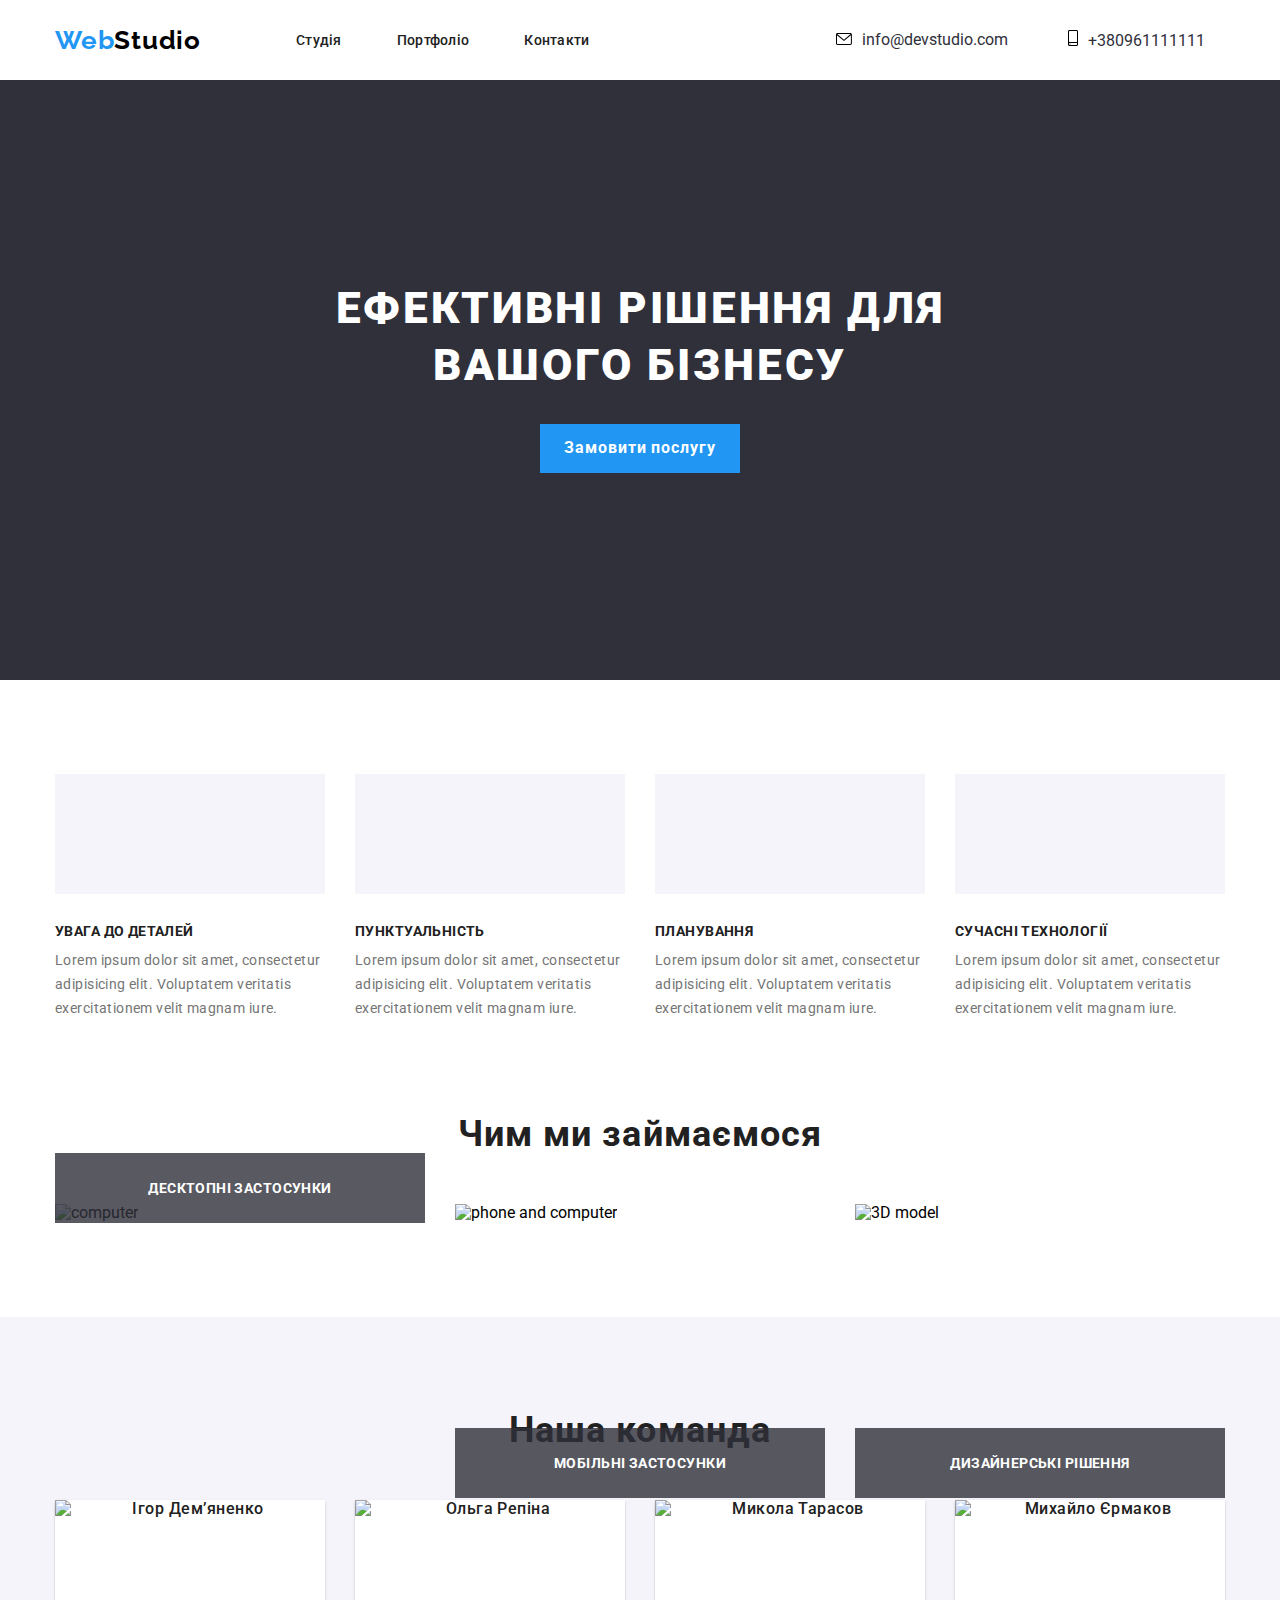
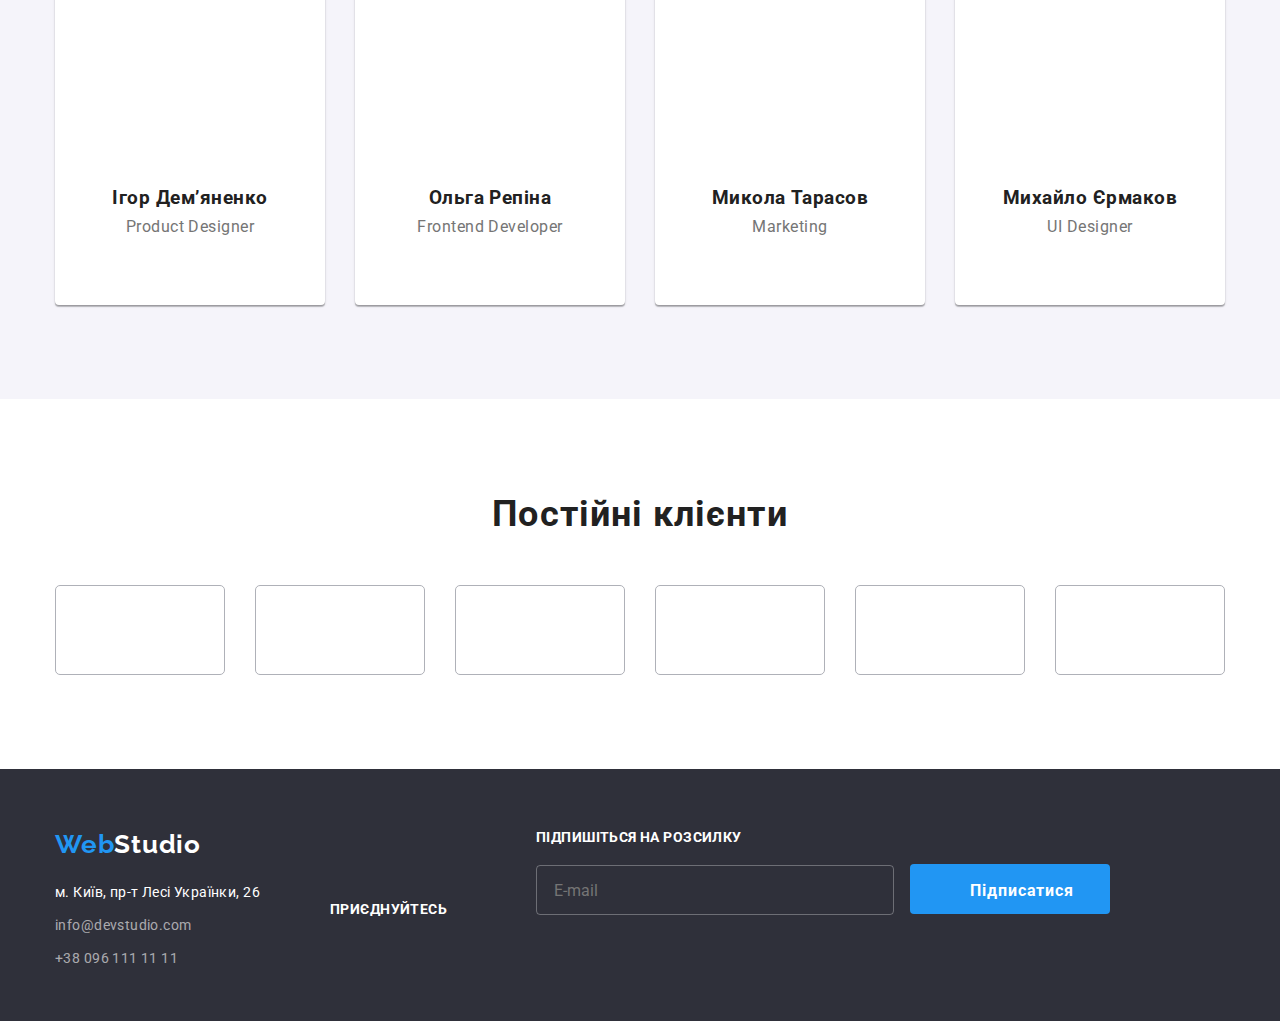
==== index.html @ 92fa2641 "sass" ====
<!DOCTYPE html>
<html lang="en">
  <head>
    <meta charset="UTF-8" />
    <meta http-equiv="X-UA-Compatible" content="IE=edge" />
    <meta name="viewport" content="width=device-width, initial-scale=1.0" />
    <title>Document</title>
    <link
      href="https://fonts.googleapis.com/css2?family=Raleway:wght@400;700&family=Roboto:wght@400;500;700;900&display=swap"
      rel="stylesheet"/>
    <link
      rel="stylesheet"
      href="https://cdnjs.cloudflare.com/ajax/libs/modern-normalize/1.1.0/modern-normalize.min.css"/>
    <link rel="stylesheet" href="./css/main.min.css" />
    <!-- <link rel="stylesheet" href="./modal.js"> -->
  </head>
  <body>
    <!--Хедер-->

    <header>
      <div class="container">
        <nav class="menu">
          <a class="header--logo" href="/">
            <span class="black--logo">Web</span>Studio</a
          >

          <ul class="nav__list">
            <li class="nav__item">
              <a class="header--link" href="/">Студія</a>
            </li>
            <li class="nav__item">
              <a class="header--link" href="./portfolio.html">Портфоліо</a>
            </li>

            <li class="nav__item">
              <a class="header--link" href="#contacts">Контакти</a>
            </li>
          </ul>
        </nav>

        <ul class="header-contacts-list">
          <li class="contacts-item">
            <a
              class="header-contacts contacts-link1"
              href="mailto:info@devstudio.com">
              <svg width="16px" height="12px" class="header--picture">
                <use
                  href="./images/symbol-defs (3).svg#icon-envelope-hover"
                ></use></svg>info@devstudio.com
            </a>
          </li>

          <li class="contacts-item">
            <a class="contacts-link2 header-contacts"
            href="tel:+380961111111">
              <svg width="10px" height="16px" class="header--picture">
                <use href="./images/symbol-defs (3).svg#icon-smartphone"></use>
              </svg>+380961111111
            </a>
            <!-- <a class="header-contacts" href="tel:+380961111111"
              >+38 096 111 11 11</a
            > -->
          </li>
        </ul>
      </div>
    </header>

    <!--Основная часть Main-->

    <main>
      <!--Секция герой-->
      <section class="hero-section">
        <h1 class="hero--title">Ефективні рішення для<br />вашого бізнесу</h1>
        <button class="hero--btn" data-open-modal>
          Замовити послугу
        </button>
      </section>
      <!--Внимание к деталям-->
      <section class="tehnology-section">
        <div class="container">
          <ul class="tehnology-list">
            <li class="tehnology-item">
              <h2 class="tehnology-title">УВАГА ДО ДЕТАЛЕЙ</h2>
              <p class="tehnology-description">
                Lorem ipsum dolor sit amet, consectetur adipisicing elit.
                Voluptatem veritatis exercitationem velit magnam iure.
              </p>
            </li>

            <li class="tehnology-item">
              <h2 class="tehnology-title">ПунктуальнIсть</h2>
              <p class="tehnology-description">
                Lorem ipsum dolor sit amet, consectetur adipisicing elit.
                Voluptatem veritatis exercitationem velit magnam iure.
              </p>
            </li>

            <li class="tehnology-item">
              <h2 class="tehnology-title">ПЛАНУВАННЯ</h2>
              <p class="tehnology-description">
                Lorem ipsum dolor sit amet, consectetur adipisicing elit.
                Voluptatem veritatis exercitationem velit magnam iure.
              </p>
            </li>

            <li class="tehnology-item">
              <h2 class="tehnology-title">Сучасні Технології</h2>
              <p class="tehnology-description">
                Lorem ipsum dolor sit amet, consectetur adipisicing elit.
                Voluptatem veritatis exercitationem velit magnam iure.
              </p>
            </li>
          </ul>
        </div>
      </section>
      <!--Чем мы занимаемся-->
      <section class="about__us">
        <div class="container">
          <h2 class="about--title">Чим ми займаємося</h2>
          <ul class="about__list">
            <li class="about--item">
              <img src="images/box1.png" alt="computer" />
            </li>

            <li class="about--item">
              <img src="images/box2.png" alt="phone and computer" />
            </li>

            <li class="about--item">
              <img src="images/box3.png" alt="3D model" />
            </li>
          </ul>
        </div>
      </section>
      <!--Наша команда-->
      <section class="comand-section">
        <div class="container">
          <h2 class="comand--title">Наша команда</h2>

          <ul class="comand__list">
            <li class="comand--item">
              <img
                class="comand--picture"
                src="images/img.png"
                alt="Ігор Дем’яненко"
              />
              <h3>Ігор Дем’яненко</h3>
              <p class="name">Product Designer</p>
              <ul class="svg__list">
                <li class="comand--icon">
                  <a class="comand--link">
                    <svg width="20px" height="20px">
                      <use href="./images/symbol-defs.svg#icon-instagram"></use>
                    </svg>
                  </a>
                </li>
                <li class="comand--icon">
                  <a class="comand--link">
                    <svg width="20px" height="20px">
                      <use href="./images/symbol-defs.svg#icon-twitter"></use>
                    </svg>
                  </a>
                </li>
                <li class="comand--icon">
                  <a class="comand--link">
                    <svg width="20px" height="20px">
                      <use href="./images/symbol-defs.svg#icon-facebook"></use>
                    </svg>
                  </a>
                </li>
                <li class="comand--icon">
                  <a class="comand--link">
                    <svg width="20px" height="20px">
                      <use href="./images/symbol-defs.svg#icon-linkedin"></use>
                    </svg>
                  </a>
                </li>
              </ul>
            </li>

            <li class="comand--item">
              <img
                class="comand--picture"
                src="images/img2.png"
                alt="Ольга Репіна"
              />
              <h3>Ольга Репіна</h3>
              <p class="name">Frontend Developer</p>
              <ul class="svg__list">
                <li class="comand--icon">
                  <a class="comand--link">
                    <svg width="20px" height="20px">
                      <use href="./images/symbol-defs.svg#icon-instagram"></use>
                    </svg>
                  </a>
                </li>
                <li class="comand--icon">
                  <a class="comand--link">
                    <svg width="20px" height="20px">
                      <use href="./images/symbol-defs.svg#icon-twitter"></use>
                    </svg>
                  </a>
                </li>
                <li class="comand--icon">
                  <a class="comand--link">
                    <svg width="20px" height="20px">
                      <use href="./images/symbol-defs.svg#icon-facebook"></use>
                    </svg>
                  </a>
                </li>
                <li class="comand--icon">
                  <a class="comand--link">
                    <svg width="20px" height="20px">
                      <use href="./images/symbol-defs.svg#icon-linkedin"></use>
                    </svg>
                  </a>
                </li>
              </ul>
            </li>

            <li class="comand--item">
              <img
                class="comand--picture"
                src="images/img3.png"
                alt="Микола Тарасов"
              />
              <h3>Микола Тарасов</h3>
              <p class="name">Marketing</p>
              <ul class="svg__list">
                <li class="comand--icon">
                  <a class="comand--link">
                    <svg width="20px" height="20px">
                      <use href="./images/symbol-defs.svg#icon-instagram"></use>
                    </svg>
                  </a>
                </li>
                <li class="comand--icon">
                  <a class="comand--link">
                    <svg width="20px" height="20px">
                      <use href="./images/symbol-defs.svg#icon-twitter"></use>
                    </svg>
                  </a>
                </li>
                <li class="comand--icon">
                  <a class="comand--link">
                    <svg width="20px" height="20px">
                      <use href="./images/symbol-defs.svg#icon-facebook"></use>
                    </svg>
                  </a>
                </li>
                <li class="comand--icon">
                  <a class="comand--link">
                    <svg width="20px" height="20px">
                      <use href="./images/symbol-defs.svg#icon-linkedin"></use>
                    </svg>
                  </a>
                </li>
              </ul>
            </li>

            <li class="comand--item">
              <img
                class="comand--picture"
                src="images/img4.png"
                alt="Михайло Єрмаков"
              />
              <h3>Михайло Єрмаков</h3>
              <p class="name">UI Designer</p>
              <ul class="svg__list">
                <li class="comand--icon">
                  <a class="comand--link">
                    <svg width="20px" height="20px">
                      <use href="./images/symbol-defs.svg#icon-instagram"></use>
                    </svg>
                  </a>
                </li>
                <li class="comand--icon">
                  <a class="comand--link">
                    <svg width="20px" height="20px">
                      <use href="./images/symbol-defs.svg#icon-twitter"></use>
                    </svg>
                  </a>
                </li>
                <li class="comand--icon">
                  <a class="comand--link">
                    <svg width="20px" height="20px">
                      <use href="./images/symbol-defs.svg#icon-facebook"></use>
                    </svg>
                  </a>
                </li>
                <li class="comand--icon">
                  <a class="comand--link">
                    <svg width="20px" height="20px">
                      <use href="./images/symbol-defs.svg#icon-linkedin"></use>
                    </svg>
                  </a>
                </li>
              </ul>
            </li>
          </ul>
        </div>
      </section>

      <section class="clients__section">
        <div class="container">
          <h2 class="clients--title">Постійні клієнти</h2>
          <ul class="clients__list">
            <li class="clients--item">
              <a class="clients--link">
                <svg width="44.27px" height="49.23px">
                  <use  href="./images/symbol-defs (2).svg#icon-logo-1"></use>
                </svg>
              </a>
            </li>
            <li class="clients--item">
              <a class="clients--link">
                <svg width="40px" height="52px">
                  <use href="./images/symbol-defs (2).svg#icon-logo-2"></use>
                </svg>
              </a>
            </li>
            <li class="clients--item">
              <a class="clients--link">
                <svg width="41px" height="41px">
                  <use href="./images/symbol-defs (2).svg#icon-Object"></use>
                </svg>
              </a>
            </li>
            <li class="clients--item">
              <a class="clients--link">
                <svg width="79.66" height="42.02px">
                  <use href="./images/symbol-defs (2).svg#icon-logo-4"></use>
                </svg>
              </a>
            </li>
            <li class="clients--item">
              <a class="clients--link">
                <svg width="59px" height="47px">
                  <use href="./images/symbol-defs (2).svg#icon-logo-5"></use>
                </svg>
              </a>
            </li>
            <li class="clients--item">
              <a class="clients--link">
                <svg width="88.48" height="45.44px">
                  <use href="./images/symbol-defs (2).svg#icon-logo-6"></use>
                </svg>
              </a>
            </li>
          </ul>
        </div>
      </section>
    </main>

    <!--Подвал footer-->

    <footer>
      <div class="container">
        <div>
        <ul class="footer__list">
          <li class="footer--item">
            <h2 class="footer-logo"><span class="white--logo">Web</span>Studio</h2>
          </li>
          <li class="footer--item">
            <a
              class="footer--link"
              href="https://www.google.com.ua/maps/place/%D0%A0%D0%B5%D0%B3%D0%B8%D0%BE%D0%BD%D0%B0%D0%BB%D1%8C%D0%BD%D1%8B%D0%B9+%D1%81%D0%B5%D1%80%D0%B2%D0%B8%D1%81%D0%BD%D1%8B%D0%B9+%D1%86%D0%B5%D0%BD%D1%82%D1%80+%D0%9C%D0%92%D0%94+%D0%9A%D0%B8%D0%B5%D0%B2%D1%81%D0%BA%D0%BE%D0%B9+%D0%BE%D0%B1%D0%BB%D0%B0%D1%81%D1%82%D0%B8/@50.4267641,30.5365487,17z/data=!3m1!4b1!4m5!3m4!1s0x40d4c9352844eb2b:0x50bd53498a7bb884!8m2!3d50.4267607!4d30.5387374?hl=ru"
              >м. Київ, пр-т Лесі Українки, 26</a
            >
          </li>

          <li class="footer--item">
            <a class="footer--address" href="mailto:info@devstudio.com"
              >info@devstudio.com</a
            >
          </li>

          <li class="footer--item">
            <a class="footer--address" href="tel:+380961111111"
              >+38 096 111 11 11</a
            >
          </li>
        </ul>
        </div>
      <div class="">
        <h2 class="icon--title">Приєднуйтесь</h2>
        <ul class="icon__list">
          <li class="footer--icon">
            <a class="footer--svg">
              <svg width="20px" height="20px">
                <use href="./images/symbol-defs.svg#icon-instagram"></use>
              </svg>
            </a>
          </li>
          <li class="footer--icon">
            <a class="footer--svg">
              <svg width="20px" height="20px">
                <use href="./images/symbol-defs.svg#icon-twitter"></use>
              </svg>
            </a>
          </li>
          <li class="footer--icon">
            <a class="footer--svg">
              <svg width="20px" height="20px">
                <use href="./images/symbol-defs.svg#icon-facebook"></use>
              </svg>
            </a>
          </li>
          <li class="footer--icon">
            <a class="footer--svg">
              <svg width="20px" height="20px">
                <use href="./images/symbol-defs.svg#icon-linkedin"></use>
              </svg>
            </a>
          </li>
        </ul>
      </div>
      <div class="footer__mailing">
        <h3 class="title-input-text">Підпишіться на розсилку</h3>
        <input type="text" placeholder="E-mail" class="footer-input">
        <button type="button" class="footer--btn"><svg width="24" height="24" class="footer--button--pic">
          <use href="./images12/svg/telegram.svg#telegram"></use>
        </svg><span class="footer--button__text">Підписатися</span></button>
        
      </div>
      </div>
    </footer>
    <div class="backdrop is-hidden" data-backdrop>
      <div class="modal">
      <h2 class="modal-title">Залиште свої дані, ми Вам зателефонуємо</h2>
      <p class="input-name1">Ім’я</p>
      <a class="modal-svg1">
        <svg width="18px" height="18px">
          <use href="./images/symbol-defs(4).svg#icon-person-black-18dp-1"></use>
        </svg>
      </a>
      <input class="input1" type="text">

      <p class="input-name1">Телефон</p>
      <a class="modal-svg2">
        <svg width="18px" height="18px">
          <use href="./images/symbol-defs(4).svg#icon-phone-black-18dp-1"></use>
        </svg>
      </a>
      <input class="input1" type="text">

      <p class="input-name1">Пошта</p>
      <a class="modal-svg3">
        <svg width="18px" height="18px">
          <use href="./images/symbol-defs(4).svg#icon-email-black-18dp-1"></use>
        </svg>
      </a>
      <input class="input1" type="text">

      <p class="input-name1">Коментарі</p>
      <textarea class="comment-input" placeholder="Введіть текст"></textarea>
      <br>
        <input class="checkbox" type="checkbox">
      <p class="condition">Погоджуюсь з розсилкою і приймаю <span class="condition-span">Умови договору</span></p>
      <button class="send-button">Надіслати</button>
      <a class="close-modal" data-close-modal>
        <svg width="18px" height="18px">
          <use href="./images/symbol-defs(4).svg#icon-close-black-18dp-2-1"></use>
        </svg>
      </a>
        <!-- <button class="close-modal" data-close-modal>Закрити</button> -->
      </div>
    </div>
    <script>
      const refs = {
        openModalBtn: document.querySelector('[data-open-modal]'),
        closeModalBtn: document.querySelector('[data-close-modal]'),
        backdrop: document.querySelector('[data-backdrop]'),
      };

      refs.openModalBtn.addEventListener('click', toggleModal);
      refs.closeModalBtn.addEventListener('click', toggleModal);

      refs.backdrop.addEventListener('click', logBackdropClick);
      function toggleModal() {
        refs.backdrop.classList.toggle('is-hidden');
      }

      function logBackdropClick() {
        console.log('Це клік в бекдроп');
      }
    </script>
  </body>
</html>
---- css/main.min.css ----
.footer-logo,.header--logo{font-family:"Raleway";font-weight:700;font-size:26px;line-height:31px;letter-spacing:.03em}ul{list-style:none;margin:0;padding:0}a{text-decoration:none}h1,h2,h3,h4,h5,h6{margin:0;padding:0}p{margin:0}body{font-family:"Roboto"}.container{width:1200px;margin-left:auto;margin-right:auto;padding-left:15px;padding-right:15px}.card-container{padding-left:24px;padding-bottom:20px;padding-top:20px}header .container{height:80px;display:-webkit-box;display:-ms-flexbox;display:flex;-webkit-box-align:center;-ms-flex-align:center;align-items:center}.black--logo{color:#2196f3}.nav__list{text-align:center;display:-webkit-box;display:-ms-flexbox;display:flex;-webkit-box-align:center;-ms-flex-align:center;align-items:center;margin-left:95px}.nav__item{margin-left:55px}.nav__item:first-child{margin-left:0}.menu{display:-webkit-box;display:-ms-flexbox;display:flex;-webkit-box-align:center;-ms-flex-align:center;align-items:center;margin-right:auto}header{display:-webkit-box;display:-ms-flexbox;display:flex;-webkit-box-align:center;-ms-flex-align:center;align-items:center}.header--logo{color:#000;text-decoration:none}.header--link{font-weight:500;font-size:14px;line-height:1.1em;letter-spacing:.02em;color:#212121;position:relative;padding-bottom:31px}.header--link::after{content:"";display:block;width:100%;height:5px;background-color:#2196f3;border-radius:3px;position:absolute;top:43px;left:0;-webkit-transition:opacity 250ms cubic-bezier(0.165, 0.84, 0.44, 1) 350ms,-webkit-transform 500ms cubic-bezier(0.175, 0.885, 0.32, 1.275);transition:opacity 250ms cubic-bezier(0.165, 0.84, 0.44, 1) 350ms,-webkit-transform 500ms cubic-bezier(0.175, 0.885, 0.32, 1.275);transition:opacity 250ms cubic-bezier(0.165, 0.84, 0.44, 1) 350ms,transform 500ms cubic-bezier(0.175, 0.885, 0.32, 1.275);transition:opacity 250ms cubic-bezier(0.165, 0.84, 0.44, 1) 350ms,transform 500ms cubic-bezier(0.175, 0.885, 0.32, 1.275),-webkit-transform 500ms cubic-bezier(0.175, 0.885, 0.32, 1.275);-webkit-transform:scaleX(0);transform:scaleX(0)}.header--link:hover::after{opacity:1;width:100%;-webkit-transform:scaleX(1);transform:scaleX(1)}.header--link:hover{color:#2196f3}.header-contacts{color:#2f303a;display:block}.header-contacts-list{display:-webkit-box;display:-ms-flexbox;display:flex}.header-contacts:hover{color:#2196f3}.contacts-item:first-child{margin-right:50px}.contacts-link1,.contacts-link2{margin-right:10px}.contacts-link1:hover{fill:#2196f3}.contacts-item{display:-webkit-box;display:-ms-flexbox;display:flex;-webkit-box-align:center;-ms-flex-align:center;align-items:center}.contacts-link2:hover{fill:#2196f3}.contacts-item:nth-child(2){margin-right:10px}.header--picture{margin-right:10px}.hero-section{height:600px;background-color:#2f303a;text-align:center;padding-bottom:200px;padding-top:200px;background-image:-webkit-gradient(linear, left top, left bottom, from(rgba(47, 48, 58, 0.4)), to(rgba(47, 48, 58, 0.4))),url(./images/background-hero.jpg);background-image:linear-gradient(rgba(47, 48, 58, 0.4), rgba(47, 48, 58, 0.4)),url(./images/background-hero.jpg)}.hero--title{font-weight:900;font-size:44px;line-height:1.3em;text-align:center;letter-spacing:.06em;text-transform:uppercase;color:#fff;margin-bottom:30px}.hero--btn{font-weight:700;font-size:16px;line-height:1.8em;letter-spacing:.06em;color:#fff;background-color:#2196f3;padding-top:10px;padding-bottom:10px;padding-left:24px;padding-right:24px;border:none}footer{height:252px;background-color:#2f303a;padding-top:60px;padding-bottom:57px}.footer-logo{color:#fff;margin-bottom:20px}.footer--link{font-family:"Roboto";font-style:normal;font-weight:400;font-size:14px;line-height:24px;letter-spacing:.03em;color:#fff}.footer--item{margin-bottom:9px}.white--logo{color:#2196f3}.footer--address{font-family:"Roboto";font-weight:400;font-size:14px;line-height:24px;letter-spacing:.03em;color:rgba(255,255,255,.6)}.icon__list{display:-webkit-box;display:-ms-flexbox;display:flex;-webkit-box-pack:center;-ms-flex-pack:center;justify-content:center;margin-left:70px}.footer--icon{margin-top:20px;width:44px;height:44px;margin-left:10px}.footer--icon:first-child{margin-left:0}.icon--title{font-weight:700;font-size:14px;line-height:16px;letter-spacing:.03em;text-transform:uppercase;color:#fff;padding-top:72px;margin-left:70px}.footer--svg{fill:#fff;-webkit-animation-timing-function:cubic-bezier(0.01, -0.01, 0.55, 1);animation-timing-function:cubic-bezier(0.01, -0.01, 0.55, 1);-webkit-transition-duration:250ms;transition-duration:250ms;-webkit-transition-delay:50ms;transition-delay:50ms}.footer-svg:hover{border-radius:50%;background-color:#2196f3;padding-left:12px;padding-right:12px;padding-top:12px;padding-bottom:12px;border-color:#2196f3;color:#fff}footer .container{display:-webkit-box;display:-ms-flexbox;display:flex}.footer-input{width:358px;height:50px;border:1px solid rgba(255,255,255,.3);border-radius:4px;background-color:rgba(0,0,0,0);padding-top:15px;padding-bottom:15px;color:#fff;margin-top:20px;padding-left:17.32px}.title-input-text{font-weight:700;font-size:14px;line-height:16px;letter-spacing:.03em;text-transform:uppercase;color:#fff;display:-webkit-box;display:-ms-flexbox;display:flex}.footer--btn{background:#2196f3;border-radius:4px;width:200px;height:50px;color:#fff;border:0;font-family:"Roboto";font-style:normal;font-weight:700;font-size:16px;line-height:30px;letter-spacing:.06em;color:#fff;margin-left:12px;position:relative;-webkit-box-align:center;-ms-flex-align:center;align-items:center}.tehnology-section{padding-top:94px;padding-bottom:94px}.tehnology-title{font-weight:700;font-size:14px;line-height:1.1em;letter-spacing:.03em;text-transform:uppercase;color:#212121;margin-bottom:10px;margin-top:30px}.tehnology-list{display:-webkit-box;display:-ms-flexbox;display:flex}.tehnology-item{width:270px;margin-left:30px}.tehnology-item:nth-child(1)::before{content:"";display:block;width:270px;height:120px;background-image:url("./images/antenna1.png");background-color:#f5f4fa;background-repeat:no-repeat;background-position:center}.tehnology-item:nth-child(2)::before{content:"";display:block;width:270px;height:120px;background-image:url("./images/Vector.png");background-color:#f5f4fa;background-repeat:no-repeat;background-position:center}.tehnology-item:nth-child(3)::before{content:"";display:block;width:270px;height:120px;background-image:url("./images/Vector (1).png");background-color:#f5f4fa;background-repeat:no-repeat;background-position:center}.tehnology-item:nth-child(4)::before{content:"";display:block;width:270px;height:120px;background-image:url("./images/astronauе 1.png");background-color:#f5f4fa;background-repeat:no-repeat;background-position:center}.tehnology-item:first-child{margin-left:0}.tehnology-description{font-weight:400;font-size:14px;line-height:1.7em;letter-spacing:.03em;color:#757575}.tehnology-section{padding-top:94px;padding-bottom:94px}.tehnology-title{font-weight:700;font-size:14px;line-height:1.1em;letter-spacing:.03em;text-transform:uppercase;color:#212121;margin-bottom:10px;margin-top:30px}.tehnology-list{display:-webkit-box;display:-ms-flexbox;display:flex}.tehnology-item{width:270px;margin-left:30px}.tehnology-item:nth-child(1)::before{content:"";display:block;width:270px;height:120px;background-image:url("./images/antenna1.png");background-color:#f5f4fa;background-repeat:no-repeat;background-position:center}.tehnology-item:nth-child(2)::before{content:"";display:block;width:270px;height:120px;background-image:url("./images/Vector.png");background-color:#f5f4fa;background-repeat:no-repeat;background-position:center}.tehnology-item:nth-child(3)::before{content:"";display:block;width:270px;height:120px;background-image:url("./images/Vector (1).png");background-color:#f5f4fa;background-repeat:no-repeat;background-position:center}.tehnology-item:nth-child(4)::before{content:"";display:block;width:270px;height:120px;background-image:url("./images/astronauе 1.png");background-color:#f5f4fa;background-repeat:no-repeat;background-position:center}.tehnology-item:first-child{margin-left:0}.tehnology-description{font-weight:400;font-size:14px;line-height:1.7em;letter-spacing:.03em;color:#757575}.about--title{font-weight:700;font-size:36px;line-height:1.1em;text-align:center;letter-spacing:.03em;color:#212121;margin-bottom:50px}.about__list{display:-webkit-box;display:-ms-flexbox;display:flex;padding-bottom:94px}.about--item{width:370px;margin-left:30px;position:relative}.about--item:nth-child(1):before{content:"ДЕСКТОПНІ ЗАСТОСУНКИ";font-weight:700;font-size:14px;text-align:center;letter-spacing:.03em;text-transform:uppercase;padding-top:27px;color:#fff;position:absolute;bottom:0;background-color:rgba(47,48,58,.8);width:370px;height:70px}.about--item:nth-child(2):before{content:"МОБІЛЬНІ ЗАСТОСУНКИ";font-weight:700;font-size:14px;text-align:center;letter-spacing:.03em;text-transform:uppercase;padding-top:27px;color:#fff;position:absolute;top:224px;background-color:rgba(47,48,58,.8);width:370px;height:70px}.about--item:nth-child(3):before{content:"ДИЗАЙНЕРСЬКІ РІШЕННЯ";font-weight:700;font-size:14px;text-align:center;letter-spacing:.03em;text-transform:uppercase;padding-top:27px;color:#fff;position:absolute;top:224px;background-color:rgba(47,48,58,.8);width:370px;height:70px}.about--item:first-child{margin-left:0}.comand-section{background-color:#f5f4fa;padding-bottom:94px}.comand__list{display:-webkit-box;display:-ms-flexbox;display:flex;text-align:center}.comand--title{font-weight:700;font-size:36px;line-height:1.1em;text-align:center;letter-spacing:.03em;color:#212121;padding-top:94px;margin-bottom:50px}.comand--picture{width:270px;height:260px;margin-bottom:30px;display:block}.comand--item{font-weight:500;font-size:16px;line-height:1.1em;text-align:center;letter-spacing:.03em;color:#212121;text-align:center;margin-left:30px;padding-bottom:30px;background:#fff;-webkit-box-shadow:0px 1px 3px rgba(0,0,0,.12),0px 1px 1px rgba(0,0,0,.14),0px 2px 1px rgba(0,0,0,.2);box-shadow:0px 1px 3px rgba(0,0,0,.12),0px 1px 1px rgba(0,0,0,.14),0px 2px 1px rgba(0,0,0,.2);border-radius:0px 0px 4px 4px}.comand--item:first-child{margin-left:0}.name{font-weight:400;font-size:16px;line-height:1.1em;text-align:center;letter-spacing:.03em;color:#757575;margin-top:10px;margin-bottom:16px}.comand--link{fill:#afb1b8;-webkit-animation-timing-function:cubic-bezier(0.01, -0.01, 0.55, 1);animation-timing-function:cubic-bezier(0.01, -0.01, 0.55, 1);-webkit-transition-duration:250ms;transition-duration:250ms;-webkit-transition-delay:50ms;transition-delay:50ms}.svg__list{display:-webkit-box;display:-ms-flexbox;display:flex;-webkit-box-pack:center;-ms-flex-pack:center;justify-content:center}.comand--icon{margin-left:22px}.svg__list:first-child{margin-left:44px}.svg__list:last-child{margin-left:0;margin-right:44px}.comand--link:hover{border-radius:50%;background-color:#2196f3;padding-left:12px;padding-right:12px;padding-top:12px;padding-bottom:12px;border-color:#2196f3;color:#fff}.clients__section{padding-top:94px;background-color:#fff;padding-bottom:94px}.clients--title{font-weight:700;font-size:36px;line-height:42px;text-align:center;letter-spacing:.03em;color:#212121;margin-bottom:50px}.clients__list{display:-webkit-box;display:-ms-flexbox;display:flex}.clients--item:first-child{margin-left:0}.clients--item{margin-left:30px}.clients--link{border:1px solid #afb1b8;border-radius:5px;fill:#afb1b8;display:block;width:170px;height:90px;text-align:center;padding-top:20px;-webkit-animation-timing-function:cubic-bezier(0.01, -0.01, 0.55, 1);animation-timing-function:cubic-bezier(0.01, -0.01, 0.55, 1);-webkit-transition-delay:50ms;transition-delay:50ms;-webkit-transition-duration:250ms;transition-duration:250ms}.clients--link:hover{fill:#2196f3;border-color:#2196f3}.backdrop{position:fixed;top:0;left:0;width:100%;height:100%;background-color:rgba(0,0,0,.5);opacity:1;-webkit-transition:opacity 250ms cubic-bezier(0.4, 0, 0.2, 1);transition:opacity 250ms cubic-bezier(0.4, 0, 0.2, 1)}.backdrop.is-hidden{opacity:0;pointer-events:none}.modal{position:absolute;width:528px;height:581px;left:50%;top:50%;-webkit-transform:translate(-50%, -50%);transform:translate(-50%, -50%);background:#fff;-webkit-box-shadow:0px 1px 3px rgba(0,0,0,.12),0px 1px 1px rgba(0,0,0,.14),0px 2px 1px rgba(0,0,0,.2);box-shadow:0px 1px 3px rgba(0,0,0,.12),0px 1px 1px rgba(0,0,0,.14),0px 2px 1px rgba(0,0,0,.2);border-radius:4px}.modal-title{font-weight:700;font-size:20px;line-height:23px;text-align:center;letter-spacing:.03em;color:#212121;padding-top:40px}.input1{width:448px;height:40px;margin-top:30px;margin-top:4px;margin-left:41px;border:1px solid rgba(33,33,33,.2);border-radius:4px}.input-name1{font-weight:400;font-size:12px;line-height:14px;letter-spacing:.01em;color:#757575;margin-left:41px;margin-top:12px}.comment-input{width:448px;height:120px;margin-left:41px;border:1px solid rgba(33,33,33,.2);border-radius:4px;margin-top:4px}.condition{font-weight:400;font-size:14px;line-height:24px;letter-spacing:.03em;color:#757575;margin-top:20px;text-align:center;margin-bottom:1px}.condition-span{color:#2196f3;-webkit-text-decoration:underline #2196f3;text-decoration:underline #2196f3}.send-button{font-weight:700;font-size:16px;line-height:30px;display:-webkit-box;display:-ms-flexbox;display:flex;-webkit-box-align:center;-ms-flex-align:center;align-items:center;text-align:center;letter-spacing:.06em;color:#fff;background-color:#188ce8;border:none;-webkit-box-shadow:0px 4px 4px rgba(0,0,0,.15);box-shadow:0px 4px 4px rgba(0,0,0,.15);border-radius:4px;padding-top:10px;padding-bottom:10px;padding-right:58px;padding-left:58px;margin-left:165px;margin-top:30px}.checkbox{margin-left:54px;position:absolute;top:0;left:0;margin-top:452px}.modal-svg1{position:absolute;top:0;left:0;margin-top:104px;margin-left:53px}.modal-svg2{position:absolute;top:0;left:0;margin-top:174px;margin-left:53px}.modal-svg3{position:absolute;top:0;left:0;margin-top:243px;margin-left:53px}.modal-svg1:hover{fill:#2196f3}.modal-svg2:hover{fill:#2196f3}.modal-svg3:hover{fill:#2196f3}.close-modal{margin-left:496px;margin-top:14px;border:1px solid #000;border-radius:20px;padding:6px}.close-modal:hover{fill:#2196f3;border-color:#2196f3}/*# sourceMappingURL=main.min.css.map */
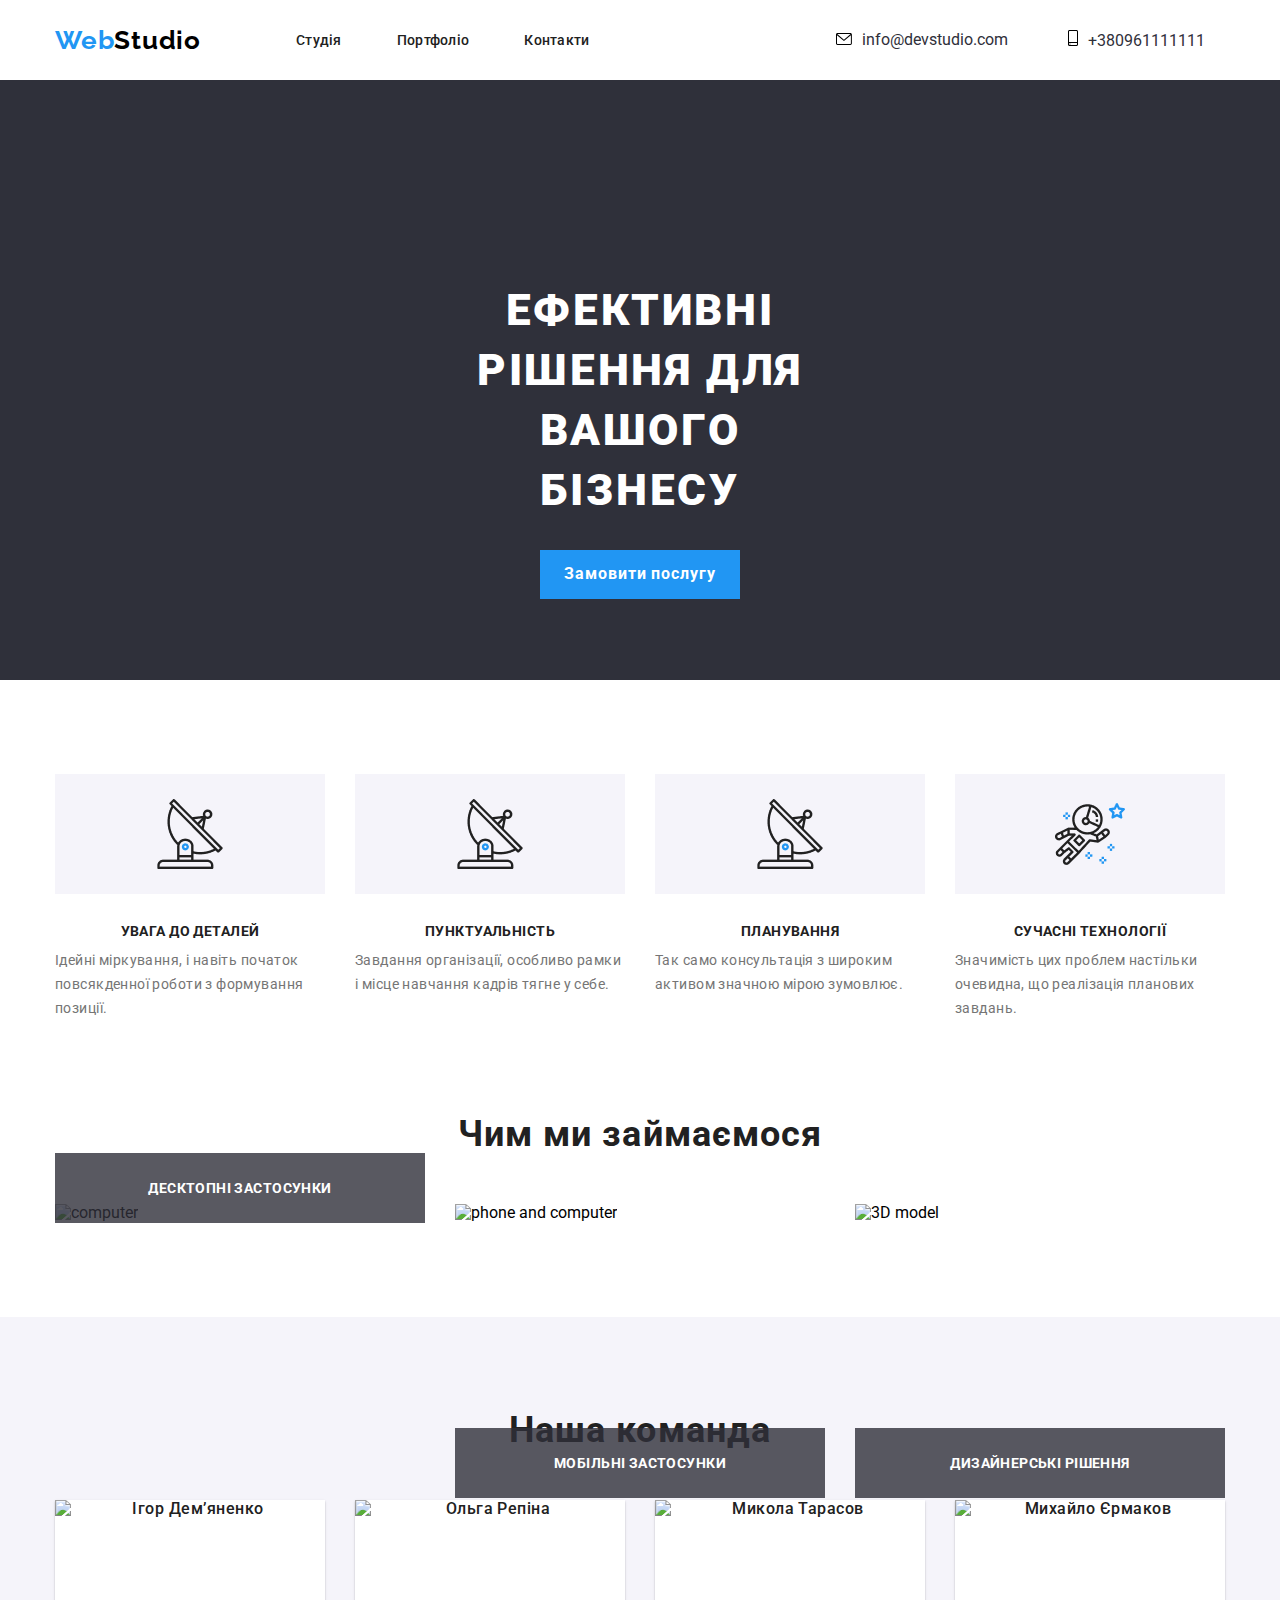
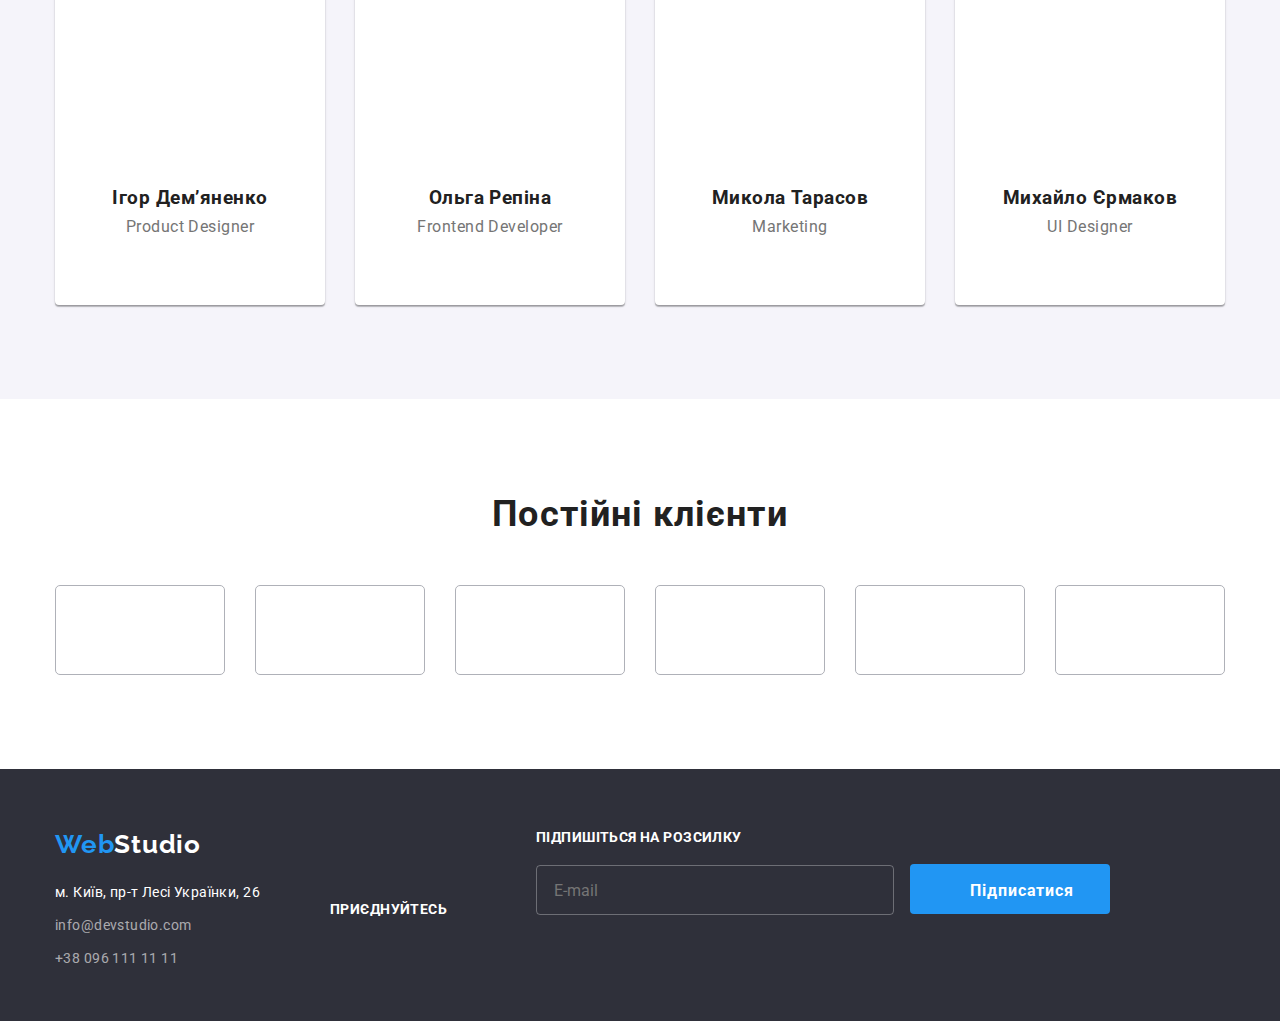
==== commit e33a6073: "add mobile and tablet" ====
--- a/index.html
+++ b/index.html
@@ -3,7 +3,7 @@
   <head>
     <meta charset="UTF-8" />
     <meta http-equiv="X-UA-Compatible" content="IE=edge" />
-    <meta name="viewport" content="width=device-width, initial-scale=1.0" />
+    <meta name="viewport" content="width-device-width, initial-scale=1.0" />
     <title>Document</title>
     <link
       href="https://fonts.googleapis.com/css2?family=Raleway:wght@400;700&family=Roboto:wght@400;500;700;900&display=swap"
@@ -20,19 +20,19 @@
     <header>
       <div class="container">
         <nav class="menu">
-          <a class="header--logo" href="/">
+          <a class="menu__logo" href="/">
             <span class="black--logo">Web</span>Studio</a
           >
 
-          <ul class="nav__list">
-            <li class="nav__item">
+          <ul class="menu__list">
+            <li class="menu__item">
               <a class="header--link" href="/">Студія</a>
             </li>
-            <li class="nav__item">
+            <li class="menu__item">
               <a class="header--link" href="./portfolio.html">Портфоліо</a>
             </li>
 
-            <li class="nav__item">
+            <li class="menu__item">
               <a class="header--link" href="#contacts">Контакти</a>
             </li>
           </ul>
@@ -82,32 +82,28 @@
             <li class="tehnology-item">
               <h2 class="tehnology-title">УВАГА ДО ДЕТАЛЕЙ</h2>
               <p class="tehnology-description">
-                Lorem ipsum dolor sit amet, consectetur adipisicing elit.
-                Voluptatem veritatis exercitationem velit magnam iure.
+                Ідейні міркування, і навіть початок повсякденної роботи з формування позиції.
               </p>
             </li>
 
             <li class="tehnology-item">
               <h2 class="tehnology-title">ПунктуальнIсть</h2>
               <p class="tehnology-description">
-                Lorem ipsum dolor sit amet, consectetur adipisicing elit.
-                Voluptatem veritatis exercitationem velit magnam iure.
+                Завдання організації, особливо рамки і місце навчання кадрів тягне у себе.
               </p>
             </li>
 
             <li class="tehnology-item">
               <h2 class="tehnology-title">ПЛАНУВАННЯ</h2>
               <p class="tehnology-description">
-                Lorem ipsum dolor sit amet, consectetur adipisicing elit.
-                Voluptatem veritatis exercitationem velit magnam iure.
+                Так само консультація з широким активом значною мірою зумовлює.
               </p>
             </li>
 
             <li class="tehnology-item">
               <h2 class="tehnology-title">Сучасні Технології</h2>
               <p class="tehnology-description">
-                Lorem ipsum dolor sit amet, consectetur adipisicing elit.
-                Voluptatem veritatis exercitationem velit magnam iure.
+                Значимість цих проблем настільки очевидна, що реалізація планових завдань.
               </p>
             </li>
           </ul>
--- a/css/main.min.css
+++ b/css/main.min.css
@@ -1 +1 @@
-.footer-logo,.header--logo{font-family:"Raleway";font-weight:700;font-size:26px;line-height:31px;letter-spacing:.03em}ul{list-style:none;margin:0;padding:0}a{text-decoration:none}h1,h2,h3,h4,h5,h6{margin:0;padding:0}p{margin:0}body{font-family:"Roboto"}.container{width:1200px;margin-left:auto;margin-right:auto;padding-left:15px;padding-right:15px}.card-container{padding-left:24px;padding-bottom:20px;padding-top:20px}header .container{height:80px;display:-webkit-box;display:-ms-flexbox;display:flex;-webkit-box-align:center;-ms-flex-align:center;align-items:center}.black--logo{color:#2196f3}.nav__list{text-align:center;display:-webkit-box;display:-ms-flexbox;display:flex;-webkit-box-align:center;-ms-flex-align:center;align-items:center;margin-left:95px}.nav__item{margin-left:55px}.nav__item:first-child{margin-left:0}.menu{display:-webkit-box;display:-ms-flexbox;display:flex;-webkit-box-align:center;-ms-flex-align:center;align-items:center;margin-right:auto}header{display:-webkit-box;display:-ms-flexbox;display:flex;-webkit-box-align:center;-ms-flex-align:center;align-items:center}.header--logo{color:#000;text-decoration:none}.header--link{font-weight:500;font-size:14px;line-height:1.1em;letter-spacing:.02em;color:#212121;position:relative;padding-bottom:31px}.header--link::after{content:"";display:block;width:100%;height:5px;background-color:#2196f3;border-radius:3px;position:absolute;top:43px;left:0;-webkit-transition:opacity 250ms cubic-bezier(0.165, 0.84, 0.44, 1) 350ms,-webkit-transform 500ms cubic-bezier(0.175, 0.885, 0.32, 1.275);transition:opacity 250ms cubic-bezier(0.165, 0.84, 0.44, 1) 350ms,-webkit-transform 500ms cubic-bezier(0.175, 0.885, 0.32, 1.275);transition:opacity 250ms cubic-bezier(0.165, 0.84, 0.44, 1) 350ms,transform 500ms cubic-bezier(0.175, 0.885, 0.32, 1.275);transition:opacity 250ms cubic-bezier(0.165, 0.84, 0.44, 1) 350ms,transform 500ms cubic-bezier(0.175, 0.885, 0.32, 1.275),-webkit-transform 500ms cubic-bezier(0.175, 0.885, 0.32, 1.275);-webkit-transform:scaleX(0);transform:scaleX(0)}.header--link:hover::after{opacity:1;width:100%;-webkit-transform:scaleX(1);transform:scaleX(1)}.header--link:hover{color:#2196f3}.header-contacts{color:#2f303a;display:block}.header-contacts-list{display:-webkit-box;display:-ms-flexbox;display:flex}.header-contacts:hover{color:#2196f3}.contacts-item:first-child{margin-right:50px}.contacts-link1,.contacts-link2{margin-right:10px}.contacts-link1:hover{fill:#2196f3}.contacts-item{display:-webkit-box;display:-ms-flexbox;display:flex;-webkit-box-align:center;-ms-flex-align:center;align-items:center}.contacts-link2:hover{fill:#2196f3}.contacts-item:nth-child(2){margin-right:10px}.header--picture{margin-right:10px}.hero-section{height:600px;background-color:#2f303a;text-align:center;padding-bottom:200px;padding-top:200px;background-image:-webkit-gradient(linear, left top, left bottom, from(rgba(47, 48, 58, 0.4)), to(rgba(47, 48, 58, 0.4))),url(./images/background-hero.jpg);background-image:linear-gradient(rgba(47, 48, 58, 0.4), rgba(47, 48, 58, 0.4)),url(./images/background-hero.jpg)}.hero--title{font-weight:900;font-size:44px;line-height:1.3em;text-align:center;letter-spacing:.06em;text-transform:uppercase;color:#fff;margin-bottom:30px}.hero--btn{font-weight:700;font-size:16px;line-height:1.8em;letter-spacing:.06em;color:#fff;background-color:#2196f3;padding-top:10px;padding-bottom:10px;padding-left:24px;padding-right:24px;border:none}footer{height:252px;background-color:#2f303a;padding-top:60px;padding-bottom:57px}.footer-logo{color:#fff;margin-bottom:20px}.footer--link{font-family:"Roboto";font-style:normal;font-weight:400;font-size:14px;line-height:24px;letter-spacing:.03em;color:#fff}.footer--item{margin-bottom:9px}.white--logo{color:#2196f3}.footer--address{font-family:"Roboto";font-weight:400;font-size:14px;line-height:24px;letter-spacing:.03em;color:rgba(255,255,255,.6)}.icon__list{display:-webkit-box;display:-ms-flexbox;display:flex;-webkit-box-pack:center;-ms-flex-pack:center;justify-content:center;margin-left:70px}.footer--icon{margin-top:20px;width:44px;height:44px;margin-left:10px}.footer--icon:first-child{margin-left:0}.icon--title{font-weight:700;font-size:14px;line-height:16px;letter-spacing:.03em;text-transform:uppercase;color:#fff;padding-top:72px;margin-left:70px}.footer--svg{fill:#fff;-webkit-animation-timing-function:cubic-bezier(0.01, -0.01, 0.55, 1);animation-timing-function:cubic-bezier(0.01, -0.01, 0.55, 1);-webkit-transition-duration:250ms;transition-duration:250ms;-webkit-transition-delay:50ms;transition-delay:50ms}.footer-svg:hover{border-radius:50%;background-color:#2196f3;padding-left:12px;padding-right:12px;padding-top:12px;padding-bottom:12px;border-color:#2196f3;color:#fff}footer .container{display:-webkit-box;display:-ms-flexbox;display:flex}.footer-input{width:358px;height:50px;border:1px solid rgba(255,255,255,.3);border-radius:4px;background-color:rgba(0,0,0,0);padding-top:15px;padding-bottom:15px;color:#fff;margin-top:20px;padding-left:17.32px}.title-input-text{font-weight:700;font-size:14px;line-height:16px;letter-spacing:.03em;text-transform:uppercase;color:#fff;display:-webkit-box;display:-ms-flexbox;display:flex}.footer--btn{background:#2196f3;border-radius:4px;width:200px;height:50px;color:#fff;border:0;font-family:"Roboto";font-style:normal;font-weight:700;font-size:16px;line-height:30px;letter-spacing:.06em;color:#fff;margin-left:12px;position:relative;-webkit-box-align:center;-ms-flex-align:center;align-items:center}.tehnology-section{padding-top:94px;padding-bottom:94px}.tehnology-title{font-weight:700;font-size:14px;line-height:1.1em;letter-spacing:.03em;text-transform:uppercase;color:#212121;margin-bottom:10px;margin-top:30px}.tehnology-list{display:-webkit-box;display:-ms-flexbox;display:flex}.tehnology-item{width:270px;margin-left:30px}.tehnology-item:nth-child(1)::before{content:"";display:block;width:270px;height:120px;background-image:url("./images/antenna1.png");background-color:#f5f4fa;background-repeat:no-repeat;background-position:center}.tehnology-item:nth-child(2)::before{content:"";display:block;width:270px;height:120px;background-image:url("./images/Vector.png");background-color:#f5f4fa;background-repeat:no-repeat;background-position:center}.tehnology-item:nth-child(3)::before{content:"";display:block;width:270px;height:120px;background-image:url("./images/Vector (1).png");background-color:#f5f4fa;background-repeat:no-repeat;background-position:center}.tehnology-item:nth-child(4)::before{content:"";display:block;width:270px;height:120px;background-image:url("./images/astronauе 1.png");background-color:#f5f4fa;background-repeat:no-repeat;background-position:center}.tehnology-item:first-child{margin-left:0}.tehnology-description{font-weight:400;font-size:14px;line-height:1.7em;letter-spacing:.03em;color:#757575}.tehnology-section{padding-top:94px;padding-bottom:94px}.tehnology-title{font-weight:700;font-size:14px;line-height:1.1em;letter-spacing:.03em;text-transform:uppercase;color:#212121;margin-bottom:10px;margin-top:30px}.tehnology-list{display:-webkit-box;display:-ms-flexbox;display:flex}.tehnology-item{width:270px;margin-left:30px}.tehnology-item:nth-child(1)::before{content:"";display:block;width:270px;height:120px;background-image:url("./images/antenna1.png");background-color:#f5f4fa;background-repeat:no-repeat;background-position:center}.tehnology-item:nth-child(2)::before{content:"";display:block;width:270px;height:120px;background-image:url("./images/Vector.png");background-color:#f5f4fa;background-repeat:no-repeat;background-position:center}.tehnology-item:nth-child(3)::before{content:"";display:block;width:270px;height:120px;background-image:url("./images/Vector (1).png");background-color:#f5f4fa;background-repeat:no-repeat;background-position:center}.tehnology-item:nth-child(4)::before{content:"";display:block;width:270px;height:120px;background-image:url("./images/astronauе 1.png");background-color:#f5f4fa;background-repeat:no-repeat;background-position:center}.tehnology-item:first-child{margin-left:0}.tehnology-description{font-weight:400;font-size:14px;line-height:1.7em;letter-spacing:.03em;color:#757575}.about--title{font-weight:700;font-size:36px;line-height:1.1em;text-align:center;letter-spacing:.03em;color:#212121;margin-bottom:50px}.about__list{display:-webkit-box;display:-ms-flexbox;display:flex;padding-bottom:94px}.about--item{width:370px;margin-left:30px;position:relative}.about--item:nth-child(1):before{content:"ДЕСКТОПНІ ЗАСТОСУНКИ";font-weight:700;font-size:14px;text-align:center;letter-spacing:.03em;text-transform:uppercase;padding-top:27px;color:#fff;position:absolute;bottom:0;background-color:rgba(47,48,58,.8);width:370px;height:70px}.about--item:nth-child(2):before{content:"МОБІЛЬНІ ЗАСТОСУНКИ";font-weight:700;font-size:14px;text-align:center;letter-spacing:.03em;text-transform:uppercase;padding-top:27px;color:#fff;position:absolute;top:224px;background-color:rgba(47,48,58,.8);width:370px;height:70px}.about--item:nth-child(3):before{content:"ДИЗАЙНЕРСЬКІ РІШЕННЯ";font-weight:700;font-size:14px;text-align:center;letter-spacing:.03em;text-transform:uppercase;padding-top:27px;color:#fff;position:absolute;top:224px;background-color:rgba(47,48,58,.8);width:370px;height:70px}.about--item:first-child{margin-left:0}.comand-section{background-color:#f5f4fa;padding-bottom:94px}.comand__list{display:-webkit-box;display:-ms-flexbox;display:flex;text-align:center}.comand--title{font-weight:700;font-size:36px;line-height:1.1em;text-align:center;letter-spacing:.03em;color:#212121;padding-top:94px;margin-bottom:50px}.comand--picture{width:270px;height:260px;margin-bottom:30px;display:block}.comand--item{font-weight:500;font-size:16px;line-height:1.1em;text-align:center;letter-spacing:.03em;color:#212121;text-align:center;margin-left:30px;padding-bottom:30px;background:#fff;-webkit-box-shadow:0px 1px 3px rgba(0,0,0,.12),0px 1px 1px rgba(0,0,0,.14),0px 2px 1px rgba(0,0,0,.2);box-shadow:0px 1px 3px rgba(0,0,0,.12),0px 1px 1px rgba(0,0,0,.14),0px 2px 1px rgba(0,0,0,.2);border-radius:0px 0px 4px 4px}.comand--item:first-child{margin-left:0}.name{font-weight:400;font-size:16px;line-height:1.1em;text-align:center;letter-spacing:.03em;color:#757575;margin-top:10px;margin-bottom:16px}.comand--link{fill:#afb1b8;-webkit-animation-timing-function:cubic-bezier(0.01, -0.01, 0.55, 1);animation-timing-function:cubic-bezier(0.01, -0.01, 0.55, 1);-webkit-transition-duration:250ms;transition-duration:250ms;-webkit-transition-delay:50ms;transition-delay:50ms}.svg__list{display:-webkit-box;display:-ms-flexbox;display:flex;-webkit-box-pack:center;-ms-flex-pack:center;justify-content:center}.comand--icon{margin-left:22px}.svg__list:first-child{margin-left:44px}.svg__list:last-child{margin-left:0;margin-right:44px}.comand--link:hover{border-radius:50%;background-color:#2196f3;padding-left:12px;padding-right:12px;padding-top:12px;padding-bottom:12px;border-color:#2196f3;color:#fff}.clients__section{padding-top:94px;background-color:#fff;padding-bottom:94px}.clients--title{font-weight:700;font-size:36px;line-height:42px;text-align:center;letter-spacing:.03em;color:#212121;margin-bottom:50px}.clients__list{display:-webkit-box;display:-ms-flexbox;display:flex}.clients--item:first-child{margin-left:0}.clients--item{margin-left:30px}.clients--link{border:1px solid #afb1b8;border-radius:5px;fill:#afb1b8;display:block;width:170px;height:90px;text-align:center;padding-top:20px;-webkit-animation-timing-function:cubic-bezier(0.01, -0.01, 0.55, 1);animation-timing-function:cubic-bezier(0.01, -0.01, 0.55, 1);-webkit-transition-delay:50ms;transition-delay:50ms;-webkit-transition-duration:250ms;transition-duration:250ms}.clients--link:hover{fill:#2196f3;border-color:#2196f3}.backdrop{position:fixed;top:0;left:0;width:100%;height:100%;background-color:rgba(0,0,0,.5);opacity:1;-webkit-transition:opacity 250ms cubic-bezier(0.4, 0, 0.2, 1);transition:opacity 250ms cubic-bezier(0.4, 0, 0.2, 1)}.backdrop.is-hidden{opacity:0;pointer-events:none}.modal{position:absolute;width:528px;height:581px;left:50%;top:50%;-webkit-transform:translate(-50%, -50%);transform:translate(-50%, -50%);background:#fff;-webkit-box-shadow:0px 1px 3px rgba(0,0,0,.12),0px 1px 1px rgba(0,0,0,.14),0px 2px 1px rgba(0,0,0,.2);box-shadow:0px 1px 3px rgba(0,0,0,.12),0px 1px 1px rgba(0,0,0,.14),0px 2px 1px rgba(0,0,0,.2);border-radius:4px}.modal-title{font-weight:700;font-size:20px;line-height:23px;text-align:center;letter-spacing:.03em;color:#212121;padding-top:40px}.input1{width:448px;height:40px;margin-top:30px;margin-top:4px;margin-left:41px;border:1px solid rgba(33,33,33,.2);border-radius:4px}.input-name1{font-weight:400;font-size:12px;line-height:14px;letter-spacing:.01em;color:#757575;margin-left:41px;margin-top:12px}.comment-input{width:448px;height:120px;margin-left:41px;border:1px solid rgba(33,33,33,.2);border-radius:4px;margin-top:4px}.condition{font-weight:400;font-size:14px;line-height:24px;letter-spacing:.03em;color:#757575;margin-top:20px;text-align:center;margin-bottom:1px}.condition-span{color:#2196f3;-webkit-text-decoration:underline #2196f3;text-decoration:underline #2196f3}.send-button{font-weight:700;font-size:16px;line-height:30px;display:-webkit-box;display:-ms-flexbox;display:flex;-webkit-box-align:center;-ms-flex-align:center;align-items:center;text-align:center;letter-spacing:.06em;color:#fff;background-color:#188ce8;border:none;-webkit-box-shadow:0px 4px 4px rgba(0,0,0,.15);box-shadow:0px 4px 4px rgba(0,0,0,.15);border-radius:4px;padding-top:10px;padding-bottom:10px;padding-right:58px;padding-left:58px;margin-left:165px;margin-top:30px}.checkbox{margin-left:54px;position:absolute;top:0;left:0;margin-top:452px}.modal-svg1{position:absolute;top:0;left:0;margin-top:104px;margin-left:53px}.modal-svg2{position:absolute;top:0;left:0;margin-top:174px;margin-left:53px}.modal-svg3{position:absolute;top:0;left:0;margin-top:243px;margin-left:53px}.modal-svg1:hover{fill:#2196f3}.modal-svg2:hover{fill:#2196f3}.modal-svg3:hover{fill:#2196f3}.close-modal{margin-left:496px;margin-top:14px;border:1px solid #000;border-radius:20px;padding:6px}.close-modal:hover{fill:#2196f3;border-color:#2196f3}/*# sourceMappingURL=main.min.css.map */+.footer-logo{font-family:"Raleway";font-weight:700;font-size:26px;line-height:31px;letter-spacing:.03em}ul{list-style:none;margin:0;padding:0}a{text-decoration:none}h1,h2,h3,h4,h5,h6{margin:0;padding:0}p{margin:0}body{font-family:"Roboto"}@media screen and (min-width: 480px){.container{width:480px;margin-left:auto;margin-right:auto;padding-left:15px;padding-right:15px}}@media screen and (min-width: 768px){.container{width:768px}}@media screen and (min-width: 1200px){.container{width:1200px}}.card-container{padding-left:24px;padding-bottom:20px;padding-top:20px}header .container{height:80px;display:-webkit-box;display:-ms-flexbox;display:flex;-webkit-box-align:center;-ms-flex-align:center;align-items:center}.black--logo{color:#2196f3}@media screen and (min-width: 480px){.menu__list{display:none}}@media screen and (min-width: 768px){.menu__list{display:-webkit-box;display:-ms-flexbox;display:flex;margin-left:95px}}@media screen and (min-width: 1200px){.menu__list{text-align:center;display:-webkit-box;display:-ms-flexbox;display:flex;-webkit-box-align:center;-ms-flex-align:center;align-items:center;margin-left:95px}}.menu__item{margin-left:55px}.menu__item:first-child{margin-left:0}.menu{display:-webkit-box;display:-ms-flexbox;display:flex;-webkit-box-align:center;-ms-flex-align:center;align-items:center;margin-right:auto}header{display:-webkit-box;display:-ms-flexbox;display:flex;-webkit-box-align:center;-ms-flex-align:center;align-items:center}.menu__logo{font-family:"Raleway";font-weight:700;font-size:26px;line-height:31px;letter-spacing:.03em;color:#000;text-decoration:none}.header--link{font-weight:500;font-size:14px;line-height:1.1em;letter-spacing:.02em;color:#212121;position:relative;padding-bottom:31px}.header--link::after{content:"";display:block;width:100%;height:5px;background-color:#2196f3;border-radius:3px;position:absolute;top:43px;left:0;-webkit-transition:opacity 250ms cubic-bezier(0.165, 0.84, 0.44, 1) 350ms,-webkit-transform 500ms cubic-bezier(0.175, 0.885, 0.32, 1.275);transition:opacity 250ms cubic-bezier(0.165, 0.84, 0.44, 1) 350ms,-webkit-transform 500ms cubic-bezier(0.175, 0.885, 0.32, 1.275);transition:opacity 250ms cubic-bezier(0.165, 0.84, 0.44, 1) 350ms,transform 500ms cubic-bezier(0.175, 0.885, 0.32, 1.275);transition:opacity 250ms cubic-bezier(0.165, 0.84, 0.44, 1) 350ms,transform 500ms cubic-bezier(0.175, 0.885, 0.32, 1.275),-webkit-transform 500ms cubic-bezier(0.175, 0.885, 0.32, 1.275);-webkit-transform:scaleX(0);transform:scaleX(0)}.header--link:hover::after{opacity:1;width:100%;-webkit-transform:scaleX(1);transform:scaleX(1)}.header--link:hover{color:#2196f3}.header-contacts{color:#2f303a;display:block}.header-contacts-list{display:-webkit-box;display:-ms-flexbox;display:flex}@media screen and (min-width: 480px){.header-contacts-list{display:none}}@media screen and (min-width: 768px){.header-contacts-list{display:-webkit-box;display:-ms-flexbox;display:flex}}@media screen and (min-width: 1200px){.header-contacts-list{text-align:center;display:-webkit-box;display:-ms-flexbox;display:flex;-webkit-box-align:center;-ms-flex-align:center;align-items:center}}.header-contacts:hover{color:#2196f3}.contacts-item:first-child{margin-right:50px}.contacts-link1,.contacts-link2{margin-right:10px}.contacts-link1:hover{fill:#2196f3}.contacts-item{display:-webkit-box;display:-ms-flexbox;display:flex;-webkit-box-align:center;-ms-flex-align:center;align-items:center}.contacts-link2:hover{fill:#2196f3}.contacts-item:nth-child(2){margin-right:10px}.header--picture{margin-right:10px}@media screen and (min-width: 480px){.hero-section{height:400px;background-color:#2f303a;text-align:center;padding-bottom:118px;padding-top:118px;background-image:-webkit-gradient(linear, left top, left bottom, from(rgba(47, 48, 58, 0.4)), to(rgba(47, 48, 58, 0.4))),url(././);background-image:linear-gradient(rgba(47, 48, 58, 0.4), rgba(47, 48, 58, 0.4)),url(././)}}@media screen and (min-width: 768px){.hero-section{padding-right:204px;padding-left:204px;padding-top:118px;padding-bottom:118px}}@media screen and (min-width: 1200px){.hero-section{height:600px;background-color:#2f303a;text-align:center;padding-bottom:200px;padding-top:200px;padding-left:452px;padding-right:452px;background-image:-webkit-gradient(linear, left top, left bottom, from(rgba(47, 48, 58, 0.4)), to(rgba(47, 48, 58, 0.4)));background-image:linear-gradient(rgba(47, 48, 58, 0.4), rgba(47, 48, 58, 0.4))}}@media screen and (min-width: 480px){.hero--title{font-weight:900;font-size:26px;line-height:42px;text-align:center;letter-spacing:.06em;text-transform:uppercase;color:#fff;margin-bottom:30px}}@media screen and (min-width: 1200px){.hero--title{font-size:44px;line-height:60px}}.hero--btn{font-weight:700;font-size:16px;line-height:1.8em;letter-spacing:.06em;color:#fff;background-color:#2196f3;padding-top:10px;padding-bottom:10px;padding-left:24px;padding-right:24px;border:none}footer{height:252px;background-color:#2f303a;padding-top:60px;padding-bottom:57px}.footer-logo{color:#fff;margin-bottom:20px}.footer--link{font-family:"Roboto";font-style:normal;font-weight:400;font-size:14px;line-height:24px;letter-spacing:.03em;color:#fff}.footer--item{margin-bottom:9px}.white--logo{color:#2196f3}.footer--address{font-family:"Roboto";font-weight:400;font-size:14px;line-height:24px;letter-spacing:.03em;color:rgba(255,255,255,.6)}.icon__list{display:-webkit-box;display:-ms-flexbox;display:flex;-webkit-box-pack:center;-ms-flex-pack:center;justify-content:center;margin-left:70px}.footer--icon{margin-top:20px;width:44px;height:44px;margin-left:10px}.footer--icon:first-child{margin-left:0}.icon--title{font-weight:700;font-size:14px;line-height:16px;letter-spacing:.03em;text-transform:uppercase;color:#fff;padding-top:72px;margin-left:70px}.footer--svg{fill:#fff;-webkit-animation-timing-function:cubic-bezier(0.01, -0.01, 0.55, 1);animation-timing-function:cubic-bezier(0.01, -0.01, 0.55, 1);-webkit-transition-duration:250ms;transition-duration:250ms;-webkit-transition-delay:50ms;transition-delay:50ms}.footer-svg:hover{border-radius:50%;background-color:#2196f3;padding-left:12px;padding-right:12px;padding-top:12px;padding-bottom:12px;border-color:#2196f3;color:#fff}footer .container{display:-webkit-box;display:-ms-flexbox;display:flex}.footer-input{width:358px;height:50px;border:1px solid rgba(255,255,255,.3);border-radius:4px;background-color:rgba(0,0,0,0);padding-top:15px;padding-bottom:15px;color:#fff;margin-top:20px;padding-left:17.32px}.title-input-text{font-weight:700;font-size:14px;line-height:16px;letter-spacing:.03em;text-transform:uppercase;color:#fff;display:-webkit-box;display:-ms-flexbox;display:flex}.footer--btn{background:#2196f3;border-radius:4px;width:200px;height:50px;color:#fff;border:0;font-family:"Roboto";font-style:normal;font-weight:700;font-size:16px;line-height:30px;letter-spacing:.06em;color:#fff;margin-left:12px;position:relative;-webkit-box-align:center;-ms-flex-align:center;align-items:center}@media screen and (min-width: 480px){.tehnology-section{padding-top:60px;padding-bottom:60px}}@media screen and (min-width: 768px){.tehnology-section{padding-top:60px;padding-bottom:60px}}@media screen and (min-width: 1200px){.tehnology-section{padding-top:94px;padding-bottom:94px}}@media screen and (min-width: 480px){.tehnology-title{font-weight:700;font-size:14px;line-height:16px;text-align:center;letter-spacing:.03em;text-transform:uppercase;margin-bottom:10px;color:#212121;margin-top:30px}}@media screen and (min-width: 1200px){.tehnology-title{line-height:1.1em}}@media screen and (min-width: 480px){.tehnology-list{-ms-flex-wrap:wrap;flex-wrap:wrap;-webkit-box-pack:center;-ms-flex-pack:center;justify-content:center}}@media screen and (min-width: 1200px){.tehnology-list{display:-webkit-box;display:-ms-flexbox;display:flex}}.tehnology-item{width:270px;margin-left:30px}@media screen and (min-width: 480px){.tehnology-item:nth-child(1)::before{content:"";display:block;width:450px;height:120px;background-image:url("../../images/antenna1.png");background-color:#f5f4fa;background-repeat:no-repeat;background-position:center}}@media screen and (min-width: 768px){.tehnology-item:nth-child(1)::before{content:"";display:block;width:354px;height:120px;background-image:url("../../images/antenna1.png");background-color:#f5f4fa;background-repeat:no-repeat;background-position:center}}@media screen and (min-width: 1200px){.tehnology-item:nth-child(1)::before{content:"";display:block;width:270px;height:120px;background-image:url("../../images/antenna1.png");background-color:#f5f4fa;background-repeat:no-repeat;background-position:center}}@media screen and (min-width: 480px){.tehnology-item:nth-child(2)::before{content:"";display:block;width:450px;height:120px;background-image:url("../../images/antenna1.png");background-color:#f5f4fa;background-repeat:no-repeat;background-position:center}}@media screen and (min-width: 768px){.tehnology-item:nth-child(2)::before{content:"";display:block;width:354px;height:120px;background-image:url("../../images/antenna1.png");background-color:#f5f4fa;background-repeat:no-repeat;background-position:center}}@media screen and (min-width: 1200px){.tehnology-item:nth-child(2)::before{content:"";display:block;width:270px;height:120px;background-image:url("../../images/antenna1.png");background-color:#f5f4fa;background-repeat:no-repeat;background-position:center}}@media screen and (min-width: 480px){.tehnology-item:nth-child(3)::before{content:"";display:block;width:450px;height:120px;background-image:url("../../images/antenna1.png");background-color:#f5f4fa;background-repeat:no-repeat;background-position:center}}@media screen and (min-width: 768px){.tehnology-item:nth-child(3)::before{content:"";display:block;width:354px;height:120px;background-image:url("../../images/antenna1.png");background-color:#f5f4fa;background-repeat:no-repeat;background-position:center}}@media screen and (min-width: 1200px){.tehnology-item:nth-child(3)::before{content:"";display:block;width:270px;height:120px;background-image:url("../../images/antenna1.png");background-color:#f5f4fa;background-repeat:no-repeat;background-position:center}}.tehnology-item:nth-child(4)::before{content:"";display:block;width:270px;height:120px;background-image:url("../../images/astronauе 1.png");background-color:#f5f4fa;background-repeat:no-repeat;background-position:center}.tehnology-item:first-child{margin-left:0}.tehnology-description{font-weight:400;font-size:14px;line-height:1.7em;letter-spacing:.03em;color:#757575}@media screen and (min-width: 480px){.tehnology-section{padding-top:60px;padding-bottom:60px}}@media screen and (min-width: 768px){.tehnology-section{padding-top:60px;padding-bottom:60px}}@media screen and (min-width: 1200px){.tehnology-section{padding-top:94px;padding-bottom:94px}}@media screen and (min-width: 480px){.tehnology-title{font-weight:700;font-size:14px;line-height:16px;text-align:center;letter-spacing:.03em;text-transform:uppercase;margin-bottom:10px;color:#212121;margin-top:30px}}@media screen and (min-width: 1200px){.tehnology-title{line-height:1.1em}}@media screen and (min-width: 480px){.tehnology-list{-ms-flex-wrap:wrap;flex-wrap:wrap;-webkit-box-pack:center;-ms-flex-pack:center;justify-content:center}}@media screen and (min-width: 1200px){.tehnology-list{display:-webkit-box;display:-ms-flexbox;display:flex}}.tehnology-item{width:270px;margin-left:30px}@media screen and (min-width: 480px){.tehnology-item:nth-child(1)::before{content:"";display:block;width:450px;height:120px;background-image:url("../../images/antenna1.png");background-color:#f5f4fa;background-repeat:no-repeat;background-position:center}}@media screen and (min-width: 768px){.tehnology-item:nth-child(1)::before{content:"";display:block;width:354px;height:120px;background-image:url("../../images/antenna1.png");background-color:#f5f4fa;background-repeat:no-repeat;background-position:center}}@media screen and (min-width: 1200px){.tehnology-item:nth-child(1)::before{content:"";display:block;width:270px;height:120px;background-image:url("../../images/antenna1.png");background-color:#f5f4fa;background-repeat:no-repeat;background-position:center}}@media screen and (min-width: 480px){.tehnology-item:nth-child(2)::before{content:"";display:block;width:450px;height:120px;background-image:url("../../images/antenna1.png");background-color:#f5f4fa;background-repeat:no-repeat;background-position:center}}@media screen and (min-width: 768px){.tehnology-item:nth-child(2)::before{content:"";display:block;width:354px;height:120px;background-image:url("../../images/antenna1.png");background-color:#f5f4fa;background-repeat:no-repeat;background-position:center}}@media screen and (min-width: 1200px){.tehnology-item:nth-child(2)::before{content:"";display:block;width:270px;height:120px;background-image:url("../../images/antenna1.png");background-color:#f5f4fa;background-repeat:no-repeat;background-position:center}}@media screen and (min-width: 480px){.tehnology-item:nth-child(3)::before{content:"";display:block;width:450px;height:120px;background-image:url("../../images/antenna1.png");background-color:#f5f4fa;background-repeat:no-repeat;background-position:center}}@media screen and (min-width: 768px){.tehnology-item:nth-child(3)::before{content:"";display:block;width:354px;height:120px;background-image:url("../../images/antenna1.png");background-color:#f5f4fa;background-repeat:no-repeat;background-position:center}}@media screen and (min-width: 1200px){.tehnology-item:nth-child(3)::before{content:"";display:block;width:270px;height:120px;background-image:url("../../images/antenna1.png");background-color:#f5f4fa;background-repeat:no-repeat;background-position:center}}.tehnology-item:nth-child(4)::before{content:"";display:block;width:270px;height:120px;background-image:url("../../images/astronauе 1.png");background-color:#f5f4fa;background-repeat:no-repeat;background-position:center}.tehnology-item:first-child{margin-left:0}.tehnology-description{font-weight:400;font-size:14px;line-height:1.7em;letter-spacing:.03em;color:#757575}.about--title{font-weight:700;font-size:36px;line-height:1.1em;text-align:center;letter-spacing:.03em;color:#212121;margin-bottom:50px}.about__list{display:-webkit-box;display:-ms-flexbox;display:flex;padding-bottom:94px}.about--item{width:370px;margin-left:30px;position:relative}.about--item:nth-child(1):before{content:"ДЕСКТОПНІ ЗАСТОСУНКИ";font-weight:700;font-size:14px;text-align:center;letter-spacing:.03em;text-transform:uppercase;padding-top:27px;color:#fff;position:absolute;bottom:0;background-color:rgba(47,48,58,.8);width:370px;height:70px}.about--item:nth-child(2):before{content:"МОБІЛЬНІ ЗАСТОСУНКИ";font-weight:700;font-size:14px;text-align:center;letter-spacing:.03em;text-transform:uppercase;padding-top:27px;color:#fff;position:absolute;top:224px;background-color:rgba(47,48,58,.8);width:370px;height:70px}.about--item:nth-child(3):before{content:"ДИЗАЙНЕРСЬКІ РІШЕННЯ";font-weight:700;font-size:14px;text-align:center;letter-spacing:.03em;text-transform:uppercase;padding-top:27px;color:#fff;position:absolute;top:224px;background-color:rgba(47,48,58,.8);width:370px;height:70px}.about--item:first-child{margin-left:0}.comand-section{background-color:#f5f4fa;padding-bottom:94px}.comand__list{display:-webkit-box;display:-ms-flexbox;display:flex;text-align:center}.comand--title{font-weight:700;font-size:36px;line-height:1.1em;text-align:center;letter-spacing:.03em;color:#212121;padding-top:94px;margin-bottom:50px}.comand--picture{width:270px;height:260px;margin-bottom:30px;display:block}.comand--item{font-weight:500;font-size:16px;line-height:1.1em;text-align:center;letter-spacing:.03em;color:#212121;text-align:center;margin-left:30px;padding-bottom:30px;background:#fff;-webkit-box-shadow:0px 1px 3px rgba(0,0,0,.12),0px 1px 1px rgba(0,0,0,.14),0px 2px 1px rgba(0,0,0,.2);box-shadow:0px 1px 3px rgba(0,0,0,.12),0px 1px 1px rgba(0,0,0,.14),0px 2px 1px rgba(0,0,0,.2);border-radius:0px 0px 4px 4px}.comand--item:first-child{margin-left:0}.name{font-weight:400;font-size:16px;line-height:1.1em;text-align:center;letter-spacing:.03em;color:#757575;margin-top:10px;margin-bottom:16px}.comand--link{fill:#afb1b8;-webkit-animation-timing-function:cubic-bezier(0.01, -0.01, 0.55, 1);animation-timing-function:cubic-bezier(0.01, -0.01, 0.55, 1);-webkit-transition-duration:250ms;transition-duration:250ms;-webkit-transition-delay:50ms;transition-delay:50ms}.svg__list{display:-webkit-box;display:-ms-flexbox;display:flex;-webkit-box-pack:center;-ms-flex-pack:center;justify-content:center}.comand--icon{margin-left:22px}.svg__list:first-child{margin-left:44px}.svg__list:last-child{margin-left:0;margin-right:44px}.comand--link:hover{border-radius:50%;background-color:#2196f3;padding-left:12px;padding-right:12px;padding-top:12px;padding-bottom:12px;border-color:#2196f3;color:#fff}.clients__section{padding-top:94px;background-color:#fff;padding-bottom:94px}.clients--title{font-weight:700;font-size:36px;line-height:42px;text-align:center;letter-spacing:.03em;color:#212121;margin-bottom:50px}.clients__list{display:-webkit-box;display:-ms-flexbox;display:flex}.clients--item:first-child{margin-left:0}.clients--item{margin-left:30px}.clients--link{border:1px solid #afb1b8;border-radius:5px;fill:#afb1b8;display:block;width:170px;height:90px;text-align:center;padding-top:20px;-webkit-animation-timing-function:cubic-bezier(0.01, -0.01, 0.55, 1);animation-timing-function:cubic-bezier(0.01, -0.01, 0.55, 1);-webkit-transition-delay:50ms;transition-delay:50ms;-webkit-transition-duration:250ms;transition-duration:250ms}.clients--link:hover{fill:#2196f3;border-color:#2196f3}.backdrop{position:fixed;top:0;left:0;width:100%;height:100%;background-color:rgba(0,0,0,.5);opacity:1;-webkit-transition:opacity 250ms cubic-bezier(0.4, 0, 0.2, 1);transition:opacity 250ms cubic-bezier(0.4, 0, 0.2, 1)}.backdrop.is-hidden{opacity:0;pointer-events:none}.modal{position:absolute;width:528px;height:581px;left:50%;top:50%;-webkit-transform:translate(-50%, -50%);transform:translate(-50%, -50%);background:#fff;-webkit-box-shadow:0px 1px 3px rgba(0,0,0,.12),0px 1px 1px rgba(0,0,0,.14),0px 2px 1px rgba(0,0,0,.2);box-shadow:0px 1px 3px rgba(0,0,0,.12),0px 1px 1px rgba(0,0,0,.14),0px 2px 1px rgba(0,0,0,.2);border-radius:4px}.modal-title{font-weight:700;font-size:20px;line-height:23px;text-align:center;letter-spacing:.03em;color:#212121;padding-top:40px}.input1{width:448px;height:40px;margin-top:30px;margin-top:4px;margin-left:41px;border:1px solid rgba(33,33,33,.2);border-radius:4px}.input-name1{font-weight:400;font-size:12px;line-height:14px;letter-spacing:.01em;color:#757575;margin-left:41px;margin-top:12px}.comment-input{width:448px;height:120px;margin-left:41px;border:1px solid rgba(33,33,33,.2);border-radius:4px;margin-top:4px}.condition{font-weight:400;font-size:14px;line-height:24px;letter-spacing:.03em;color:#757575;margin-top:20px;text-align:center;margin-bottom:1px}.condition-span{color:#2196f3;-webkit-text-decoration:underline #2196f3;text-decoration:underline #2196f3}.send-button{font-weight:700;font-size:16px;line-height:30px;display:-webkit-box;display:-ms-flexbox;display:flex;-webkit-box-align:center;-ms-flex-align:center;align-items:center;text-align:center;letter-spacing:.06em;color:#fff;background-color:#188ce8;border:none;-webkit-box-shadow:0px 4px 4px rgba(0,0,0,.15);box-shadow:0px 4px 4px rgba(0,0,0,.15);border-radius:4px;padding-top:10px;padding-bottom:10px;padding-right:58px;padding-left:58px;margin-left:165px;margin-top:30px}.checkbox{margin-left:54px;position:absolute;top:0;left:0;margin-top:452px}.modal-svg1{position:absolute;top:0;left:0;margin-top:104px;margin-left:53px}.modal-svg2{position:absolute;top:0;left:0;margin-top:174px;margin-left:53px}.modal-svg3{position:absolute;top:0;left:0;margin-top:243px;margin-left:53px}.modal-svg1:hover{fill:#2196f3}.modal-svg2:hover{fill:#2196f3}.modal-svg3:hover{fill:#2196f3}.close-modal{margin-left:496px;margin-top:14px;border:1px solid #000;border-radius:20px;padding:6px}.close-modal:hover{fill:#2196f3;border-color:#2196f3}/*# sourceMappingURL=main.min.css.map */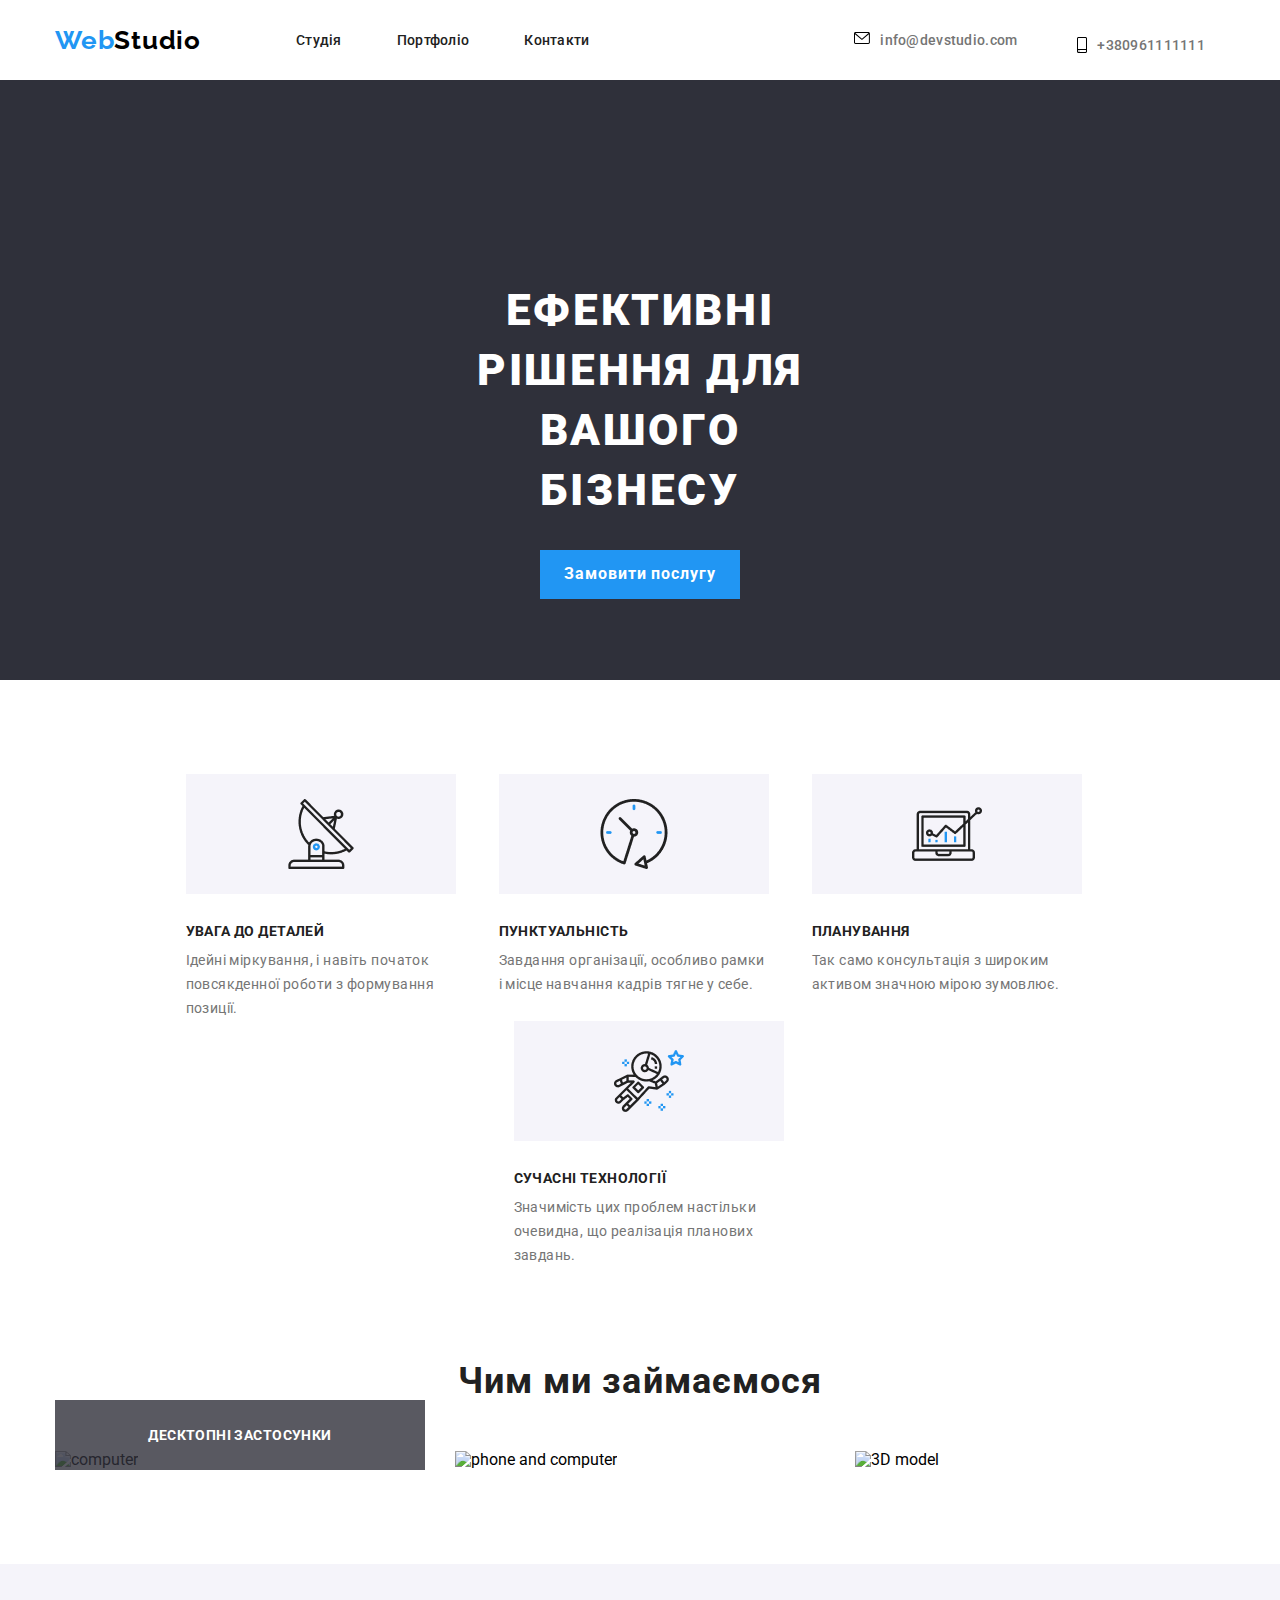
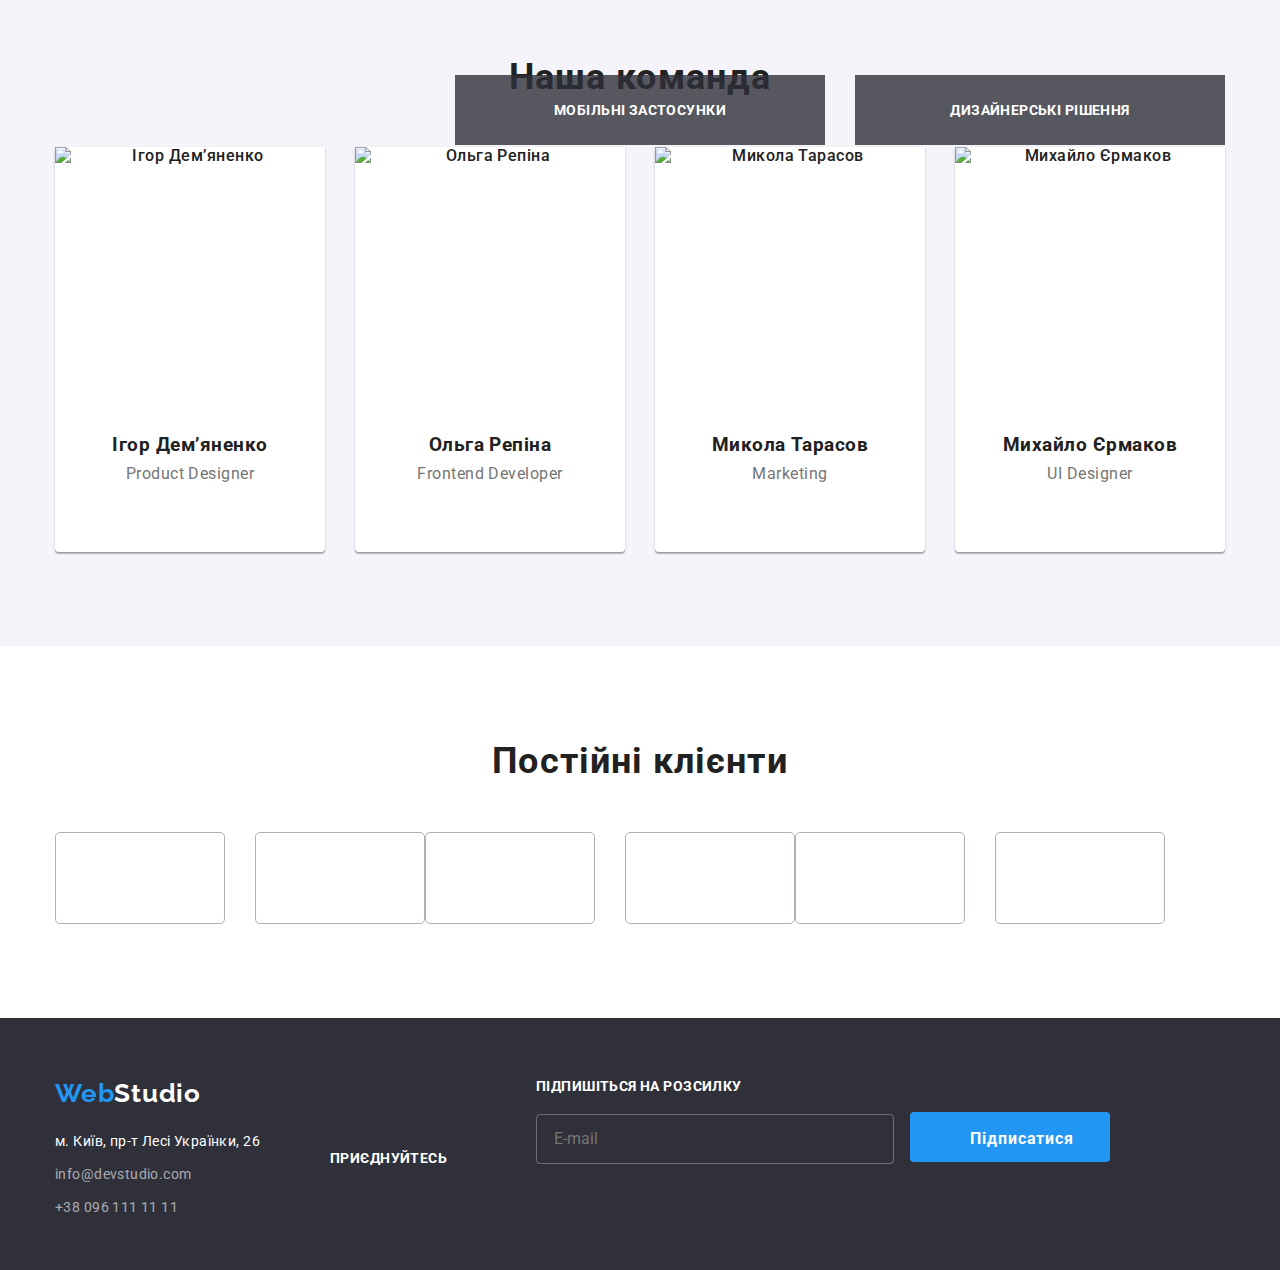
==== commit 471fe4de: "add tablet" ====
--- a/index.html
+++ b/index.html
@@ -26,22 +26,22 @@
 
           <ul class="menu__list">
             <li class="menu__item">
-              <a class="header--link" href="/">Студія</a>
+              <a class="menu--link" href="/">Студія</a>
             </li>
             <li class="menu__item">
-              <a class="header--link" href="./portfolio.html">Портфоліо</a>
+              <a class="menu--link" href="./portfolio.html">Портфоліо</a>
             </li>
 
             <li class="menu__item">
-              <a class="header--link" href="#contacts">Контакти</a>
+              <a class="menu--link" href="#contacts">Контакти</a>
             </li>
           </ul>
         </nav>
 
-        <ul class="header-contacts-list">
-          <li class="contacts-item">
+        <ul class="header__list">
+          <li class="header__item">
             <a
-              class="header-contacts contacts-link1"
+              class="header--contacts contacts--link1"
               href="mailto:info@devstudio.com">
               <svg width="16px" height="12px" class="header--picture">
                 <use
@@ -50,8 +50,8 @@
             </a>
           </li>
 
-          <li class="contacts-item">
-            <a class="contacts-link2 header-contacts"
+          <li class="header__item">
+            <a class="contacts--link2 header--contacts"
             href="tel:+380961111111">
               <svg width="10px" height="16px" class="header--picture">
                 <use href="./images/symbol-defs (3).svg#icon-smartphone"></use>
@@ -69,40 +69,40 @@
 
     <main>
       <!--Секция герой-->
-      <section class="hero-section">
-        <h1 class="hero--title">Ефективні рішення для<br />вашого бізнесу</h1>
-        <button class="hero--btn" data-open-modal>
-          Замовити послугу
+      <section class="hero">
+        <h1 class="hero__title">Ефективні рішення для вашого бізнесу</h1>
+        <button class="hero__btn" data-open-modal>
+          Замовити послугу 
         </button>
       </section>
       <!--Внимание к деталям-->
-      <section class="tehnology-section">
+      <section class="tehnology">
         <div class="container">
-          <ul class="tehnology-list">
-            <li class="tehnology-item">
-              <h2 class="tehnology-title">УВАГА ДО ДЕТАЛЕЙ</h2>
-              <p class="tehnology-description">
+          <ul class="tehnology__list">
+            <li class="tehnology__item">
+              <h2 class="tehnology__title">УВАГА ДО ДЕТАЛЕЙ</h2>
+              <p class="tehnology__description">
                 Ідейні міркування, і навіть початок повсякденної роботи з формування позиції.
               </p>
             </li>
 
-            <li class="tehnology-item">
-              <h2 class="tehnology-title">ПунктуальнIсть</h2>
-              <p class="tehnology-description">
+            <li class="tehnology__item">
+              <h2 class="tehnology__title">ПунктуальнIсть</h2>
+              <p class="tehnology__description">
                 Завдання організації, особливо рамки і місце навчання кадрів тягне у себе.
               </p>
             </li>
 
-            <li class="tehnology-item">
-              <h2 class="tehnology-title">ПЛАНУВАННЯ</h2>
-              <p class="tehnology-description">
+            <li class="tehnology__item">
+              <h2 class="tehnology__title">ПЛАНУВАННЯ</h2>
+              <p class="tehnology__description">
                 Так само консультація з широким активом значною мірою зумовлює.
               </p>
             </li>
 
-            <li class="tehnology-item">
-              <h2 class="tehnology-title">Сучасні Технології</h2>
-              <p class="tehnology-description">
+            <li class="tehnology__item">
+              <h2 class="tehnology__title">Сучасні Технології</h2>
+              <p class="tehnology__description">
                 Значимість цих проблем настільки очевидна, що реалізація планових завдань.
               </p>
             </li>
@@ -112,59 +112,61 @@
       <!--Чем мы занимаемся-->
       <section class="about__us">
         <div class="container">
-          <h2 class="about--title">Чим ми займаємося</h2>
+          <h2 class="about__title">Чим ми займаємося</h2>
           <ul class="about__list">
-            <li class="about--item">
+            <li class="about__item">
               <img src="images/box1.png" alt="computer" />
             </li>
 
-            <li class="about--item">
+            <li class="about__item">
               <img src="images/box2.png" alt="phone and computer" />
             </li>
 
-            <li class="about--item">
+            <li class="about__item">
               <img src="images/box3.png" alt="3D model" />
             </li>
           </ul>
         </div>
       </section>
+
       <!--Наша команда-->
-      <section class="comand-section">
+
+      <section class="comand">
         <div class="container">
-          <h2 class="comand--title">Наша команда</h2>
+          <h2 class="comand__title">Наша команда</h2>
 
           <ul class="comand__list">
-            <li class="comand--item">
+            <li class="comand__item">
               <img
-                class="comand--picture"
+                class="comand__picture"
                 src="images/img.png"
                 alt="Ігор Дем’яненко"
               />
               <h3>Ігор Дем’яненко</h3>
-              <p class="name">Product Designer</p>
+              <p class="comand__text">Product Designer</p>
               <ul class="svg__list">
-                <li class="comand--icon">
+                <li class="comand__icon">
                   <a class="comand--link">
                     <svg width="20px" height="20px">
                       <use href="./images/symbol-defs.svg#icon-instagram"></use>
                     </svg>
                   </a>
                 </li>
-                <li class="comand--icon">
+                <li class="comand__icon">
                   <a class="comand--link">
                     <svg width="20px" height="20px">
                       <use href="./images/symbol-defs.svg#icon-twitter"></use>
                     </svg>
                   </a>
                 </li>
-                <li class="comand--icon">
+                <li class="comand__icon">
                   <a class="comand--link">
                     <svg width="20px" height="20px">
                       <use href="./images/symbol-defs.svg#icon-facebook"></use>
                     </svg>
                   </a>
                 </li>
-                <li class="comand--icon">
+                <li class="comand__icon">
                   <a class="comand--link">
                     <svg width="20px" height="20px">
                       <use href="./images/symbol-defs.svg#icon-linkedin"></use>
@@ -174,37 +176,37 @@
               </ul>
             </li>
 
-            <li class="comand--item">
+            <li class="comand__item">
               <img
-                class="comand--picture"
+                class="comand__picture"
                 src="images/img2.png"
                 alt="Ольга Репіна"
               />
               <h3>Ольга Репіна</h3>
-              <p class="name">Frontend Developer</p>
+              <p class="comand__text">Frontend Developer</p>
               <ul class="svg__list">
-                <li class="comand--icon">
+                <li class="comand__icon">
                   <a class="comand--link">
                     <svg width="20px" height="20px">
                       <use href="./images/symbol-defs.svg#icon-instagram"></use>
                     </svg>
                   </a>
                 </li>
-                <li class="comand--icon">
+                <li class="comand__icon">
                   <a class="comand--link">
                     <svg width="20px" height="20px">
                       <use href="./images/symbol-defs.svg#icon-twitter"></use>
                     </svg>
                   </a>
                 </li>
-                <li class="comand--icon">
+                <li class="comand__icon">
                   <a class="comand--link">
                     <svg width="20px" height="20px">
                       <use href="./images/symbol-defs.svg#icon-facebook"></use>
                     </svg>
                   </a>
                 </li>
-                <li class="comand--icon">
+                <li class="comand__icon">
                   <a class="comand--link">
                     <svg width="20px" height="20px">
                       <use href="./images/symbol-defs.svg#icon-linkedin"></use>
@@ -214,37 +216,37 @@
               </ul>
             </li>
 
-            <li class="comand--item">
+            <li class="comand__item">
               <img
-                class="comand--picture"
+                class="comand__picture"
                 src="images/img3.png"
                 alt="Микола Тарасов"
               />
               <h3>Микола Тарасов</h3>
-              <p class="name">Marketing</p>
+              <p class="comand__text">Marketing</p>
               <ul class="svg__list">
-                <li class="comand--icon">
+                <li class="comand__icon">
                   <a class="comand--link">
                     <svg width="20px" height="20px">
                       <use href="./images/symbol-defs.svg#icon-instagram"></use>
                     </svg>
                   </a>
                 </li>
-                <li class="comand--icon">
+                <li class="comand__icon">
                   <a class="comand--link">
                     <svg width="20px" height="20px">
                       <use href="./images/symbol-defs.svg#icon-twitter"></use>
                     </svg>
                   </a>
                 </li>
-                <li class="comand--icon">
+                <li class="comand__icon">
                   <a class="comand--link">
                     <svg width="20px" height="20px">
                       <use href="./images/symbol-defs.svg#icon-facebook"></use>
                     </svg>
                   </a>
                 </li>
-                <li class="comand--icon">
+                <li class="comand__icon">
                   <a class="comand--link">
                     <svg width="20px" height="20px">
                       <use href="./images/symbol-defs.svg#icon-linkedin"></use>
@@ -254,37 +256,37 @@
               </ul>
             </li>
 
-            <li class="comand--item">
+            <li class="comand__item">
               <img
-                class="comand--picture"
+                class="comand__picture"
                 src="images/img4.png"
                 alt="Михайло Єрмаков"
               />
               <h3>Михайло Єрмаков</h3>
-              <p class="name">UI Designer</p>
+              <p class="comand__text">UI Designer</p>
               <ul class="svg__list">
-                <li class="comand--icon">
+                <li class="comand__icon">
                   <a class="comand--link">
                     <svg width="20px" height="20px">
                       <use href="./images/symbol-defs.svg#icon-instagram"></use>
                     </svg>
                   </a>
                 </li>
-                <li class="comand--icon">
+                <li class="comand__icon">
                   <a class="comand--link">
                     <svg width="20px" height="20px">
                       <use href="./images/symbol-defs.svg#icon-twitter"></use>
                     </svg>
                   </a>
                 </li>
-                <li class="comand--icon">
+                <li class="comand__icon">
                   <a class="comand--link">
                     <svg width="20px" height="20px">
                       <use href="./images/symbol-defs.svg#icon-facebook"></use>
                     </svg>
                   </a>
                 </li>
-                <li class="comand--icon">
+                <li class="comand__icon">
                   <a class="comand--link">
                     <svg width="20px" height="20px">
                       <use href="./images/symbol-defs.svg#icon-linkedin"></use>
@@ -297,46 +299,46 @@
         </div>
       </section>
 
-      <section class="clients__section">
+      <section class="clients">
         <div class="container">
-          <h2 class="clients--title">Постійні клієнти</h2>
+          <h2 class="clients__title">Постійні клієнти</h2>
           <ul class="clients__list">
-            <li class="clients--item">
+            <li class="clients__item">
               <a class="clients--link">
                 <svg width="44.27px" height="49.23px">
                   <use  href="./images/symbol-defs (2).svg#icon-logo-1"></use>
                 </svg>
               </a>
             </li>
-            <li class="clients--item">
+            <li class="clients__item">
               <a class="clients--link">
                 <svg width="40px" height="52px">
                   <use href="./images/symbol-defs (2).svg#icon-logo-2"></use>
                 </svg>
               </a>
             </li>
-            <li class="clients--item">
+            <li class="clients__item">
               <a class="clients--link">
                 <svg width="41px" height="41px">
                   <use href="./images/symbol-defs (2).svg#icon-Object"></use>
                 </svg>
               </a>
             </li>
-            <li class="clients--item">
+            <li class="clients__item">
               <a class="clients--link">
                 <svg width="79.66" height="42.02px">
                   <use href="./images/symbol-defs (2).svg#icon-logo-4"></use>
                 </svg>
               </a>
             </li>
-            <li class="clients--item">
+            <li class="clients__item">
               <a class="clients--link">
                 <svg width="59px" height="47px">
                   <use href="./images/symbol-defs (2).svg#icon-logo-5"></use>
                 </svg>
               </a>
             </li>
-            <li class="clients--item">
+            <li class="clients__item">
               <a class="clients--link">
                 <svg width="88.48" height="45.44px">
                   <use href="./images/symbol-defs (2).svg#icon-logo-6"></use>
@@ -354,10 +356,10 @@
       <div class="container">
         <div>
         <ul class="footer__list">
-          <li class="footer--item">
-            <h2 class="footer-logo"><span class="white--logo">Web</span>Studio</h2>
-          </li>
-          <li class="footer--item">
+          <li class="footer__item">
+            <h2 class="footer-logo"><span class="white__logo">Web</span>Studio</h2>
+          </li>
+          <li class="footer__item">
             <a
               class="footer--link"
               href="https://www.google.com.ua/maps/place/%D0%A0%D0%B5%D0%B3%D0%B8%D0%BE%D0%BD%D0%B0%D0%BB%D1%8C%D0%BD%D1%8B%D0%B9+%D1%81%D0%B5%D1%80%D0%B2%D0%B8%D1%81%D0%BD%D1%8B%D0%B9+%D1%86%D0%B5%D0%BD%D1%82%D1%80+%D0%9C%D0%92%D0%94+%D0%9A%D0%B8%D0%B5%D0%B2%D1%81%D0%BA%D0%BE%D0%B9+%D0%BE%D0%B1%D0%BB%D0%B0%D1%81%D1%82%D0%B8/@50.4267641,30.5365487,17z/data=!3m1!4b1!4m5!3m4!1s0x40d4c9352844eb2b:0x50bd53498a7bb884!8m2!3d50.4267607!4d30.5387374?hl=ru"
@@ -365,44 +367,44 @@
             >
           </li>
 
-          <li class="footer--item">
-            <a class="footer--address" href="mailto:info@devstudio.com"
+          <li class="footer__item">
+            <a class="address" href="mailto:info@devstudio.com"
               >info@devstudio.com</a
             >
           </li>
 
-          <li class="footer--item">
-            <a class="footer--address" href="tel:+380961111111"
+          <li class="footer__item">
+            <a class="address" href="tel:+380961111111"
               >+38 096 111 11 11</a
             >
           </li>
         </ul>
         </div>
       <div class="">
-        <h2 class="icon--title">Приєднуйтесь</h2>
+        <h2 class="icon__title">Приєднуйтесь</h2>
         <ul class="icon__list">
-          <li class="footer--icon">
+          <li class="footer__icon">
             <a class="footer--svg">
               <svg width="20px" height="20px">
                 <use href="./images/symbol-defs.svg#icon-instagram"></use>
               </svg>
             </a>
           </li>
-          <li class="footer--icon">
+          <li class="footer__icon">
             <a class="footer--svg">
               <svg width="20px" height="20px">
                 <use href="./images/symbol-defs.svg#icon-twitter"></use>
               </svg>
             </a>
           </li>
-          <li class="footer--icon">
+          <li class="footer__icon">
             <a class="footer--svg">
               <svg width="20px" height="20px">
                 <use href="./images/symbol-defs.svg#icon-facebook"></use>
               </svg>
             </a>
           </li>
-          <li class="footer--icon">
+          <li class="footer__icon">
             <a class="footer--svg">
               <svg width="20px" height="20px">
                 <use href="./images/symbol-defs.svg#icon-linkedin"></use>
@@ -423,8 +425,8 @@
     </footer>
     <div class="backdrop is-hidden" data-backdrop>
       <div class="modal">
-      <h2 class="modal-title">Залиште свої дані, ми Вам зателефонуємо</h2>
-      <p class="input-name1">Ім’я</p>
+      <h2 class="modal__title">Залиште свої дані, ми Вам зателефонуємо</h2>
+      <p class="input__name1">Ім’я</p>
       <a class="modal-svg1">
         <svg width="18px" height="18px">
           <use href="./images/symbol-defs(4).svg#icon-person-black-18dp-1"></use>
@@ -432,7 +434,7 @@
       </a>
       <input class="input1" type="text">
 
-      <p class="input-name1">Телефон</p>
+      <p class="input__name1">Телефон</p>
       <a class="modal-svg2">
         <svg width="18px" height="18px">
           <use href="./images/symbol-defs(4).svg#icon-phone-black-18dp-1"></use>
@@ -440,7 +442,7 @@
       </a>
       <input class="input1" type="text">
 
-      <p class="input-name1">Пошта</p>
+      <p class="input__name1">Пошта</p>
       <a class="modal-svg3">
         <svg width="18px" height="18px">
           <use href="./images/symbol-defs(4).svg#icon-email-black-18dp-1"></use>
@@ -448,7 +450,7 @@
       </a>
       <input class="input1" type="text">
 
-      <p class="input-name1">Коментарі</p>
+      <p class="input__name1">Коментарі</p>
       <textarea class="comment-input" placeholder="Введіть текст"></textarea>
       <br>
         <input class="checkbox" type="checkbox">
--- a/css/main.min.css
+++ b/css/main.min.css
@@ -1 +1 @@
-.footer-logo{font-family:"Raleway";font-weight:700;font-size:26px;line-height:31px;letter-spacing:.03em}ul{list-style:none;margin:0;padding:0}a{text-decoration:none}h1,h2,h3,h4,h5,h6{margin:0;padding:0}p{margin:0}body{font-family:"Roboto"}@media screen and (min-width: 480px){.container{width:480px;margin-left:auto;margin-right:auto;padding-left:15px;padding-right:15px}}@media screen and (min-width: 768px){.container{width:768px}}@media screen and (min-width: 1200px){.container{width:1200px}}.card-container{padding-left:24px;padding-bottom:20px;padding-top:20px}header .container{height:80px;display:-webkit-box;display:-ms-flexbox;display:flex;-webkit-box-align:center;-ms-flex-align:center;align-items:center}.black--logo{color:#2196f3}@media screen and (min-width: 480px){.menu__list{display:none}}@media screen and (min-width: 768px){.menu__list{display:-webkit-box;display:-ms-flexbox;display:flex;margin-left:95px}}@media screen and (min-width: 1200px){.menu__list{text-align:center;display:-webkit-box;display:-ms-flexbox;display:flex;-webkit-box-align:center;-ms-flex-align:center;align-items:center;margin-left:95px}}.menu__item{margin-left:55px}.menu__item:first-child{margin-left:0}.menu{display:-webkit-box;display:-ms-flexbox;display:flex;-webkit-box-align:center;-ms-flex-align:center;align-items:center;margin-right:auto}header{display:-webkit-box;display:-ms-flexbox;display:flex;-webkit-box-align:center;-ms-flex-align:center;align-items:center}.menu__logo{font-family:"Raleway";font-weight:700;font-size:26px;line-height:31px;letter-spacing:.03em;color:#000;text-decoration:none}.header--link{font-weight:500;font-size:14px;line-height:1.1em;letter-spacing:.02em;color:#212121;position:relative;padding-bottom:31px}.header--link::after{content:"";display:block;width:100%;height:5px;background-color:#2196f3;border-radius:3px;position:absolute;top:43px;left:0;-webkit-transition:opacity 250ms cubic-bezier(0.165, 0.84, 0.44, 1) 350ms,-webkit-transform 500ms cubic-bezier(0.175, 0.885, 0.32, 1.275);transition:opacity 250ms cubic-bezier(0.165, 0.84, 0.44, 1) 350ms,-webkit-transform 500ms cubic-bezier(0.175, 0.885, 0.32, 1.275);transition:opacity 250ms cubic-bezier(0.165, 0.84, 0.44, 1) 350ms,transform 500ms cubic-bezier(0.175, 0.885, 0.32, 1.275);transition:opacity 250ms cubic-bezier(0.165, 0.84, 0.44, 1) 350ms,transform 500ms cubic-bezier(0.175, 0.885, 0.32, 1.275),-webkit-transform 500ms cubic-bezier(0.175, 0.885, 0.32, 1.275);-webkit-transform:scaleX(0);transform:scaleX(0)}.header--link:hover::after{opacity:1;width:100%;-webkit-transform:scaleX(1);transform:scaleX(1)}.header--link:hover{color:#2196f3}.header-contacts{color:#2f303a;display:block}.header-contacts-list{display:-webkit-box;display:-ms-flexbox;display:flex}@media screen and (min-width: 480px){.header-contacts-list{display:none}}@media screen and (min-width: 768px){.header-contacts-list{display:-webkit-box;display:-ms-flexbox;display:flex}}@media screen and (min-width: 1200px){.header-contacts-list{text-align:center;display:-webkit-box;display:-ms-flexbox;display:flex;-webkit-box-align:center;-ms-flex-align:center;align-items:center}}.header-contacts:hover{color:#2196f3}.contacts-item:first-child{margin-right:50px}.contacts-link1,.contacts-link2{margin-right:10px}.contacts-link1:hover{fill:#2196f3}.contacts-item{display:-webkit-box;display:-ms-flexbox;display:flex;-webkit-box-align:center;-ms-flex-align:center;align-items:center}.contacts-link2:hover{fill:#2196f3}.contacts-item:nth-child(2){margin-right:10px}.header--picture{margin-right:10px}@media screen and (min-width: 480px){.hero-section{height:400px;background-color:#2f303a;text-align:center;padding-bottom:118px;padding-top:118px;background-image:-webkit-gradient(linear, left top, left bottom, from(rgba(47, 48, 58, 0.4)), to(rgba(47, 48, 58, 0.4))),url(././);background-image:linear-gradient(rgba(47, 48, 58, 0.4), rgba(47, 48, 58, 0.4)),url(././)}}@media screen and (min-width: 768px){.hero-section{padding-right:204px;padding-left:204px;padding-top:118px;padding-bottom:118px}}@media screen and (min-width: 1200px){.hero-section{height:600px;background-color:#2f303a;text-align:center;padding-bottom:200px;padding-top:200px;padding-left:452px;padding-right:452px;background-image:-webkit-gradient(linear, left top, left bottom, from(rgba(47, 48, 58, 0.4)), to(rgba(47, 48, 58, 0.4)));background-image:linear-gradient(rgba(47, 48, 58, 0.4), rgba(47, 48, 58, 0.4))}}@media screen and (min-width: 480px){.hero--title{font-weight:900;font-size:26px;line-height:42px;text-align:center;letter-spacing:.06em;text-transform:uppercase;color:#fff;margin-bottom:30px}}@media screen and (min-width: 1200px){.hero--title{font-size:44px;line-height:60px}}.hero--btn{font-weight:700;font-size:16px;line-height:1.8em;letter-spacing:.06em;color:#fff;background-color:#2196f3;padding-top:10px;padding-bottom:10px;padding-left:24px;padding-right:24px;border:none}footer{height:252px;background-color:#2f303a;padding-top:60px;padding-bottom:57px}.footer-logo{color:#fff;margin-bottom:20px}.footer--link{font-family:"Roboto";font-style:normal;font-weight:400;font-size:14px;line-height:24px;letter-spacing:.03em;color:#fff}.footer--item{margin-bottom:9px}.white--logo{color:#2196f3}.footer--address{font-family:"Roboto";font-weight:400;font-size:14px;line-height:24px;letter-spacing:.03em;color:rgba(255,255,255,.6)}.icon__list{display:-webkit-box;display:-ms-flexbox;display:flex;-webkit-box-pack:center;-ms-flex-pack:center;justify-content:center;margin-left:70px}.footer--icon{margin-top:20px;width:44px;height:44px;margin-left:10px}.footer--icon:first-child{margin-left:0}.icon--title{font-weight:700;font-size:14px;line-height:16px;letter-spacing:.03em;text-transform:uppercase;color:#fff;padding-top:72px;margin-left:70px}.footer--svg{fill:#fff;-webkit-animation-timing-function:cubic-bezier(0.01, -0.01, 0.55, 1);animation-timing-function:cubic-bezier(0.01, -0.01, 0.55, 1);-webkit-transition-duration:250ms;transition-duration:250ms;-webkit-transition-delay:50ms;transition-delay:50ms}.footer-svg:hover{border-radius:50%;background-color:#2196f3;padding-left:12px;padding-right:12px;padding-top:12px;padding-bottom:12px;border-color:#2196f3;color:#fff}footer .container{display:-webkit-box;display:-ms-flexbox;display:flex}.footer-input{width:358px;height:50px;border:1px solid rgba(255,255,255,.3);border-radius:4px;background-color:rgba(0,0,0,0);padding-top:15px;padding-bottom:15px;color:#fff;margin-top:20px;padding-left:17.32px}.title-input-text{font-weight:700;font-size:14px;line-height:16px;letter-spacing:.03em;text-transform:uppercase;color:#fff;display:-webkit-box;display:-ms-flexbox;display:flex}.footer--btn{background:#2196f3;border-radius:4px;width:200px;height:50px;color:#fff;border:0;font-family:"Roboto";font-style:normal;font-weight:700;font-size:16px;line-height:30px;letter-spacing:.06em;color:#fff;margin-left:12px;position:relative;-webkit-box-align:center;-ms-flex-align:center;align-items:center}@media screen and (min-width: 480px){.tehnology-section{padding-top:60px;padding-bottom:60px}}@media screen and (min-width: 768px){.tehnology-section{padding-top:60px;padding-bottom:60px}}@media screen and (min-width: 1200px){.tehnology-section{padding-top:94px;padding-bottom:94px}}@media screen and (min-width: 480px){.tehnology-title{font-weight:700;font-size:14px;line-height:16px;text-align:center;letter-spacing:.03em;text-transform:uppercase;margin-bottom:10px;color:#212121;margin-top:30px}}@media screen and (min-width: 1200px){.tehnology-title{line-height:1.1em}}@media screen and (min-width: 480px){.tehnology-list{-ms-flex-wrap:wrap;flex-wrap:wrap;-webkit-box-pack:center;-ms-flex-pack:center;justify-content:center}}@media screen and (min-width: 1200px){.tehnology-list{display:-webkit-box;display:-ms-flexbox;display:flex}}.tehnology-item{width:270px;margin-left:30px}@media screen and (min-width: 480px){.tehnology-item:nth-child(1)::before{content:"";display:block;width:450px;height:120px;background-image:url("../../images/antenna1.png");background-color:#f5f4fa;background-repeat:no-repeat;background-position:center}}@media screen and (min-width: 768px){.tehnology-item:nth-child(1)::before{content:"";display:block;width:354px;height:120px;background-image:url("../../images/antenna1.png");background-color:#f5f4fa;background-repeat:no-repeat;background-position:center}}@media screen and (min-width: 1200px){.tehnology-item:nth-child(1)::before{content:"";display:block;width:270px;height:120px;background-image:url("../../images/antenna1.png");background-color:#f5f4fa;background-repeat:no-repeat;background-position:center}}@media screen and (min-width: 480px){.tehnology-item:nth-child(2)::before{content:"";display:block;width:450px;height:120px;background-image:url("../../images/antenna1.png");background-color:#f5f4fa;background-repeat:no-repeat;background-position:center}}@media screen and (min-width: 768px){.tehnology-item:nth-child(2)::before{content:"";display:block;width:354px;height:120px;background-image:url("../../images/antenna1.png");background-color:#f5f4fa;background-repeat:no-repeat;background-position:center}}@media screen and (min-width: 1200px){.tehnology-item:nth-child(2)::before{content:"";display:block;width:270px;height:120px;background-image:url("../../images/antenna1.png");background-color:#f5f4fa;background-repeat:no-repeat;background-position:center}}@media screen and (min-width: 480px){.tehnology-item:nth-child(3)::before{content:"";display:block;width:450px;height:120px;background-image:url("../../images/antenna1.png");background-color:#f5f4fa;background-repeat:no-repeat;background-position:center}}@media screen and (min-width: 768px){.tehnology-item:nth-child(3)::before{content:"";display:block;width:354px;height:120px;background-image:url("../../images/antenna1.png");background-color:#f5f4fa;background-repeat:no-repeat;background-position:center}}@media screen and (min-width: 1200px){.tehnology-item:nth-child(3)::before{content:"";display:block;width:270px;height:120px;background-image:url("../../images/antenna1.png");background-color:#f5f4fa;background-repeat:no-repeat;background-position:center}}.tehnology-item:nth-child(4)::before{content:"";display:block;width:270px;height:120px;background-image:url("../../images/astronauе 1.png");background-color:#f5f4fa;background-repeat:no-repeat;background-position:center}.tehnology-item:first-child{margin-left:0}.tehnology-description{font-weight:400;font-size:14px;line-height:1.7em;letter-spacing:.03em;color:#757575}@media screen and (min-width: 480px){.tehnology-section{padding-top:60px;padding-bottom:60px}}@media screen and (min-width: 768px){.tehnology-section{padding-top:60px;padding-bottom:60px}}@media screen and (min-width: 1200px){.tehnology-section{padding-top:94px;padding-bottom:94px}}@media screen and (min-width: 480px){.tehnology-title{font-weight:700;font-size:14px;line-height:16px;text-align:center;letter-spacing:.03em;text-transform:uppercase;margin-bottom:10px;color:#212121;margin-top:30px}}@media screen and (min-width: 1200px){.tehnology-title{line-height:1.1em}}@media screen and (min-width: 480px){.tehnology-list{-ms-flex-wrap:wrap;flex-wrap:wrap;-webkit-box-pack:center;-ms-flex-pack:center;justify-content:center}}@media screen and (min-width: 1200px){.tehnology-list{display:-webkit-box;display:-ms-flexbox;display:flex}}.tehnology-item{width:270px;margin-left:30px}@media screen and (min-width: 480px){.tehnology-item:nth-child(1)::before{content:"";display:block;width:450px;height:120px;background-image:url("../../images/antenna1.png");background-color:#f5f4fa;background-repeat:no-repeat;background-position:center}}@media screen and (min-width: 768px){.tehnology-item:nth-child(1)::before{content:"";display:block;width:354px;height:120px;background-image:url("../../images/antenna1.png");background-color:#f5f4fa;background-repeat:no-repeat;background-position:center}}@media screen and (min-width: 1200px){.tehnology-item:nth-child(1)::before{content:"";display:block;width:270px;height:120px;background-image:url("../../images/antenna1.png");background-color:#f5f4fa;background-repeat:no-repeat;background-position:center}}@media screen and (min-width: 480px){.tehnology-item:nth-child(2)::before{content:"";display:block;width:450px;height:120px;background-image:url("../../images/antenna1.png");background-color:#f5f4fa;background-repeat:no-repeat;background-position:center}}@media screen and (min-width: 768px){.tehnology-item:nth-child(2)::before{content:"";display:block;width:354px;height:120px;background-image:url("../../images/antenna1.png");background-color:#f5f4fa;background-repeat:no-repeat;background-position:center}}@media screen and (min-width: 1200px){.tehnology-item:nth-child(2)::before{content:"";display:block;width:270px;height:120px;background-image:url("../../images/antenna1.png");background-color:#f5f4fa;background-repeat:no-repeat;background-position:center}}@media screen and (min-width: 480px){.tehnology-item:nth-child(3)::before{content:"";display:block;width:450px;height:120px;background-image:url("../../images/antenna1.png");background-color:#f5f4fa;background-repeat:no-repeat;background-position:center}}@media screen and (min-width: 768px){.tehnology-item:nth-child(3)::before{content:"";display:block;width:354px;height:120px;background-image:url("../../images/antenna1.png");background-color:#f5f4fa;background-repeat:no-repeat;background-position:center}}@media screen and (min-width: 1200px){.tehnology-item:nth-child(3)::before{content:"";display:block;width:270px;height:120px;background-image:url("../../images/antenna1.png");background-color:#f5f4fa;background-repeat:no-repeat;background-position:center}}.tehnology-item:nth-child(4)::before{content:"";display:block;width:270px;height:120px;background-image:url("../../images/astronauе 1.png");background-color:#f5f4fa;background-repeat:no-repeat;background-position:center}.tehnology-item:first-child{margin-left:0}.tehnology-description{font-weight:400;font-size:14px;line-height:1.7em;letter-spacing:.03em;color:#757575}.about--title{font-weight:700;font-size:36px;line-height:1.1em;text-align:center;letter-spacing:.03em;color:#212121;margin-bottom:50px}.about__list{display:-webkit-box;display:-ms-flexbox;display:flex;padding-bottom:94px}.about--item{width:370px;margin-left:30px;position:relative}.about--item:nth-child(1):before{content:"ДЕСКТОПНІ ЗАСТОСУНКИ";font-weight:700;font-size:14px;text-align:center;letter-spacing:.03em;text-transform:uppercase;padding-top:27px;color:#fff;position:absolute;bottom:0;background-color:rgba(47,48,58,.8);width:370px;height:70px}.about--item:nth-child(2):before{content:"МОБІЛЬНІ ЗАСТОСУНКИ";font-weight:700;font-size:14px;text-align:center;letter-spacing:.03em;text-transform:uppercase;padding-top:27px;color:#fff;position:absolute;top:224px;background-color:rgba(47,48,58,.8);width:370px;height:70px}.about--item:nth-child(3):before{content:"ДИЗАЙНЕРСЬКІ РІШЕННЯ";font-weight:700;font-size:14px;text-align:center;letter-spacing:.03em;text-transform:uppercase;padding-top:27px;color:#fff;position:absolute;top:224px;background-color:rgba(47,48,58,.8);width:370px;height:70px}.about--item:first-child{margin-left:0}.comand-section{background-color:#f5f4fa;padding-bottom:94px}.comand__list{display:-webkit-box;display:-ms-flexbox;display:flex;text-align:center}.comand--title{font-weight:700;font-size:36px;line-height:1.1em;text-align:center;letter-spacing:.03em;color:#212121;padding-top:94px;margin-bottom:50px}.comand--picture{width:270px;height:260px;margin-bottom:30px;display:block}.comand--item{font-weight:500;font-size:16px;line-height:1.1em;text-align:center;letter-spacing:.03em;color:#212121;text-align:center;margin-left:30px;padding-bottom:30px;background:#fff;-webkit-box-shadow:0px 1px 3px rgba(0,0,0,.12),0px 1px 1px rgba(0,0,0,.14),0px 2px 1px rgba(0,0,0,.2);box-shadow:0px 1px 3px rgba(0,0,0,.12),0px 1px 1px rgba(0,0,0,.14),0px 2px 1px rgba(0,0,0,.2);border-radius:0px 0px 4px 4px}.comand--item:first-child{margin-left:0}.name{font-weight:400;font-size:16px;line-height:1.1em;text-align:center;letter-spacing:.03em;color:#757575;margin-top:10px;margin-bottom:16px}.comand--link{fill:#afb1b8;-webkit-animation-timing-function:cubic-bezier(0.01, -0.01, 0.55, 1);animation-timing-function:cubic-bezier(0.01, -0.01, 0.55, 1);-webkit-transition-duration:250ms;transition-duration:250ms;-webkit-transition-delay:50ms;transition-delay:50ms}.svg__list{display:-webkit-box;display:-ms-flexbox;display:flex;-webkit-box-pack:center;-ms-flex-pack:center;justify-content:center}.comand--icon{margin-left:22px}.svg__list:first-child{margin-left:44px}.svg__list:last-child{margin-left:0;margin-right:44px}.comand--link:hover{border-radius:50%;background-color:#2196f3;padding-left:12px;padding-right:12px;padding-top:12px;padding-bottom:12px;border-color:#2196f3;color:#fff}.clients__section{padding-top:94px;background-color:#fff;padding-bottom:94px}.clients--title{font-weight:700;font-size:36px;line-height:42px;text-align:center;letter-spacing:.03em;color:#212121;margin-bottom:50px}.clients__list{display:-webkit-box;display:-ms-flexbox;display:flex}.clients--item:first-child{margin-left:0}.clients--item{margin-left:30px}.clients--link{border:1px solid #afb1b8;border-radius:5px;fill:#afb1b8;display:block;width:170px;height:90px;text-align:center;padding-top:20px;-webkit-animation-timing-function:cubic-bezier(0.01, -0.01, 0.55, 1);animation-timing-function:cubic-bezier(0.01, -0.01, 0.55, 1);-webkit-transition-delay:50ms;transition-delay:50ms;-webkit-transition-duration:250ms;transition-duration:250ms}.clients--link:hover{fill:#2196f3;border-color:#2196f3}.backdrop{position:fixed;top:0;left:0;width:100%;height:100%;background-color:rgba(0,0,0,.5);opacity:1;-webkit-transition:opacity 250ms cubic-bezier(0.4, 0, 0.2, 1);transition:opacity 250ms cubic-bezier(0.4, 0, 0.2, 1)}.backdrop.is-hidden{opacity:0;pointer-events:none}.modal{position:absolute;width:528px;height:581px;left:50%;top:50%;-webkit-transform:translate(-50%, -50%);transform:translate(-50%, -50%);background:#fff;-webkit-box-shadow:0px 1px 3px rgba(0,0,0,.12),0px 1px 1px rgba(0,0,0,.14),0px 2px 1px rgba(0,0,0,.2);box-shadow:0px 1px 3px rgba(0,0,0,.12),0px 1px 1px rgba(0,0,0,.14),0px 2px 1px rgba(0,0,0,.2);border-radius:4px}.modal-title{font-weight:700;font-size:20px;line-height:23px;text-align:center;letter-spacing:.03em;color:#212121;padding-top:40px}.input1{width:448px;height:40px;margin-top:30px;margin-top:4px;margin-left:41px;border:1px solid rgba(33,33,33,.2);border-radius:4px}.input-name1{font-weight:400;font-size:12px;line-height:14px;letter-spacing:.01em;color:#757575;margin-left:41px;margin-top:12px}.comment-input{width:448px;height:120px;margin-left:41px;border:1px solid rgba(33,33,33,.2);border-radius:4px;margin-top:4px}.condition{font-weight:400;font-size:14px;line-height:24px;letter-spacing:.03em;color:#757575;margin-top:20px;text-align:center;margin-bottom:1px}.condition-span{color:#2196f3;-webkit-text-decoration:underline #2196f3;text-decoration:underline #2196f3}.send-button{font-weight:700;font-size:16px;line-height:30px;display:-webkit-box;display:-ms-flexbox;display:flex;-webkit-box-align:center;-ms-flex-align:center;align-items:center;text-align:center;letter-spacing:.06em;color:#fff;background-color:#188ce8;border:none;-webkit-box-shadow:0px 4px 4px rgba(0,0,0,.15);box-shadow:0px 4px 4px rgba(0,0,0,.15);border-radius:4px;padding-top:10px;padding-bottom:10px;padding-right:58px;padding-left:58px;margin-left:165px;margin-top:30px}.checkbox{margin-left:54px;position:absolute;top:0;left:0;margin-top:452px}.modal-svg1{position:absolute;top:0;left:0;margin-top:104px;margin-left:53px}.modal-svg2{position:absolute;top:0;left:0;margin-top:174px;margin-left:53px}.modal-svg3{position:absolute;top:0;left:0;margin-top:243px;margin-left:53px}.modal-svg1:hover{fill:#2196f3}.modal-svg2:hover{fill:#2196f3}.modal-svg3:hover{fill:#2196f3}.close-modal{margin-left:496px;margin-top:14px;border:1px solid #000;border-radius:20px;padding:6px}.close-modal:hover{fill:#2196f3;border-color:#2196f3}/*# sourceMappingURL=main.min.css.map */+.footer-logo{font-family:"Raleway";font-weight:700;font-size:26px;line-height:31px;letter-spacing:.03em}ul{list-style:none;margin:0;padding:0}a{text-decoration:none}h1,h2,h3,h4,h5,h6{margin:0;padding:0}p{margin:0}body{font-family:"Roboto"}@media screen and (min-width: 480px){.container{width:480px;margin-left:auto;margin-right:auto;padding-left:15px;padding-right:15px}}@media screen and (min-width: 768px){.container{width:768px}}@media screen and (min-width: 1200px){.container{width:1200px}}.card-container{padding-left:24px;padding-bottom:20px;padding-top:20px}header .container{height:80px;display:-webkit-box;display:-ms-flexbox;display:flex;-webkit-box-align:center;-ms-flex-align:center;align-items:center}.black--logo{color:#2196f3}@media screen and (min-width: 480px){.menu__list{display:none}}@media screen and (min-width: 768px){.menu__list{display:-webkit-box;display:-ms-flexbox;display:flex}}@media screen and (min-width: 1200px){.menu__list{text-align:center;display:-webkit-box;display:-ms-flexbox;display:flex;-webkit-box-align:center;-ms-flex-align:center;align-items:center;margin-left:95px}}@media screen and (min-width: 768px){.menu__item{margin-left:51px}}@media screen and (min-width: 1200px){.menu__item{margin-left:55px}}@media screen and (min-width: 768px){.menu__item:first-child{margin-left:88px}}@media screen and (min-width: 1200px){.menu__item:first-child{margin-left:0}}.menu{display:-webkit-box;display:-ms-flexbox;display:flex;-webkit-box-align:center;-ms-flex-align:center;align-items:center;margin-right:auto}header{display:-webkit-box;display:-ms-flexbox;display:flex;-webkit-box-align:center;-ms-flex-align:center;align-items:center}.menu__logo{font-family:"Raleway";font-weight:700;font-size:26px;line-height:31px;letter-spacing:.03em;color:#000;text-decoration:none}.menu--link{font-weight:500;font-size:14px;line-height:1.1em;letter-spacing:.02em;color:#212121;position:relative;padding-bottom:31px}.menu--link::after{content:"";display:block;width:100%;height:5px;background-color:#2196f3;border-radius:3px;position:absolute;top:43px;left:0;-webkit-transition:opacity 250ms cubic-bezier(0.165, 0.84, 0.44, 1) 350ms,-webkit-transform 500ms cubic-bezier(0.175, 0.885, 0.32, 1.275);transition:opacity 250ms cubic-bezier(0.165, 0.84, 0.44, 1) 350ms,-webkit-transform 500ms cubic-bezier(0.175, 0.885, 0.32, 1.275);transition:opacity 250ms cubic-bezier(0.165, 0.84, 0.44, 1) 350ms,transform 500ms cubic-bezier(0.175, 0.885, 0.32, 1.275);transition:opacity 250ms cubic-bezier(0.165, 0.84, 0.44, 1) 350ms,transform 500ms cubic-bezier(0.175, 0.885, 0.32, 1.275),-webkit-transform 500ms cubic-bezier(0.175, 0.885, 0.32, 1.275);-webkit-transform:scaleX(0);transform:scaleX(0)}.menu--link:hover::after{opacity:1;width:100%;-webkit-transform:scaleX(1);transform:scaleX(1)}.menu--link:hover{color:#2196f3}@media screen and (min-width: 480px){.header__list{display:none}}@media screen and (min-width: 768px){.header__list{display:block;margin-left:96px}}@media screen and (min-width: 1200px){.header__list{text-align:center;display:-webkit-box;display:-ms-flexbox;display:flex;-webkit-box-align:center;-ms-flex-align:center;align-items:center}}.header--contacts{color:#2f303a;display:block}.header--contacts:hover{color:#2196f3}.header__item:first-child{margin-right:50px}.contacts--link1,.contacts--link2{margin-right:10px;display:-webkit-box;display:-ms-flexbox;display:flex}@media screen and (min-width: 768px){.contacts--link1,.contacts--link2{font-weight:500;font-size:14px;line-height:16px;letter-spacing:.02em;font-weight:500;font-size:12px;line-height:14px;letter-spacing:.02em;color:#757575}}@media screen and (min-width: 1200px){.contacts--link1,.contacts--link2{font-weight:500;font-size:14px;line-height:16px;letter-spacing:.02em}}.contacts--link1:hover{fill:#2196f3}@media screen and (min-width: 1200px){.header__item{display:-webkit-box;display:-ms-flexbox;display:flex;-webkit-box-align:center;-ms-flex-align:center;align-items:center}}.header__item:nth-child(2){margin-top:10px}.contacts--link2:hover{fill:#2196f3}.header__item:nth-child(2){margin-right:10px}.header--picture{margin-right:10px}@media screen and (min-width: 480px){.hero{height:400px;background-color:#2f303a;text-align:center;padding-bottom:118px;padding-top:118px;background-image:-webkit-gradient(linear, left top, left bottom, from(rgba(47, 48, 58, 0.4)), to(rgba(47, 48, 58, 0.4))),url(../../images/background-hero.jpg);background-image:linear-gradient(rgba(47, 48, 58, 0.4), rgba(47, 48, 58, 0.4)),url(../../images/background-hero.jpg)}}@media screen and (min-width: 768px){.hero{padding-right:204px;padding-left:204px;padding-top:118px;padding-bottom:118px;background-image:url(../../images/background-hero.jpg)}}@media screen and (min-width: 1200px){.hero{height:600px;background-color:#2f303a;text-align:center;padding-bottom:200px;padding-top:200px;padding-left:452px;padding-right:452px;background-image:-webkit-gradient(linear, left top, left bottom, from(rgba(47, 48, 58, 0.4)), to(rgba(47, 48, 58, 0.4))),url(../../images/background-hero.jpg);background-image:linear-gradient(rgba(47, 48, 58, 0.4), rgba(47, 48, 58, 0.4)),url(../../images/background-hero.jpg)}}@media screen and (min-width: 480px){.hero__title{font-weight:900;font-size:26px;line-height:42px;text-align:center;letter-spacing:.06em;text-transform:uppercase;color:#fff;margin-bottom:30px}}@media screen and (min-width: 1200px){.hero__title{font-size:44px;line-height:60px}}.hero__btn{font-weight:700;font-size:16px;line-height:1.8em;letter-spacing:.06em;color:#fff;background-color:#2196f3;padding-top:10px;padding-bottom:10px;padding-left:24px;padding-right:24px;border:none}footer{height:252px;background-color:#2f303a;padding-top:60px;padding-bottom:57px}.footer-logo{color:#fff;margin-bottom:20px}.footer--link{font-family:"Roboto";font-style:normal;font-weight:400;font-size:14px;line-height:24px;letter-spacing:.03em;color:#fff}.footer__item{margin-bottom:9px}.white__logo{color:#2196f3}.address{font-family:"Roboto";font-weight:400;font-size:14px;line-height:24px;letter-spacing:.03em;color:rgba(255,255,255,.6)}.icon__list{display:-webkit-box;display:-ms-flexbox;display:flex;-webkit-box-pack:center;-ms-flex-pack:center;justify-content:center;margin-left:70px}.footer__icon{margin-top:20px;width:44px;height:44px;margin-left:10px}.footer__icon:first-child{margin-left:0}.icon__title{font-weight:700;font-size:14px;line-height:16px;letter-spacing:.03em;text-transform:uppercase;color:#fff;padding-top:72px;margin-left:70px}.footer--svg{fill:#fff;-webkit-animation-timing-function:cubic-bezier(0.01, -0.01, 0.55, 1);animation-timing-function:cubic-bezier(0.01, -0.01, 0.55, 1);-webkit-transition-duration:250ms;transition-duration:250ms;-webkit-transition-delay:50ms;transition-delay:50ms}.footer--svg:hover{border-radius:50%;background-color:#2196f3;padding-left:12px;padding-right:12px;padding-top:12px;padding-bottom:12px;border-color:#2196f3;color:#fff}footer .container{display:-webkit-box;display:-ms-flexbox;display:flex}.footer-input{width:358px;height:50px;border:1px solid rgba(255,255,255,.3);border-radius:4px;background-color:rgba(0,0,0,0);padding-top:15px;padding-bottom:15px;color:#fff;margin-top:20px;padding-left:17.32px}.title-input-text{font-weight:700;font-size:14px;line-height:16px;letter-spacing:.03em;text-transform:uppercase;color:#fff;display:-webkit-box;display:-ms-flexbox;display:flex}.footer--btn{background:#2196f3;border-radius:4px;width:200px;height:50px;color:#fff;border:0;font-family:"Roboto";font-style:normal;font-weight:700;font-size:16px;line-height:30px;letter-spacing:.06em;color:#fff;margin-left:12px;position:relative;-webkit-box-align:center;-ms-flex-align:center;align-items:center}@media screen and (min-width: 480px){.tehnology{padding-top:60px;padding-bottom:60px}}@media screen and (min-width: 1200px){.tehnology{padding-top:94px;padding-bottom:94px}}@media screen and (min-width: 480px){.tehnology__title{font-weight:700;font-size:14px;line-height:16px;text-align:center;letter-spacing:.03em;text-transform:uppercase;margin-bottom:10px;color:#212121;margin-top:30px}}@media screen and (min-width: 768px){.tehnology__title{text-align:left}}@media screen and (min-width: 1200px){.tehnology__title{line-height:1.1em}}@media screen and (min-width: 480px){.tehnology__list{-ms-flex-wrap:wrap;flex-wrap:wrap;-webkit-box-pack:center;-ms-flex-pack:center;justify-content:center}}@media screen and (min-width: 768px){.tehnology__list{-ms-flex-wrap:wrap;flex-wrap:wrap}}@media screen and (min-width: 1200px){.tehnology__list{display:-webkit-box;display:-ms-flexbox;display:flex}}@media screen and (min-width: 480px){.tehnology__item{width:450px;margin-top:30px}}@media screen and (min-width: 768px){.tehnology__item{width:354px;display:inline-block;margin-right:13px}}@media screen and (min-width: 1200px){.tehnology__item{width:270px;margin-left:30px;margin-top:0}}@media screen and (min-width: 480px){.tehnology__item:nth-child(1)::before{content:"";display:block;width:450px;height:120px;background-image:url("../../images/antenna1.png");background-color:#f5f4fa;background-repeat:no-repeat;background-position:center}}@media screen and (min-width: 768px){.tehnology__item:nth-child(1)::before{content:"";display:block;width:354px;height:120px;background-image:url("../../images/antenna1.png");background-color:#f5f4fa;background-repeat:no-repeat;background-position:center}}@media screen and (min-width: 1200px){.tehnology__item:nth-child(1)::before{content:"";display:block;width:270px;height:120px;background-image:url("../../images/antenna1.png");background-color:#f5f4fa;background-repeat:no-repeat;background-position:center}}@media screen and (min-width: 480px){.tehnology__item:nth-child(2)::before{content:"";display:block;width:450px;height:120px;background-image:url("../../images/Vector.png");background-color:#f5f4fa;background-repeat:no-repeat;background-position:center}}@media screen and (min-width: 768px){.tehnology__item:nth-child(2)::before{content:"";display:block;width:354px;height:120px;background-image:url("../../images/Vector.png");background-color:#f5f4fa;background-repeat:no-repeat;background-position:center}}@media screen and (min-width: 1200px){.tehnology__item:nth-child(2)::before{content:"";display:block;width:270px;height:120px;background-image:url("../../images/Vector.png");background-color:#f5f4fa;background-repeat:no-repeat;background-position:center}}@media screen and (min-width: 480px){.tehnology__item:nth-child(3)::before{content:"";display:block;width:450px;height:120px;background-image:url("../../images/Vector (1).png");background-color:#f5f4fa;background-repeat:no-repeat;background-position:center}}@media screen and (min-width: 768px){.tehnology__item:nth-child(3)::before{content:"";display:block;width:354px;height:120px;background-image:url("../../images/Vector (1).png");background-color:#f5f4fa;background-repeat:no-repeat;background-position:center}}@media screen and (min-width: 1200px){.tehnology__item:nth-child(3)::before{content:"";display:block;width:270px;height:120px;background-image:url("../../images/Vector (1).png");background-color:#f5f4fa;background-repeat:no-repeat;background-position:center}}@media screen and (min-width: 480px){.tehnology__item:nth-child(4)::before{content:"";display:block;width:450px;height:120px;background-image:url("../..//images/astronauе 1.png");background-color:#f5f4fa;background-repeat:no-repeat;background-position:center}}@media screen and (min-width: 768px){.tehnology__item:nth-child(4)::before{content:"";display:block;width:354px;height:120px;background-image:url("../../images/astronauе 1.png");background-color:#f5f4fa;background-repeat:no-repeat;background-position:center}}@media screen and (min-width: 1200px){.tehnology__item:nth-child(4)::before{content:"";display:block;width:270px;height:120px;background-image:url("../../images/astronauе 1.png");background-color:#f5f4fa;background-repeat:no-repeat;background-position:center}}@media screen and (min-width: 480px){.tehnology__item{margin-left:0}}@media screen and (min-width: 1200px){.tehnology__item{margin-left:30px}}.tehnology__item:first-child{margin-left:0}.tehnology__description{font-weight:400;font-size:14px;line-height:1.7em;letter-spacing:.03em;color:#757575}@media screen and (min-width: 480px){.tehnology{padding-top:60px;padding-bottom:60px}}@media screen and (min-width: 1200px){.tehnology{padding-top:94px;padding-bottom:94px}}@media screen and (min-width: 480px){.tehnology__title{font-weight:700;font-size:14px;line-height:16px;text-align:center;letter-spacing:.03em;text-transform:uppercase;margin-bottom:10px;color:#212121;margin-top:30px}}@media screen and (min-width: 768px){.tehnology__title{text-align:left}}@media screen and (min-width: 1200px){.tehnology__title{line-height:1.1em}}@media screen and (min-width: 480px){.tehnology__list{-ms-flex-wrap:wrap;flex-wrap:wrap;-webkit-box-pack:center;-ms-flex-pack:center;justify-content:center}}@media screen and (min-width: 768px){.tehnology__list{-ms-flex-wrap:wrap;flex-wrap:wrap}}@media screen and (min-width: 1200px){.tehnology__list{display:-webkit-box;display:-ms-flexbox;display:flex}}@media screen and (min-width: 480px){.tehnology__item{width:450px;margin-top:30px}}@media screen and (min-width: 768px){.tehnology__item{width:354px;display:inline-block;margin-right:13px}}@media screen and (min-width: 1200px){.tehnology__item{width:270px;margin-left:30px;margin-top:0}}@media screen and (min-width: 480px){.tehnology__item:nth-child(1)::before{content:"";display:block;width:450px;height:120px;background-image:url("../../images/antenna1.png");background-color:#f5f4fa;background-repeat:no-repeat;background-position:center}}@media screen and (min-width: 768px){.tehnology__item:nth-child(1)::before{content:"";display:block;width:354px;height:120px;background-image:url("../../images/antenna1.png");background-color:#f5f4fa;background-repeat:no-repeat;background-position:center}}@media screen and (min-width: 1200px){.tehnology__item:nth-child(1)::before{content:"";display:block;width:270px;height:120px;background-image:url("../../images/antenna1.png");background-color:#f5f4fa;background-repeat:no-repeat;background-position:center}}@media screen and (min-width: 480px){.tehnology__item:nth-child(2)::before{content:"";display:block;width:450px;height:120px;background-image:url("../../images/Vector.png");background-color:#f5f4fa;background-repeat:no-repeat;background-position:center}}@media screen and (min-width: 768px){.tehnology__item:nth-child(2)::before{content:"";display:block;width:354px;height:120px;background-image:url("../../images/Vector.png");background-color:#f5f4fa;background-repeat:no-repeat;background-position:center}}@media screen and (min-width: 1200px){.tehnology__item:nth-child(2)::before{content:"";display:block;width:270px;height:120px;background-image:url("../../images/Vector.png");background-color:#f5f4fa;background-repeat:no-repeat;background-position:center}}@media screen and (min-width: 480px){.tehnology__item:nth-child(3)::before{content:"";display:block;width:450px;height:120px;background-image:url("../../images/Vector (1).png");background-color:#f5f4fa;background-repeat:no-repeat;background-position:center}}@media screen and (min-width: 768px){.tehnology__item:nth-child(3)::before{content:"";display:block;width:354px;height:120px;background-image:url("../../images/Vector (1).png");background-color:#f5f4fa;background-repeat:no-repeat;background-position:center}}@media screen and (min-width: 1200px){.tehnology__item:nth-child(3)::before{content:"";display:block;width:270px;height:120px;background-image:url("../../images/Vector (1).png");background-color:#f5f4fa;background-repeat:no-repeat;background-position:center}}@media screen and (min-width: 480px){.tehnology__item:nth-child(4)::before{content:"";display:block;width:450px;height:120px;background-image:url("../..//images/astronauе 1.png");background-color:#f5f4fa;background-repeat:no-repeat;background-position:center}}@media screen and (min-width: 768px){.tehnology__item:nth-child(4)::before{content:"";display:block;width:354px;height:120px;background-image:url("../../images/astronauе 1.png");background-color:#f5f4fa;background-repeat:no-repeat;background-position:center}}@media screen and (min-width: 1200px){.tehnology__item:nth-child(4)::before{content:"";display:block;width:270px;height:120px;background-image:url("../../images/astronauе 1.png");background-color:#f5f4fa;background-repeat:no-repeat;background-position:center}}@media screen and (min-width: 480px){.tehnology__item{margin-left:0}}@media screen and (min-width: 1200px){.tehnology__item{margin-left:30px}}.tehnology__item:first-child{margin-left:0}.tehnology__description{font-weight:400;font-size:14px;line-height:1.7em;letter-spacing:.03em;color:#757575}@media screen and (min-width: 480px){.about__us{display:none}}@media screen and (min-width: 768px){.about__us{display:none}}@media screen and (min-width: 1200px){.about__us{display:-webkit-box;display:-ms-flexbox;display:flex}}.about__title{font-weight:700;font-size:36px;line-height:1.1em;text-align:center;letter-spacing:.03em;color:#212121;margin-bottom:50px}.about__list{display:-webkit-box;display:-ms-flexbox;display:flex;padding-bottom:94px}.about__item{width:370px;margin-left:30px;position:relative}.about__item:nth-child(1):before{content:"ДЕСКТОПНІ ЗАСТОСУНКИ";font-weight:700;font-size:14px;text-align:center;letter-spacing:.03em;text-transform:uppercase;padding-top:27px;color:#fff;position:absolute;bottom:0;background-color:rgba(47,48,58,.8);width:370px;height:70px}.about__item:nth-child(2):before{content:"МОБІЛЬНІ ЗАСТОСУНКИ";font-weight:700;font-size:14px;text-align:center;letter-spacing:.03em;text-transform:uppercase;padding-top:27px;color:#fff;position:absolute;top:224px;background-color:rgba(47,48,58,.8);width:370px;height:70px}.about__item:nth-child(3):before{content:"ДИЗАЙНЕРСЬКІ РІШЕННЯ";font-weight:700;font-size:14px;text-align:center;letter-spacing:.03em;text-transform:uppercase;padding-top:27px;color:#fff;position:absolute;top:224px;background-color:rgba(47,48,58,.8);width:370px;height:70px}.about__item:first-child{margin-left:0}.comand{background-color:#f5f4fa;padding-bottom:94px}.comand__list{display:-webkit-box;display:-ms-flexbox;display:flex;text-align:center}@media screen and (min-width: 480px){.comand__list{-ms-flex-wrap:wrap;flex-wrap:wrap}}.comand__title{font-weight:700;font-size:36px;line-height:1.1em;text-align:center;letter-spacing:.03em;color:#212121;padding-top:94px;margin-bottom:50px}@media screen and (min-width: 480px){.comand__picture{width:450px;height:460px;margin-bottom:30px}}@media screen and (min-width: 768px){.comand__picture{width:354px;height:374px}}@media screen and (min-width: 1200px){.comand__picture{width:270px;height:260px;display:block}}.comand__item{font-weight:500;font-size:16px;line-height:1.1em;text-align:center;letter-spacing:.03em;color:#212121;text-align:center;margin-left:30px;padding-bottom:30px;background:#fff;-webkit-box-shadow:0px 1px 3px rgba(0,0,0,.12),0px 1px 1px rgba(0,0,0,.14),0px 2px 1px rgba(0,0,0,.2);box-shadow:0px 1px 3px rgba(0,0,0,.12),0px 1px 1px rgba(0,0,0,.14),0px 2px 1px rgba(0,0,0,.2);border-radius:0px 0px 4px 4px}@media screen and (min-width: 480px){.comand__item{margin-top:30px;margin-left:0}}@media screen and (min-width: 768px){.comand__item{margin-left:px;margin-top:0}}@media screen and (min-width: 1200px){.comand__item{margin-left:30px;margin-top:0}}.comand__item:first-child{margin-left:0;margin-top:0}.comand__text{font-weight:400;font-size:16px;line-height:1.1em;text-align:center;letter-spacing:.03em;color:#757575;margin-top:10px;margin-bottom:16px}.comand--link{fill:#afb1b8;-webkit-animation-timing-function:cubic-bezier(0.01, -0.01, 0.55, 1);animation-timing-function:cubic-bezier(0.01, -0.01, 0.55, 1);-webkit-transition-duration:250ms;transition-duration:250ms;-webkit-transition-delay:50ms;transition-delay:50ms}.svg__list{display:-webkit-box;display:-ms-flexbox;display:flex;-webkit-box-pack:center;-ms-flex-pack:center;justify-content:center}.comand__icon{margin-left:22px}.svg__list:first-child{margin-left:44px}.svg__list:last-child{margin-left:0;margin-right:44px}.comand--link:hover{border-radius:50%;background-color:#2196f3;padding-left:12px;padding-right:12px;padding-top:12px;padding-bottom:12px;border-color:#2196f3;color:#fff}@media screen and (min-width: 480px){.clients{padding-top:60px;padding-bottom:60px}}@media screen and (min-width: 1200px){.clients{padding-top:94px;background-color:#fff;padding-bottom:94px}}.clients__title{font-weight:700;font-size:36px;line-height:42px;text-align:center;letter-spacing:.03em;color:#212121;margin-bottom:50px}.clients__list{display:-webkit-box;display:-ms-flexbox;display:flex;-ms-flex-wrap:wrap;flex-wrap:wrap}.clients__item:first-child{margin-left:0}.clients__item:nth-child(3){margin-left:0}.clients__item:nth-child(5){margin-left:0}@media screen and (min-width: 480px){.clients__item{width:210px;height:92px;margin-left:30px}}@media screen and (min-width: 768px){.clients__item{width:226px;height:92px;margin-left:30px}}@media screen and (min-width: 1200px){.clients__item{width:170px;height:92px}}.clients--link{border:1px solid #afb1b8;border-radius:5px;fill:#afb1b8;display:block;width:170px;height:92px;text-align:center;padding-top:20px;-webkit-animation-timing-function:cubic-bezier(0.01, -0.01, 0.55, 1);animation-timing-function:cubic-bezier(0.01, -0.01, 0.55, 1);-webkit-transition-delay:50ms;transition-delay:50ms;-webkit-transition-duration:250ms;transition-duration:250ms}@media screen and (min-width: 480px){.clients--link{width:210px;height:92px}}@media screen and (min-width: 1200px){.clients--link{border:1px solid #afb1b8;border-radius:5px;fill:#afb1b8;display:block;width:170px;height:92px;text-align:center;padding-top:20px;-webkit-animation-timing-function:cubic-bezier(0.01, -0.01, 0.55, 1);animation-timing-function:cubic-bezier(0.01, -0.01, 0.55, 1);-webkit-transition-delay:50ms;transition-delay:50ms;-webkit-transition-duration:250ms;transition-duration:250ms}}.clients--link:hover{fill:#2196f3;border-color:#2196f3}.backdrop{position:fixed;top:0;left:0;width:100%;height:100%;background-color:rgba(0,0,0,.5);opacity:1;-webkit-transition:opacity 250ms cubic-bezier(0.4, 0, 0.2, 1);transition:opacity 250ms cubic-bezier(0.4, 0, 0.2, 1)}.backdrop.is-hidden{opacity:0;pointer-events:none}.modal{position:absolute;width:528px;height:581px;left:50%;top:50%;-webkit-transform:translate(-50%, -50%);transform:translate(-50%, -50%);background:#fff;-webkit-box-shadow:0px 1px 3px rgba(0,0,0,.12),0px 1px 1px rgba(0,0,0,.14),0px 2px 1px rgba(0,0,0,.2);box-shadow:0px 1px 3px rgba(0,0,0,.12),0px 1px 1px rgba(0,0,0,.14),0px 2px 1px rgba(0,0,0,.2);border-radius:4px}.modal__title{font-weight:700;font-size:20px;line-height:23px;text-align:center;letter-spacing:.03em;color:#212121;padding-top:40px}.input1{width:448px;height:40px;margin-top:30px;margin-top:4px;margin-left:41px;border:1px solid rgba(33,33,33,.2);border-radius:4px}.input__name1{font-weight:400;font-size:12px;line-height:14px;letter-spacing:.01em;color:#757575;margin-left:41px;margin-top:12px}.comment-input{width:448px;height:120px;margin-left:41px;border:1px solid rgba(33,33,33,.2);border-radius:4px;margin-top:4px}.condition{font-weight:400;font-size:14px;line-height:24px;letter-spacing:.03em;color:#757575;margin-top:20px;text-align:center;margin-bottom:1px}.condition-span{color:#2196f3;-webkit-text-decoration:underline #2196f3;text-decoration:underline #2196f3}.send-button{font-weight:700;font-size:16px;line-height:30px;display:-webkit-box;display:-ms-flexbox;display:flex;-webkit-box-align:center;-ms-flex-align:center;align-items:center;text-align:center;letter-spacing:.06em;color:#fff;background-color:#188ce8;border:none;-webkit-box-shadow:0px 4px 4px rgba(0,0,0,.15);box-shadow:0px 4px 4px rgba(0,0,0,.15);border-radius:4px;padding-top:10px;padding-bottom:10px;padding-right:58px;padding-left:58px;margin-left:165px;margin-top:30px}.checkbox{margin-left:54px;position:absolute;top:0;left:0;margin-top:452px}.modal-svg1{position:absolute;top:0;left:0;margin-top:104px;margin-left:53px}.modal-svg2{position:absolute;top:0;left:0;margin-top:174px;margin-left:53px}.modal-svg3{position:absolute;top:0;left:0;margin-top:243px;margin-left:53px}.modal-svg1:hover{fill:#2196f3}.modal-svg2:hover{fill:#2196f3}.modal-svg3:hover{fill:#2196f3}.close-modal{margin-left:496px;margin-top:14px;border:1px solid #000;border-radius:20px;padding:6px}.close-modal:hover{fill:#2196f3;border-color:#2196f3}/*# sourceMappingURL=main.min.css.map */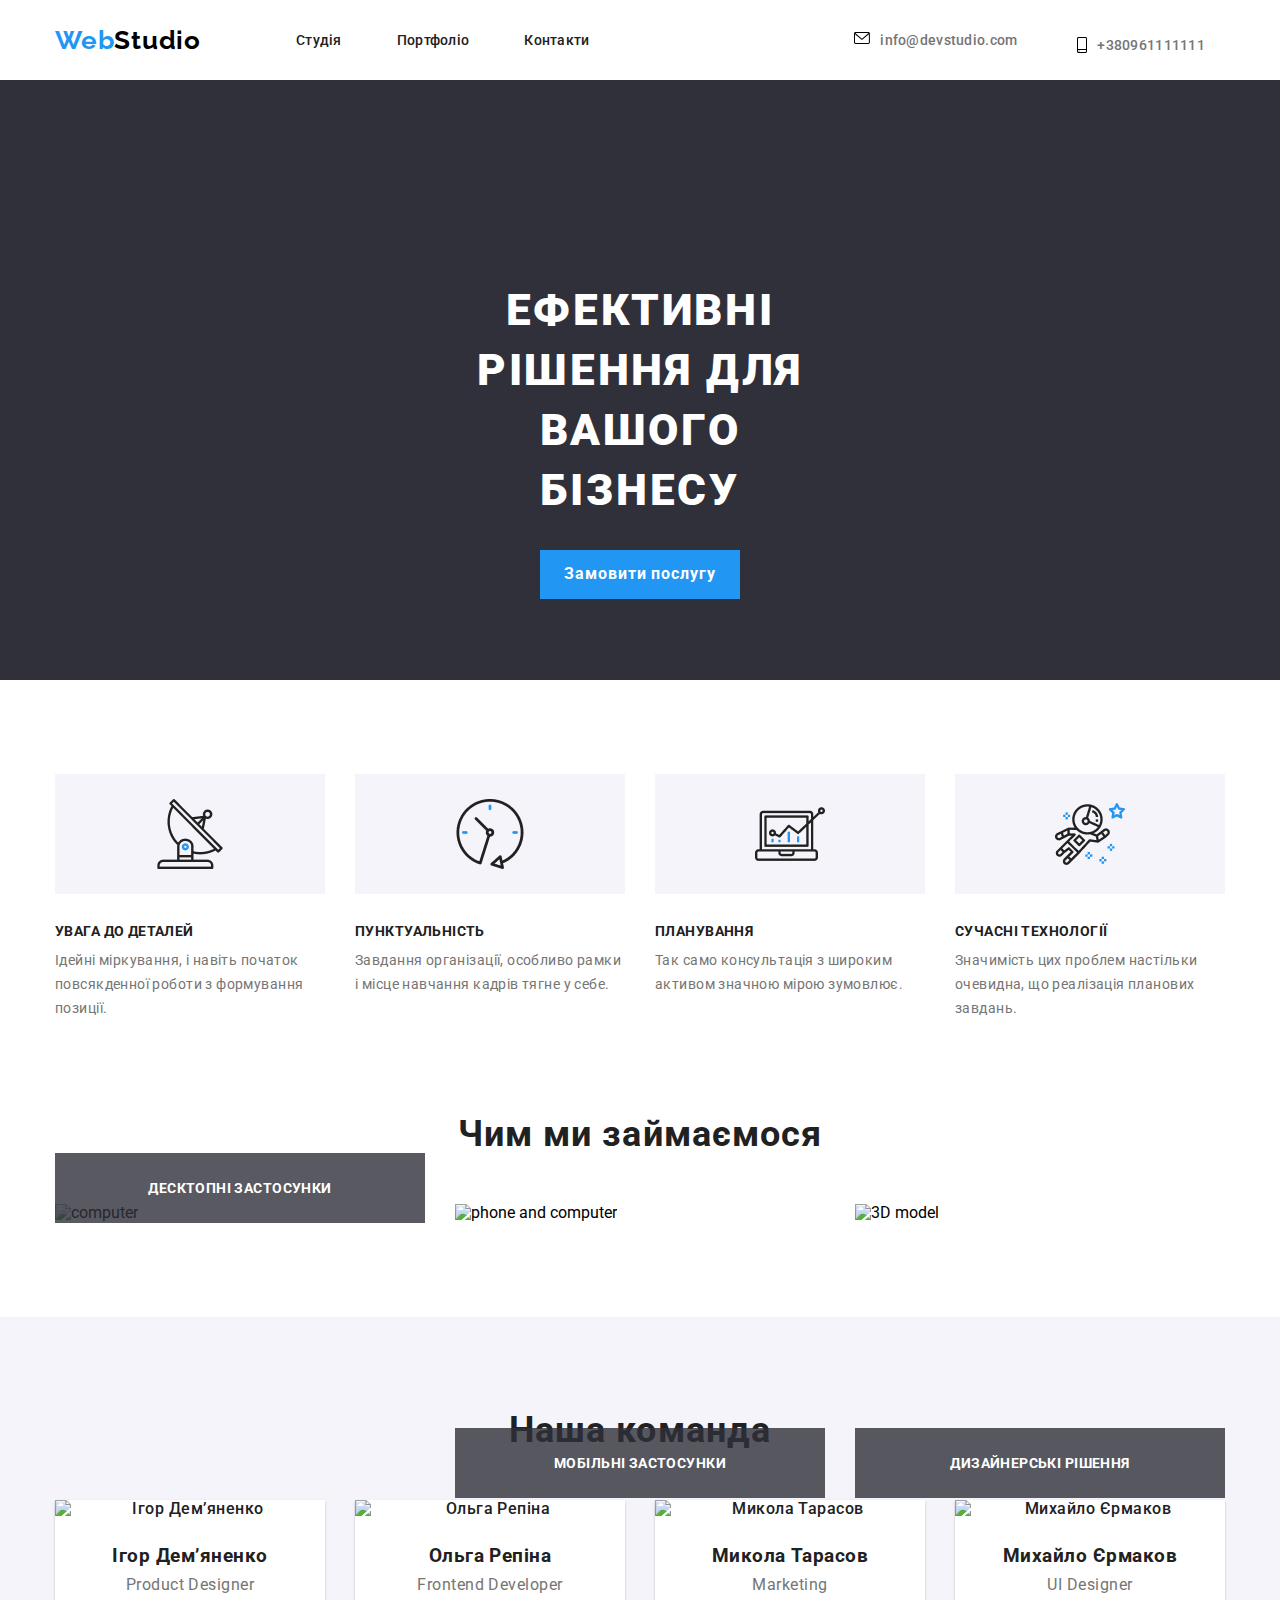
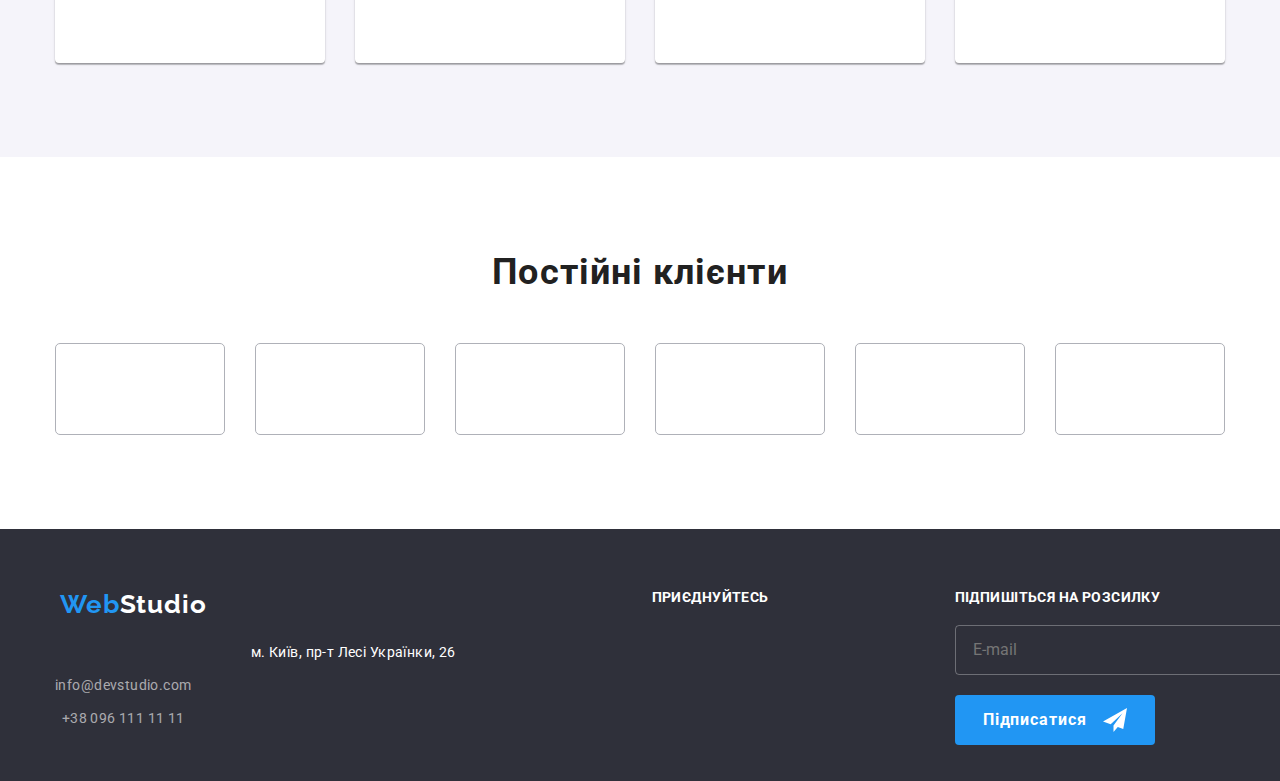
==== commit 7b12853b: "add burger munu and fixed bugs" ====
--- a/index.html
+++ b/index.html
@@ -7,10 +7,12 @@
     <title>Document</title>
     <link
       href="https://fonts.googleapis.com/css2?family=Raleway:wght@400;700&family=Roboto:wght@400;500;700;900&display=swap"
-      rel="stylesheet"/>
+      rel="stylesheet"
+    />
     <link
       rel="stylesheet"
-      href="https://cdnjs.cloudflare.com/ajax/libs/modern-normalize/1.1.0/modern-normalize.min.css"/>
+      href="https://cdnjs.cloudflare.com/ajax/libs/modern-normalize/1.1.0/modern-normalize.min.css"
+    />
     <link rel="stylesheet" href="./css/main.min.css" />
     <!-- <link rel="stylesheet" href="./modal.js"> -->
   </head>
@@ -24,6 +26,12 @@
             <span class="black--logo">Web</span>Studio</a
           >
 
+<button class="mobile__btn" data-mobile-open>
+  <svg width="40px" height="40px">
+    <use href="./images/symbol-defs(4).svg#icon-menu_24px"></use>
+  </svg>
+</button>
+
           <ul class="menu__list">
             <li class="menu__item">
               <a class="menu--link" href="/">Студія</a>
@@ -42,20 +50,26 @@
           <li class="header__item">
             <a
               class="header--contacts contacts--link1"
-              href="mailto:info@devstudio.com">
+              href="mailto:info@devstudio.com"
+            >
               <svg width="16px" height="12px" class="header--picture">
                 <use
                   href="./images/symbol-defs (3).svg#icon-envelope-hover"
-                ></use></svg>info@devstudio.com
+                ></use></svg>
+              info@devstudio.com
             </a>
           </li>
 
           <li class="header__item">
-            <a class="contacts--link2 header--contacts"
-            href="tel:+380961111111">
+            <a
+              class="contacts--link2 header--contacts"
+              href="tel:+380961111111"
+            >
               <svg width="10px" height="16px" class="header--picture">
-                <use href="./images/symbol-defs (3).svg#icon-smartphone"></use>
-              </svg>+380961111111
+                <use
+                  href="./images/symbol-defs (3).svg#icon-smartphone"
+                ></use></svg>
+              +380961111111
             </a>
             <!-- <a class="header-contacts" href="tel:+380961111111"
               >+38 096 111 11 11</a
@@ -71,9 +85,7 @@
       <!--Секция герой-->
       <section class="hero">
         <h1 class="hero__title">Ефективні рішення для вашого бізнесу</h1>
-        <button class="hero__btn" data-open-modal>
-          Замовити послугу 
-        </button>
+        <button class="hero__btn" data-open-modal>Замовити послугу</button>
       </section>
       <!--Внимание к деталям-->
       <section class="tehnology">
@@ -82,14 +94,16 @@
             <li class="tehnology__item">
               <h2 class="tehnology__title">УВАГА ДО ДЕТАЛЕЙ</h2>
               <p class="tehnology__description">
-                Ідейні міркування, і навіть початок повсякденної роботи з формування позиції.
+                Ідейні міркування, і навіть початок повсякденної роботи з
+                формування позиції.
               </p>
             </li>
 
             <li class="tehnology__item">
               <h2 class="tehnology__title">ПунктуальнIсть</h2>
               <p class="tehnology__description">
-                Завдання організації, особливо рамки і місце навчання кадрів тягне у себе.
+                Завдання організації, особливо рамки і місце навчання кадрів
+                тягне у себе.
               </p>
             </li>
 
@@ -103,7 +117,8 @@
             <li class="tehnology__item">
               <h2 class="tehnology__title">Сучасні Технології</h2>
               <p class="tehnology__description">
-                Значимість цих проблем настільки очевидна, що реалізація планових завдань.
+                Значимість цих проблем настільки очевидна, що реалізація
+                планових завдань.
               </p>
             </li>
           </ul>
@@ -306,7 +321,7 @@
             <li class="clients__item">
               <a class="clients--link">
                 <svg width="44.27px" height="49.23px">
-                  <use  href="./images/symbol-defs (2).svg#icon-logo-1"></use>
+                  <use href="./images/symbol-defs (2).svg#icon-logo-1"></use>
                 </svg>
               </a>
             </li>
@@ -354,114 +369,154 @@
 
     <footer>
       <div class="container">
-        <div>
-        <ul class="footer__list">
-          <li class="footer__item">
-            <h2 class="footer-logo"><span class="white__logo">Web</span>Studio</h2>
-          </li>
-          <li class="footer__item">
-            <a
-              class="footer--link"
-              href="https://www.google.com.ua/maps/place/%D0%A0%D0%B5%D0%B3%D0%B8%D0%BE%D0%BD%D0%B0%D0%BB%D1%8C%D0%BD%D1%8B%D0%B9+%D1%81%D0%B5%D1%80%D0%B2%D0%B8%D1%81%D0%BD%D1%8B%D0%B9+%D1%86%D0%B5%D0%BD%D1%82%D1%80+%D0%9C%D0%92%D0%94+%D0%9A%D0%B8%D0%B5%D0%B2%D1%81%D0%BA%D0%BE%D0%B9+%D0%BE%D0%B1%D0%BB%D0%B0%D1%81%D1%82%D0%B8/@50.4267641,30.5365487,17z/data=!3m1!4b1!4m5!3m4!1s0x40d4c9352844eb2b:0x50bd53498a7bb884!8m2!3d50.4267607!4d30.5387374?hl=ru"
-              >м. Київ, пр-т Лесі Українки, 26</a
-            >
-          </li>
-
-          <li class="footer__item">
-            <a class="address" href="mailto:info@devstudio.com"
-              >info@devstudio.com</a
-            >
-          </li>
-
-          <li class="footer__item">
-            <a class="address" href="tel:+380961111111"
-              >+38 096 111 11 11</a
-            >
-          </li>
-        </ul>
-        </div>
-      <div class="">
-        <h2 class="icon__title">Приєднуйтесь</h2>
-        <ul class="icon__list">
-          <li class="footer__icon">
-            <a class="footer--svg">
-              <svg width="20px" height="20px">
-                <use href="./images/symbol-defs.svg#icon-instagram"></use>
-              </svg>
-            </a>
-          </li>
-          <li class="footer__icon">
-            <a class="footer--svg">
-              <svg width="20px" height="20px">
-                <use href="./images/symbol-defs.svg#icon-twitter"></use>
-              </svg>
-            </a>
-          </li>
-          <li class="footer__icon">
-            <a class="footer--svg">
-              <svg width="20px" height="20px">
-                <use href="./images/symbol-defs.svg#icon-facebook"></use>
-              </svg>
-            </a>
-          </li>
-          <li class="footer__icon">
-            <a class="footer--svg">
-              <svg width="20px" height="20px">
-                <use href="./images/symbol-defs.svg#icon-linkedin"></use>
-              </svg>
-            </a>
-          </li>
-        </ul>
-      </div>
-      <div class="footer__mailing">
-        <h3 class="title-input-text">Підпишіться на розсилку</h3>
-        <input type="text" placeholder="E-mail" class="footer-input">
-        <button type="button" class="footer--btn"><svg width="24" height="24" class="footer--button--pic">
-          <use href="./images12/svg/telegram.svg#telegram"></use>
-        </svg><span class="footer--button__text">Підписатися</span></button>
-        
-      </div>
+        <div class="footer__address">
+          <ul class="footer__list">
+            <li class="footer__item">
+              <h2 class="footer-logo">
+                <span class="white__logo">Web</span>Studio
+              </h2>
+            </li>
+            <li class="footer__item">
+              <a
+                class="footer--link"
+                href="https://www.google.com.ua/maps/place/%D0%A0%D0%B5%D0%B3%D0%B8%D0%BE%D0%BD%D0%B0%D0%BB%D1%8C%D0%BD%D1%8B%D0%B9+%D1%81%D0%B5%D1%80%D0%B2%D0%B8%D1%81%D0%BD%D1%8B%D0%B9+%D1%86%D0%B5%D0%BD%D1%82%D1%80+%D0%9C%D0%92%D0%94+%D0%9A%D0%B8%D0%B5%D0%B2%D1%81%D0%BA%D0%BE%D0%B9+%D0%BE%D0%B1%D0%BB%D0%B0%D1%81%D1%82%D0%B8/@50.4267641,30.5365487,17z/data=!3m1!4b1!4m5!3m4!1s0x40d4c9352844eb2b:0x50bd53498a7bb884!8m2!3d50.4267607!4d30.5387374?hl=ru"
+                >м. Київ, пр-т Лесі Українки, 26</a
+              >
+            </li>
+
+            <li class="footer__item">
+              <a class="address" href="mailto:info@devstudio.com"
+                >info@devstudio.com</a
+              >
+            </li>
+
+            <li class="footer__item">
+              <a class="address" href="tel:+380961111111">+38 096 111 11 11</a>
+            </li>
+          </ul>
+        </div>
+        <div class="social__networks">
+          <h2 class="icon__title">Приєднуйтесь</h2>
+          <ul class="icon__list">
+            <li class="footer__icon">
+              <a class="footer--svg">
+                <svg width="20px" height="20px">
+                  <use href="./images/symbol-defs.svg#icon-instagram"></use>
+                </svg>
+              </a>
+            </li>
+            <li class="footer__icon">
+              <a class="footer--svg">
+                <svg width="20px" height="20px">
+                  <use href="./images/symbol-defs.svg#icon-twitter"></use>
+                </svg>
+              </a>
+            </li>
+            <li class="footer__icon">
+              <a class="footer--svg">
+                <svg width="20px" height="20px">
+                  <use href="./images/symbol-defs.svg#icon-facebook"></use>
+                </svg>
+              </a>
+            </li>
+            <li class="footer__icon">
+              <a class="footer--svg">
+                <svg width="20px" height="20px">
+                  <use href="./images/symbol-defs.svg#icon-linkedin"></use>
+                </svg>
+              </a>
+            </li>
+          </ul>
+        </div>
+        <div class="footer__mailing">
+          <h3 class="title-input-text">Підпишіться на розсилку</h3>
+          <input type="text" placeholder="E-mail" class="footer-input" />
+          <button type="button" class="footer--btn">
+            <svg width="24" height="24" class="footer__button__pic">
+              <use href="./images/symbol-defs(4).svg#icon-icon-send"></use></svg>
+            <span class="footer--button__text">Підписатися</span>
+          </button>
+        </div>
       </div>
     </footer>
     <div class="backdrop is-hidden" data-backdrop>
       <div class="modal">
-      <h2 class="modal__title">Залиште свої дані, ми Вам зателефонуємо</h2>
-      <p class="input__name1">Ім’я</p>
-      <a class="modal-svg1">
-        <svg width="18px" height="18px">
-          <use href="./images/symbol-defs(4).svg#icon-person-black-18dp-1"></use>
-        </svg>
-      </a>
-      <input class="input1" type="text">
-
-      <p class="input__name1">Телефон</p>
-      <a class="modal-svg2">
-        <svg width="18px" height="18px">
-          <use href="./images/symbol-defs(4).svg#icon-phone-black-18dp-1"></use>
-        </svg>
-      </a>
-      <input class="input1" type="text">
-
-      <p class="input__name1">Пошта</p>
-      <a class="modal-svg3">
-        <svg width="18px" height="18px">
-          <use href="./images/symbol-defs(4).svg#icon-email-black-18dp-1"></use>
-        </svg>
-      </a>
-      <input class="input1" type="text">
-
-      <p class="input__name1">Коментарі</p>
-      <textarea class="comment-input" placeholder="Введіть текст"></textarea>
-      <br>
-        <input class="checkbox" type="checkbox">
-      <p class="condition">Погоджуюсь з розсилкою і приймаю <span class="condition-span">Умови договору</span></p>
-      <button class="send-button">Надіслати</button>
-      <a class="close-modal" data-close-modal>
-        <svg width="18px" height="18px">
-          <use href="./images/symbol-defs(4).svg#icon-close-black-18dp-2-1"></use>
-        </svg>
-      </a>
+        <h2 class="modal__title">Залиште свої дані, ми Вам зателефонуємо</h2>
+        <p class="input__name1">Ім’я</p>
+        <a class="modal-svg1">
+          <svg width="18px" height="18px">
+            <use
+              href="./images/symbol-defs(4).svg#icon-person-black-18dp-1"
+            ></use>
+          </svg>
+        </a>
+        <input class="input1" type="text" />
+
+        <p class="input__name1">Телефон</p>
+        <a class="modal-svg2">
+          <svg width="18px" height="18px">
+            <use
+              href="./images/symbol-defs(4).svg#icon-phone-black-18dp-1"
+            ></use>
+          </svg>
+        </a>
+        <input class="input1" type="text" />
+
+        <p class="input__name1">Пошта</p>
+        <a class="modal-svg3">
+          <svg width="18px" height="18px">
+            <use
+              href="./images/symbol-defs(4).svg#icon-email-black-18dp-1"
+            ></use>
+          </svg>
+        </a>
+        <input class="input1" type="text" />
+
+        <p class="input__name1">Коментарі</p>
+        <textarea class="comment-input" placeholder="Введіть текст"></textarea>
+        <br />
+        <input class="checkbox" type="checkbox" />
+        <p class="condition">
+          Погоджуюсь з розсилкою і приймаю
+          <span class="condition-span">Умови договору</span>
+        </p>
+        <button class="send-button">Надіслати</button>
+        <a class="close-modal" data-close-modal>
+          <svg width="18px" height="18px">
+            <use
+              href="./images/symbol-defs(4).svg#icon-close-black-18dp-2-1"
+            ></use>
+          </svg>
+        </a>
         <!-- <button class="close-modal" data-close-modal>Закрити</button> -->
+      </div>
+    </div>
+    <div class="backdrop is-hidden" data-mobile>
+      <div class="mobile-modal">
+        <button data-mobile-close class="close__modal">
+          <svg width="18.67px" height="18.67px">
+            <use href="./images/symbol-defs(4).svg#icon-close_24px"></use>
+          </svg>
+        </button>
+        <ul class="mobile-modal__list">
+          <li class="mobile-modal__item">
+            <a href="/" class="mobile-modal__link">Студія</a>
+          </li>
+          <li class="mobile-modal__item">
+            <a href="./portfolio.html" class="mobile-modal__link">Портфоліо</a>
+          </li>
+          <li class="mobile-modal__item">
+            <a href="#contacts" class="mobile-modal__link">Контакти</a>
+          </li>
+        </ul>
+        <a href="tel:+380961111111" class="mobile-modal__tel">+38 096 111 11 11</a>
+        <a href="mailto:info@devstudio.com" class="mobile-modal__mail">info@devstudio.com</a>
+        <ul class="mobile-modal-social__list">
+          <li class="mobile-modal-social__item">Instagram</li>
+          <li class="mobile-modal-social__item">Twitter</li>
+          <li class="mobile-modal-social__item">Facebook</li>
+          <li class="mobile-modal-social__item">LinkedIn</li>
+        </ul>
       </div>
     </div>
     <script>
@@ -483,5 +538,22 @@
         console.log('Це клік в бекдроп');
       }
     </script>
+    <script>
+      (() => {
+  const refs = {
+    openModalBtn: document.querySelector("[data-mobile-open]"),
+    closeModalBtn: document.querySelector("[data-mobile-close]"),
+    modal: document.querySelector("[data-mobile]"),
+  };
+
+  refs.openModalBtn.addEventListener("click", toggleModal);
+  refs.closeModalBtn.addEventListener("click", toggleModal);
+
+  function toggleModal() {
+    document.body.classList.toggle("modal-open");
+    refs.modal.classList.toggle("is-hidden");
+  }
+})();
+    </script>
   </body>
 </html>
--- a/css/main.min.css
+++ b/css/main.min.css
@@ -1 +1 @@
-.footer-logo{font-family:"Raleway";font-weight:700;font-size:26px;line-height:31px;letter-spacing:.03em}ul{list-style:none;margin:0;padding:0}a{text-decoration:none}h1,h2,h3,h4,h5,h6{margin:0;padding:0}p{margin:0}body{font-family:"Roboto"}@media screen and (min-width: 480px){.container{width:480px;margin-left:auto;margin-right:auto;padding-left:15px;padding-right:15px}}@media screen and (min-width: 768px){.container{width:768px}}@media screen and (min-width: 1200px){.container{width:1200px}}.card-container{padding-left:24px;padding-bottom:20px;padding-top:20px}header .container{height:80px;display:-webkit-box;display:-ms-flexbox;display:flex;-webkit-box-align:center;-ms-flex-align:center;align-items:center}.black--logo{color:#2196f3}@media screen and (min-width: 480px){.menu__list{display:none}}@media screen and (min-width: 768px){.menu__list{display:-webkit-box;display:-ms-flexbox;display:flex}}@media screen and (min-width: 1200px){.menu__list{text-align:center;display:-webkit-box;display:-ms-flexbox;display:flex;-webkit-box-align:center;-ms-flex-align:center;align-items:center;margin-left:95px}}@media screen and (min-width: 768px){.menu__item{margin-left:51px}}@media screen and (min-width: 1200px){.menu__item{margin-left:55px}}@media screen and (min-width: 768px){.menu__item:first-child{margin-left:88px}}@media screen and (min-width: 1200px){.menu__item:first-child{margin-left:0}}.menu{display:-webkit-box;display:-ms-flexbox;display:flex;-webkit-box-align:center;-ms-flex-align:center;align-items:center;margin-right:auto}header{display:-webkit-box;display:-ms-flexbox;display:flex;-webkit-box-align:center;-ms-flex-align:center;align-items:center}.menu__logo{font-family:"Raleway";font-weight:700;font-size:26px;line-height:31px;letter-spacing:.03em;color:#000;text-decoration:none}.menu--link{font-weight:500;font-size:14px;line-height:1.1em;letter-spacing:.02em;color:#212121;position:relative;padding-bottom:31px}.menu--link::after{content:"";display:block;width:100%;height:5px;background-color:#2196f3;border-radius:3px;position:absolute;top:43px;left:0;-webkit-transition:opacity 250ms cubic-bezier(0.165, 0.84, 0.44, 1) 350ms,-webkit-transform 500ms cubic-bezier(0.175, 0.885, 0.32, 1.275);transition:opacity 250ms cubic-bezier(0.165, 0.84, 0.44, 1) 350ms,-webkit-transform 500ms cubic-bezier(0.175, 0.885, 0.32, 1.275);transition:opacity 250ms cubic-bezier(0.165, 0.84, 0.44, 1) 350ms,transform 500ms cubic-bezier(0.175, 0.885, 0.32, 1.275);transition:opacity 250ms cubic-bezier(0.165, 0.84, 0.44, 1) 350ms,transform 500ms cubic-bezier(0.175, 0.885, 0.32, 1.275),-webkit-transform 500ms cubic-bezier(0.175, 0.885, 0.32, 1.275);-webkit-transform:scaleX(0);transform:scaleX(0)}.menu--link:hover::after{opacity:1;width:100%;-webkit-transform:scaleX(1);transform:scaleX(1)}.menu--link:hover{color:#2196f3}@media screen and (min-width: 480px){.header__list{display:none}}@media screen and (min-width: 768px){.header__list{display:block;margin-left:96px}}@media screen and (min-width: 1200px){.header__list{text-align:center;display:-webkit-box;display:-ms-flexbox;display:flex;-webkit-box-align:center;-ms-flex-align:center;align-items:center}}.header--contacts{color:#2f303a;display:block}.header--contacts:hover{color:#2196f3}.header__item:first-child{margin-right:50px}.contacts--link1,.contacts--link2{margin-right:10px;display:-webkit-box;display:-ms-flexbox;display:flex}@media screen and (min-width: 768px){.contacts--link1,.contacts--link2{font-weight:500;font-size:14px;line-height:16px;letter-spacing:.02em;font-weight:500;font-size:12px;line-height:14px;letter-spacing:.02em;color:#757575}}@media screen and (min-width: 1200px){.contacts--link1,.contacts--link2{font-weight:500;font-size:14px;line-height:16px;letter-spacing:.02em}}.contacts--link1:hover{fill:#2196f3}@media screen and (min-width: 1200px){.header__item{display:-webkit-box;display:-ms-flexbox;display:flex;-webkit-box-align:center;-ms-flex-align:center;align-items:center}}.header__item:nth-child(2){margin-top:10px}.contacts--link2:hover{fill:#2196f3}.header__item:nth-child(2){margin-right:10px}.header--picture{margin-right:10px}@media screen and (min-width: 480px){.hero{height:400px;background-color:#2f303a;text-align:center;padding-bottom:118px;padding-top:118px;background-image:-webkit-gradient(linear, left top, left bottom, from(rgba(47, 48, 58, 0.4)), to(rgba(47, 48, 58, 0.4))),url(../../images/background-hero.jpg);background-image:linear-gradient(rgba(47, 48, 58, 0.4), rgba(47, 48, 58, 0.4)),url(../../images/background-hero.jpg)}}@media screen and (min-width: 768px){.hero{padding-right:204px;padding-left:204px;padding-top:118px;padding-bottom:118px;background-image:url(../../images/background-hero.jpg)}}@media screen and (min-width: 1200px){.hero{height:600px;background-color:#2f303a;text-align:center;padding-bottom:200px;padding-top:200px;padding-left:452px;padding-right:452px;background-image:-webkit-gradient(linear, left top, left bottom, from(rgba(47, 48, 58, 0.4)), to(rgba(47, 48, 58, 0.4))),url(../../images/background-hero.jpg);background-image:linear-gradient(rgba(47, 48, 58, 0.4), rgba(47, 48, 58, 0.4)),url(../../images/background-hero.jpg)}}@media screen and (min-width: 480px){.hero__title{font-weight:900;font-size:26px;line-height:42px;text-align:center;letter-spacing:.06em;text-transform:uppercase;color:#fff;margin-bottom:30px}}@media screen and (min-width: 1200px){.hero__title{font-size:44px;line-height:60px}}.hero__btn{font-weight:700;font-size:16px;line-height:1.8em;letter-spacing:.06em;color:#fff;background-color:#2196f3;padding-top:10px;padding-bottom:10px;padding-left:24px;padding-right:24px;border:none}footer{height:252px;background-color:#2f303a;padding-top:60px;padding-bottom:57px}.footer-logo{color:#fff;margin-bottom:20px}.footer--link{font-family:"Roboto";font-style:normal;font-weight:400;font-size:14px;line-height:24px;letter-spacing:.03em;color:#fff}.footer__item{margin-bottom:9px}.white__logo{color:#2196f3}.address{font-family:"Roboto";font-weight:400;font-size:14px;line-height:24px;letter-spacing:.03em;color:rgba(255,255,255,.6)}.icon__list{display:-webkit-box;display:-ms-flexbox;display:flex;-webkit-box-pack:center;-ms-flex-pack:center;justify-content:center;margin-left:70px}.footer__icon{margin-top:20px;width:44px;height:44px;margin-left:10px}.footer__icon:first-child{margin-left:0}.icon__title{font-weight:700;font-size:14px;line-height:16px;letter-spacing:.03em;text-transform:uppercase;color:#fff;padding-top:72px;margin-left:70px}.footer--svg{fill:#fff;-webkit-animation-timing-function:cubic-bezier(0.01, -0.01, 0.55, 1);animation-timing-function:cubic-bezier(0.01, -0.01, 0.55, 1);-webkit-transition-duration:250ms;transition-duration:250ms;-webkit-transition-delay:50ms;transition-delay:50ms}.footer--svg:hover{border-radius:50%;background-color:#2196f3;padding-left:12px;padding-right:12px;padding-top:12px;padding-bottom:12px;border-color:#2196f3;color:#fff}footer .container{display:-webkit-box;display:-ms-flexbox;display:flex}.footer-input{width:358px;height:50px;border:1px solid rgba(255,255,255,.3);border-radius:4px;background-color:rgba(0,0,0,0);padding-top:15px;padding-bottom:15px;color:#fff;margin-top:20px;padding-left:17.32px}.title-input-text{font-weight:700;font-size:14px;line-height:16px;letter-spacing:.03em;text-transform:uppercase;color:#fff;display:-webkit-box;display:-ms-flexbox;display:flex}.footer--btn{background:#2196f3;border-radius:4px;width:200px;height:50px;color:#fff;border:0;font-family:"Roboto";font-style:normal;font-weight:700;font-size:16px;line-height:30px;letter-spacing:.06em;color:#fff;margin-left:12px;position:relative;-webkit-box-align:center;-ms-flex-align:center;align-items:center}@media screen and (min-width: 480px){.tehnology{padding-top:60px;padding-bottom:60px}}@media screen and (min-width: 1200px){.tehnology{padding-top:94px;padding-bottom:94px}}@media screen and (min-width: 480px){.tehnology__title{font-weight:700;font-size:14px;line-height:16px;text-align:center;letter-spacing:.03em;text-transform:uppercase;margin-bottom:10px;color:#212121;margin-top:30px}}@media screen and (min-width: 768px){.tehnology__title{text-align:left}}@media screen and (min-width: 1200px){.tehnology__title{line-height:1.1em}}@media screen and (min-width: 480px){.tehnology__list{-ms-flex-wrap:wrap;flex-wrap:wrap;-webkit-box-pack:center;-ms-flex-pack:center;justify-content:center}}@media screen and (min-width: 768px){.tehnology__list{-ms-flex-wrap:wrap;flex-wrap:wrap}}@media screen and (min-width: 1200px){.tehnology__list{display:-webkit-box;display:-ms-flexbox;display:flex}}@media screen and (min-width: 480px){.tehnology__item{width:450px;margin-top:30px}}@media screen and (min-width: 768px){.tehnology__item{width:354px;display:inline-block;margin-right:13px}}@media screen and (min-width: 1200px){.tehnology__item{width:270px;margin-left:30px;margin-top:0}}@media screen and (min-width: 480px){.tehnology__item:nth-child(1)::before{content:"";display:block;width:450px;height:120px;background-image:url("../../images/antenna1.png");background-color:#f5f4fa;background-repeat:no-repeat;background-position:center}}@media screen and (min-width: 768px){.tehnology__item:nth-child(1)::before{content:"";display:block;width:354px;height:120px;background-image:url("../../images/antenna1.png");background-color:#f5f4fa;background-repeat:no-repeat;background-position:center}}@media screen and (min-width: 1200px){.tehnology__item:nth-child(1)::before{content:"";display:block;width:270px;height:120px;background-image:url("../../images/antenna1.png");background-color:#f5f4fa;background-repeat:no-repeat;background-position:center}}@media screen and (min-width: 480px){.tehnology__item:nth-child(2)::before{content:"";display:block;width:450px;height:120px;background-image:url("../../images/Vector.png");background-color:#f5f4fa;background-repeat:no-repeat;background-position:center}}@media screen and (min-width: 768px){.tehnology__item:nth-child(2)::before{content:"";display:block;width:354px;height:120px;background-image:url("../../images/Vector.png");background-color:#f5f4fa;background-repeat:no-repeat;background-position:center}}@media screen and (min-width: 1200px){.tehnology__item:nth-child(2)::before{content:"";display:block;width:270px;height:120px;background-image:url("../../images/Vector.png");background-color:#f5f4fa;background-repeat:no-repeat;background-position:center}}@media screen and (min-width: 480px){.tehnology__item:nth-child(3)::before{content:"";display:block;width:450px;height:120px;background-image:url("../../images/Vector (1).png");background-color:#f5f4fa;background-repeat:no-repeat;background-position:center}}@media screen and (min-width: 768px){.tehnology__item:nth-child(3)::before{content:"";display:block;width:354px;height:120px;background-image:url("../../images/Vector (1).png");background-color:#f5f4fa;background-repeat:no-repeat;background-position:center}}@media screen and (min-width: 1200px){.tehnology__item:nth-child(3)::before{content:"";display:block;width:270px;height:120px;background-image:url("../../images/Vector (1).png");background-color:#f5f4fa;background-repeat:no-repeat;background-position:center}}@media screen and (min-width: 480px){.tehnology__item:nth-child(4)::before{content:"";display:block;width:450px;height:120px;background-image:url("../..//images/astronauе 1.png");background-color:#f5f4fa;background-repeat:no-repeat;background-position:center}}@media screen and (min-width: 768px){.tehnology__item:nth-child(4)::before{content:"";display:block;width:354px;height:120px;background-image:url("../../images/astronauе 1.png");background-color:#f5f4fa;background-repeat:no-repeat;background-position:center}}@media screen and (min-width: 1200px){.tehnology__item:nth-child(4)::before{content:"";display:block;width:270px;height:120px;background-image:url("../../images/astronauе 1.png");background-color:#f5f4fa;background-repeat:no-repeat;background-position:center}}@media screen and (min-width: 480px){.tehnology__item{margin-left:0}}@media screen and (min-width: 1200px){.tehnology__item{margin-left:30px}}.tehnology__item:first-child{margin-left:0}.tehnology__description{font-weight:400;font-size:14px;line-height:1.7em;letter-spacing:.03em;color:#757575}@media screen and (min-width: 480px){.tehnology{padding-top:60px;padding-bottom:60px}}@media screen and (min-width: 1200px){.tehnology{padding-top:94px;padding-bottom:94px}}@media screen and (min-width: 480px){.tehnology__title{font-weight:700;font-size:14px;line-height:16px;text-align:center;letter-spacing:.03em;text-transform:uppercase;margin-bottom:10px;color:#212121;margin-top:30px}}@media screen and (min-width: 768px){.tehnology__title{text-align:left}}@media screen and (min-width: 1200px){.tehnology__title{line-height:1.1em}}@media screen and (min-width: 480px){.tehnology__list{-ms-flex-wrap:wrap;flex-wrap:wrap;-webkit-box-pack:center;-ms-flex-pack:center;justify-content:center}}@media screen and (min-width: 768px){.tehnology__list{-ms-flex-wrap:wrap;flex-wrap:wrap}}@media screen and (min-width: 1200px){.tehnology__list{display:-webkit-box;display:-ms-flexbox;display:flex}}@media screen and (min-width: 480px){.tehnology__item{width:450px;margin-top:30px}}@media screen and (min-width: 768px){.tehnology__item{width:354px;display:inline-block;margin-right:13px}}@media screen and (min-width: 1200px){.tehnology__item{width:270px;margin-left:30px;margin-top:0}}@media screen and (min-width: 480px){.tehnology__item:nth-child(1)::before{content:"";display:block;width:450px;height:120px;background-image:url("../../images/antenna1.png");background-color:#f5f4fa;background-repeat:no-repeat;background-position:center}}@media screen and (min-width: 768px){.tehnology__item:nth-child(1)::before{content:"";display:block;width:354px;height:120px;background-image:url("../../images/antenna1.png");background-color:#f5f4fa;background-repeat:no-repeat;background-position:center}}@media screen and (min-width: 1200px){.tehnology__item:nth-child(1)::before{content:"";display:block;width:270px;height:120px;background-image:url("../../images/antenna1.png");background-color:#f5f4fa;background-repeat:no-repeat;background-position:center}}@media screen and (min-width: 480px){.tehnology__item:nth-child(2)::before{content:"";display:block;width:450px;height:120px;background-image:url("../../images/Vector.png");background-color:#f5f4fa;background-repeat:no-repeat;background-position:center}}@media screen and (min-width: 768px){.tehnology__item:nth-child(2)::before{content:"";display:block;width:354px;height:120px;background-image:url("../../images/Vector.png");background-color:#f5f4fa;background-repeat:no-repeat;background-position:center}}@media screen and (min-width: 1200px){.tehnology__item:nth-child(2)::before{content:"";display:block;width:270px;height:120px;background-image:url("../../images/Vector.png");background-color:#f5f4fa;background-repeat:no-repeat;background-position:center}}@media screen and (min-width: 480px){.tehnology__item:nth-child(3)::before{content:"";display:block;width:450px;height:120px;background-image:url("../../images/Vector (1).png");background-color:#f5f4fa;background-repeat:no-repeat;background-position:center}}@media screen and (min-width: 768px){.tehnology__item:nth-child(3)::before{content:"";display:block;width:354px;height:120px;background-image:url("../../images/Vector (1).png");background-color:#f5f4fa;background-repeat:no-repeat;background-position:center}}@media screen and (min-width: 1200px){.tehnology__item:nth-child(3)::before{content:"";display:block;width:270px;height:120px;background-image:url("../../images/Vector (1).png");background-color:#f5f4fa;background-repeat:no-repeat;background-position:center}}@media screen and (min-width: 480px){.tehnology__item:nth-child(4)::before{content:"";display:block;width:450px;height:120px;background-image:url("../..//images/astronauе 1.png");background-color:#f5f4fa;background-repeat:no-repeat;background-position:center}}@media screen and (min-width: 768px){.tehnology__item:nth-child(4)::before{content:"";display:block;width:354px;height:120px;background-image:url("../../images/astronauе 1.png");background-color:#f5f4fa;background-repeat:no-repeat;background-position:center}}@media screen and (min-width: 1200px){.tehnology__item:nth-child(4)::before{content:"";display:block;width:270px;height:120px;background-image:url("../../images/astronauе 1.png");background-color:#f5f4fa;background-repeat:no-repeat;background-position:center}}@media screen and (min-width: 480px){.tehnology__item{margin-left:0}}@media screen and (min-width: 1200px){.tehnology__item{margin-left:30px}}.tehnology__item:first-child{margin-left:0}.tehnology__description{font-weight:400;font-size:14px;line-height:1.7em;letter-spacing:.03em;color:#757575}@media screen and (min-width: 480px){.about__us{display:none}}@media screen and (min-width: 768px){.about__us{display:none}}@media screen and (min-width: 1200px){.about__us{display:-webkit-box;display:-ms-flexbox;display:flex}}.about__title{font-weight:700;font-size:36px;line-height:1.1em;text-align:center;letter-spacing:.03em;color:#212121;margin-bottom:50px}.about__list{display:-webkit-box;display:-ms-flexbox;display:flex;padding-bottom:94px}.about__item{width:370px;margin-left:30px;position:relative}.about__item:nth-child(1):before{content:"ДЕСКТОПНІ ЗАСТОСУНКИ";font-weight:700;font-size:14px;text-align:center;letter-spacing:.03em;text-transform:uppercase;padding-top:27px;color:#fff;position:absolute;bottom:0;background-color:rgba(47,48,58,.8);width:370px;height:70px}.about__item:nth-child(2):before{content:"МОБІЛЬНІ ЗАСТОСУНКИ";font-weight:700;font-size:14px;text-align:center;letter-spacing:.03em;text-transform:uppercase;padding-top:27px;color:#fff;position:absolute;top:224px;background-color:rgba(47,48,58,.8);width:370px;height:70px}.about__item:nth-child(3):before{content:"ДИЗАЙНЕРСЬКІ РІШЕННЯ";font-weight:700;font-size:14px;text-align:center;letter-spacing:.03em;text-transform:uppercase;padding-top:27px;color:#fff;position:absolute;top:224px;background-color:rgba(47,48,58,.8);width:370px;height:70px}.about__item:first-child{margin-left:0}.comand{background-color:#f5f4fa;padding-bottom:94px}.comand__list{display:-webkit-box;display:-ms-flexbox;display:flex;text-align:center}@media screen and (min-width: 480px){.comand__list{-ms-flex-wrap:wrap;flex-wrap:wrap}}.comand__title{font-weight:700;font-size:36px;line-height:1.1em;text-align:center;letter-spacing:.03em;color:#212121;padding-top:94px;margin-bottom:50px}@media screen and (min-width: 480px){.comand__picture{width:450px;height:460px;margin-bottom:30px}}@media screen and (min-width: 768px){.comand__picture{width:354px;height:374px}}@media screen and (min-width: 1200px){.comand__picture{width:270px;height:260px;display:block}}.comand__item{font-weight:500;font-size:16px;line-height:1.1em;text-align:center;letter-spacing:.03em;color:#212121;text-align:center;margin-left:30px;padding-bottom:30px;background:#fff;-webkit-box-shadow:0px 1px 3px rgba(0,0,0,.12),0px 1px 1px rgba(0,0,0,.14),0px 2px 1px rgba(0,0,0,.2);box-shadow:0px 1px 3px rgba(0,0,0,.12),0px 1px 1px rgba(0,0,0,.14),0px 2px 1px rgba(0,0,0,.2);border-radius:0px 0px 4px 4px}@media screen and (min-width: 480px){.comand__item{margin-top:30px;margin-left:0}}@media screen and (min-width: 768px){.comand__item{margin-left:px;margin-top:0}}@media screen and (min-width: 1200px){.comand__item{margin-left:30px;margin-top:0}}.comand__item:first-child{margin-left:0;margin-top:0}.comand__text{font-weight:400;font-size:16px;line-height:1.1em;text-align:center;letter-spacing:.03em;color:#757575;margin-top:10px;margin-bottom:16px}.comand--link{fill:#afb1b8;-webkit-animation-timing-function:cubic-bezier(0.01, -0.01, 0.55, 1);animation-timing-function:cubic-bezier(0.01, -0.01, 0.55, 1);-webkit-transition-duration:250ms;transition-duration:250ms;-webkit-transition-delay:50ms;transition-delay:50ms}.svg__list{display:-webkit-box;display:-ms-flexbox;display:flex;-webkit-box-pack:center;-ms-flex-pack:center;justify-content:center}.comand__icon{margin-left:22px}.svg__list:first-child{margin-left:44px}.svg__list:last-child{margin-left:0;margin-right:44px}.comand--link:hover{border-radius:50%;background-color:#2196f3;padding-left:12px;padding-right:12px;padding-top:12px;padding-bottom:12px;border-color:#2196f3;color:#fff}@media screen and (min-width: 480px){.clients{padding-top:60px;padding-bottom:60px}}@media screen and (min-width: 1200px){.clients{padding-top:94px;background-color:#fff;padding-bottom:94px}}.clients__title{font-weight:700;font-size:36px;line-height:42px;text-align:center;letter-spacing:.03em;color:#212121;margin-bottom:50px}.clients__list{display:-webkit-box;display:-ms-flexbox;display:flex;-ms-flex-wrap:wrap;flex-wrap:wrap}.clients__item:first-child{margin-left:0}.clients__item:nth-child(3){margin-left:0}.clients__item:nth-child(5){margin-left:0}@media screen and (min-width: 480px){.clients__item{width:210px;height:92px;margin-left:30px}}@media screen and (min-width: 768px){.clients__item{width:226px;height:92px;margin-left:30px}}@media screen and (min-width: 1200px){.clients__item{width:170px;height:92px}}.clients--link{border:1px solid #afb1b8;border-radius:5px;fill:#afb1b8;display:block;width:170px;height:92px;text-align:center;padding-top:20px;-webkit-animation-timing-function:cubic-bezier(0.01, -0.01, 0.55, 1);animation-timing-function:cubic-bezier(0.01, -0.01, 0.55, 1);-webkit-transition-delay:50ms;transition-delay:50ms;-webkit-transition-duration:250ms;transition-duration:250ms}@media screen and (min-width: 480px){.clients--link{width:210px;height:92px}}@media screen and (min-width: 1200px){.clients--link{border:1px solid #afb1b8;border-radius:5px;fill:#afb1b8;display:block;width:170px;height:92px;text-align:center;padding-top:20px;-webkit-animation-timing-function:cubic-bezier(0.01, -0.01, 0.55, 1);animation-timing-function:cubic-bezier(0.01, -0.01, 0.55, 1);-webkit-transition-delay:50ms;transition-delay:50ms;-webkit-transition-duration:250ms;transition-duration:250ms}}.clients--link:hover{fill:#2196f3;border-color:#2196f3}.backdrop{position:fixed;top:0;left:0;width:100%;height:100%;background-color:rgba(0,0,0,.5);opacity:1;-webkit-transition:opacity 250ms cubic-bezier(0.4, 0, 0.2, 1);transition:opacity 250ms cubic-bezier(0.4, 0, 0.2, 1)}.backdrop.is-hidden{opacity:0;pointer-events:none}.modal{position:absolute;width:528px;height:581px;left:50%;top:50%;-webkit-transform:translate(-50%, -50%);transform:translate(-50%, -50%);background:#fff;-webkit-box-shadow:0px 1px 3px rgba(0,0,0,.12),0px 1px 1px rgba(0,0,0,.14),0px 2px 1px rgba(0,0,0,.2);box-shadow:0px 1px 3px rgba(0,0,0,.12),0px 1px 1px rgba(0,0,0,.14),0px 2px 1px rgba(0,0,0,.2);border-radius:4px}.modal__title{font-weight:700;font-size:20px;line-height:23px;text-align:center;letter-spacing:.03em;color:#212121;padding-top:40px}.input1{width:448px;height:40px;margin-top:30px;margin-top:4px;margin-left:41px;border:1px solid rgba(33,33,33,.2);border-radius:4px}.input__name1{font-weight:400;font-size:12px;line-height:14px;letter-spacing:.01em;color:#757575;margin-left:41px;margin-top:12px}.comment-input{width:448px;height:120px;margin-left:41px;border:1px solid rgba(33,33,33,.2);border-radius:4px;margin-top:4px}.condition{font-weight:400;font-size:14px;line-height:24px;letter-spacing:.03em;color:#757575;margin-top:20px;text-align:center;margin-bottom:1px}.condition-span{color:#2196f3;-webkit-text-decoration:underline #2196f3;text-decoration:underline #2196f3}.send-button{font-weight:700;font-size:16px;line-height:30px;display:-webkit-box;display:-ms-flexbox;display:flex;-webkit-box-align:center;-ms-flex-align:center;align-items:center;text-align:center;letter-spacing:.06em;color:#fff;background-color:#188ce8;border:none;-webkit-box-shadow:0px 4px 4px rgba(0,0,0,.15);box-shadow:0px 4px 4px rgba(0,0,0,.15);border-radius:4px;padding-top:10px;padding-bottom:10px;padding-right:58px;padding-left:58px;margin-left:165px;margin-top:30px}.checkbox{margin-left:54px;position:absolute;top:0;left:0;margin-top:452px}.modal-svg1{position:absolute;top:0;left:0;margin-top:104px;margin-left:53px}.modal-svg2{position:absolute;top:0;left:0;margin-top:174px;margin-left:53px}.modal-svg3{position:absolute;top:0;left:0;margin-top:243px;margin-left:53px}.modal-svg1:hover{fill:#2196f3}.modal-svg2:hover{fill:#2196f3}.modal-svg3:hover{fill:#2196f3}.close-modal{margin-left:496px;margin-top:14px;border:1px solid #000;border-radius:20px;padding:6px}.close-modal:hover{fill:#2196f3;border-color:#2196f3}/*# sourceMappingURL=main.min.css.map */+ul{list-style:none;margin:0;padding:0}a{text-decoration:none}h1,h2,h3,h4,h5,h6{margin:0;padding:0}p{margin:0}body{font-family:"Roboto"}@media screen and (min-width: 480px){.container{width:480px;margin-left:auto;margin-right:auto;padding-left:15px;padding-right:15px}}@media screen and (min-width: 768px){.container{width:768px}}@media screen and (min-width: 1200px){.container{width:1200px}}.card-container{padding-left:24px;padding-bottom:20px;padding-top:20px}header .container{height:80px;display:-webkit-box;display:-ms-flexbox;display:flex;-webkit-box-align:center;-ms-flex-align:center;align-items:center}.black--logo{color:#2196f3}.menu__list{display:none}@media screen and (min-width: 768px){.menu__list{display:-webkit-box;display:-ms-flexbox;display:flex}}@media screen and (min-width: 1200px){.menu__list{text-align:center;display:-webkit-box;display:-ms-flexbox;display:flex;-webkit-box-align:center;-ms-flex-align:center;align-items:center;margin-left:95px}}@media screen and (min-width: 768px){.menu__item{margin-left:51px}}@media screen and (min-width: 1200px){.menu__item{margin-left:55px}}@media screen and (min-width: 768px){.menu__item:first-child{margin-left:88px}}@media screen and (min-width: 1200px){.menu__item:first-child{margin-left:0}}.menu{display:-webkit-box;display:-ms-flexbox;display:flex;-webkit-box-align:center;-ms-flex-align:center;align-items:center;margin-right:auto}header{display:-webkit-box;display:-ms-flexbox;display:flex;-webkit-box-align:center;-ms-flex-align:center;align-items:center}.menu__logo{font-family:"Raleway";font-weight:700;font-size:26px;line-height:31px;letter-spacing:.03em;color:#000;text-decoration:none;display:block;margin-right:auto}.menu--link{font-weight:500;font-size:14px;line-height:1.1em;letter-spacing:.02em;color:#212121;position:relative;padding-bottom:31px}.menu--link::after{content:"";display:block;width:100%;height:5px;background-color:#2196f3;border-radius:3px;position:absolute;top:43px;left:0;-webkit-transition:opacity 250ms cubic-bezier(0.165, 0.84, 0.44, 1) 350ms,-webkit-transform 500ms cubic-bezier(0.175, 0.885, 0.32, 1.275);transition:opacity 250ms cubic-bezier(0.165, 0.84, 0.44, 1) 350ms,-webkit-transform 500ms cubic-bezier(0.175, 0.885, 0.32, 1.275);transition:opacity 250ms cubic-bezier(0.165, 0.84, 0.44, 1) 350ms,transform 500ms cubic-bezier(0.175, 0.885, 0.32, 1.275);transition:opacity 250ms cubic-bezier(0.165, 0.84, 0.44, 1) 350ms,transform 500ms cubic-bezier(0.175, 0.885, 0.32, 1.275),-webkit-transform 500ms cubic-bezier(0.175, 0.885, 0.32, 1.275);-webkit-transform:scaleX(0);transform:scaleX(0)}.menu--link:hover::after{opacity:1;width:100%;-webkit-transform:scaleX(1);transform:scaleX(1)}.menu--link:hover{color:#2196f3}.header__list{display:none}@media screen and (min-width: 768px){.header__list{display:block;margin-left:96px}}@media screen and (min-width: 1200px){.header__list{text-align:center;display:-webkit-box;display:-ms-flexbox;display:flex;-webkit-box-align:center;-ms-flex-align:center;align-items:center}}.header--contacts{color:#2f303a;display:block}.header--contacts:hover{color:#2196f3}.header__item:first-child{margin-right:50px}.contacts--link1,.contacts--link2{margin-right:10px;display:-webkit-box;display:-ms-flexbox;display:flex}@media screen and (min-width: 768px){.contacts--link1,.contacts--link2{font-weight:500;font-size:14px;line-height:16px;letter-spacing:.02em;font-weight:500;font-size:12px;line-height:14px;letter-spacing:.02em;color:#757575}}@media screen and (min-width: 1200px){.contacts--link1,.contacts--link2{font-weight:500;font-size:14px;line-height:16px;letter-spacing:.02em}}.contacts--link1:hover{fill:#2196f3}@media screen and (min-width: 1200px){.header__item{display:-webkit-box;display:-ms-flexbox;display:flex;-webkit-box-align:center;-ms-flex-align:center;align-items:center}}.header__item:nth-child(2){margin-top:10px}.contacts--link2:hover{fill:#2196f3}.header__item:nth-child(2){margin-right:10px}.header--picture{margin-right:10px}.mobile__btn{border:none;background-color:#fff;margin-left:276px;display:block}@media screen and (min-width: 768px){.mobile__btn{display:none}}.mobile-modal{width:100%;height:100%;position:absolute;background-color:#fff;-webkit-transform:translate(-50%, -50%);transform:translate(-50%, -50%);top:50%;left:50%}.close__modal{border:none;background-color:#fff;margin-left:465px;margin-top:21px}.mobile-modal__link{font-weight:500;font-size:40px;line-height:47px;letter-spacing:.02em;color:#212121}.mobile-modal__link:hover{color:#2196f3}.mobile-modal__item:first-child{margin-top:48px;margin-bottom:35.71px}.mobile-modal__item:nth-child(2){margin-bottom:32px}.mobile-modal__list{margin-left:40px}.mobile-modal__item:last-child{margin-bottom:302px}.mobile-modal__tel{font-weight:500;font-size:34px;line-height:40px;letter-spacing:.02em;color:#2196f3;margin-left:40px;display:block;margin-bottom:30px}.mobile-modal__mail{font-weight:500;font-size:24px;line-height:28px;letter-spacing:.02em;color:#757575;margin-left:40px;display:block;margin-bottom:64px}.mobile-modal-social__list{display:-webkit-box;display:-ms-flexbox;display:flex;margin-left:40px}.mobile-modal-social__item{font-weight:500;font-size:18px;line-height:22px;letter-spacing:.02em;color:#2196f3;margin-left:20px}.mobile-modal-social__item:first-child{margin-left:0}.mobile-modal-social__item:nth-child(2)::before{border-left:1px solid #212121;margin-right:10px}.mobile-modal-social__item:nth-child(3)::before{border-left:1px solid #212121;margin-right:10px}.mobile-modal-social__item:nth-child(4)::before{border-left:1px solid #212121;margin-right:10px}.hero{height:400px;background-color:#2f303a;text-align:center;padding-bottom:118px;padding-top:118px;background-image:-webkit-gradient(linear, left top, left bottom, from(rgba(47, 48, 58, 0.4)), to(rgba(47, 48, 58, 0.4))),url(../../images/background-hero.jpg);background-image:linear-gradient(rgba(47, 48, 58, 0.4), rgba(47, 48, 58, 0.4)),url(../../images/background-hero.jpg)}@media screen and (min-width: 768px){.hero{padding-right:204px;padding-left:204px;padding-top:118px;padding-bottom:118px;background-image:url(../../images/background-hero.jpg)}}@media screen and (min-width: 1200px){.hero{height:600px;background-color:#2f303a;text-align:center;padding-bottom:200px;padding-top:200px;padding-left:452px;padding-right:452px;background-image:-webkit-gradient(linear, left top, left bottom, from(rgba(47, 48, 58, 0.4)), to(rgba(47, 48, 58, 0.4))),url(../../images/background-hero.jpg);background-image:linear-gradient(rgba(47, 48, 58, 0.4), rgba(47, 48, 58, 0.4)),url(../../images/background-hero.jpg)}}.hero__title{font-weight:900;font-size:26px;line-height:42px;text-align:center;letter-spacing:.06em;text-transform:uppercase;color:#fff;margin-bottom:30px}@media screen and (min-width: 1200px){.hero__title{font-size:44px;line-height:60px}}.hero__btn{font-weight:700;font-size:16px;line-height:1.8em;letter-spacing:.06em;color:#fff;background-color:#2196f3;padding-top:10px;padding-bottom:10px;padding-left:24px;padding-right:24px;border:none}@media screen and (min-width: 480px){footer{height:603px;padding-top:60px;background-color:#2f303a}}@media screen and (min-width: 768px){footer{height:463px}}@media screen and (min-width: 1200px){footer{height:252px;padding-bottom:57px}}@media screen and (min-width: 480px){.footer-logo{font-family:"Raleway";font-weight:700;font-size:24px;line-height:28px;letter-spacing:.03em;color:#fff;margin-bottom:20px}}@media screen and (min-width: 768px){.footer-logo{font-weight:700;font-size:24px;line-height:28px;letter-spacing:.03em;margin-right:440px}}@media screen and (min-width: 1200px){.footer-logo{font-family:"Raleway";font-weight:700;font-size:26px;line-height:31px;letter-spacing:.03em;color:#fff;margin-bottom:20px;margin-left:0;margin-top:0}}@media screen and (min-width: 480px){.footer__address{text-align:center}}@media screen and (min-width: 768px){.footer__address{margin-left:0}}@media screen and (min-width: 480px){.footer--link{font-weight:400;font-size:14px;line-height:24px;letter-spacing:.03em;color:#fff}}@media screen and (min-width: 768px){.footer--link{font-weight:400;font-size:14px;line-height:24px;letter-spacing:.03em;color:#fff}}@media screen and (min-width: 1200px){.footer--link{font-weight:400;font-size:14px;line-height:24px;letter-spacing:.03em;color:#fff;margin-left:0;margin-right:0}}.footer__item{margin-bottom:9px}.white__logo{color:#2196f3}@media screen and (min-width: 480px){.address{font-weight:400;font-size:14px;line-height:24px;letter-spacing:.03em;color:rgba(255,255,255,.6)}}@media screen and (min-width: 768px){.address{margin-right:460px}}@media screen and (min-width: 480px){.icon__list{display:-webkit-box;display:-ms-flexbox;display:flex;margin-left:137px}}@media screen and (min-width: 768px){.icon__list{margin-left:473px;margin-bottom:0}}@media screen and (min-width: 1200px){.icon__list{display:-webkit-box;display:-ms-flexbox;display:flex;-webkit-box-pack:center;-ms-flex-pack:center;justify-content:center;margin-left:0;margin-bottom:0;margin-right:0}}.footer__icon{margin-top:20px;width:44px;height:44px;margin-left:10px}.footer__icon:first-child{margin-left:0}@media screen and (min-width: 480px){.icon__title{font-weight:700;font-size:14px;line-height:16px;letter-spacing:.03em;text-transform:uppercase;color:#fff;text-align:center;margin-top:60px}}@media screen and (min-width: 768px){.icon__title{margin-left:503px;margin-bottom:0;margin-right:110px}}@media screen and (min-width: 1200px){.icon__title{font-weight:700;font-size:14px;line-height:16px;letter-spacing:.03em;text-transform:uppercase;color:#fff;margin-right:93px;margin-top:0;margin-left:0}}.footer--svg{fill:#fff;-webkit-animation-timing-function:cubic-bezier(0.01, -0.01, 0.55, 1);animation-timing-function:cubic-bezier(0.01, -0.01, 0.55, 1);-webkit-transition-duration:250ms;transition-duration:250ms;-webkit-transition-delay:50ms;transition-delay:50ms}.footer--svg:hover{border-radius:50%;background-color:#2196f3;padding-left:12px;padding-right:12px;padding-top:12px;padding-bottom:12px;border-color:#2196f3;color:#fff}@media screen and (min-width: 480px){footer .container{display:block}}@media screen and (min-width: 1200px){footer .container{display:-webkit-box;display:-ms-flexbox;display:flex}}@media screen and (min-width: 480px){.footer-input{width:450px;height:50px;border:1px solid rgba(255,255,255,.3);border-radius:4px;background-color:rgba(0,0,0,0);padding-top:15px;padding-bottom:15px;color:#fff;margin-top:20px;padding-left:17.32px}}@media screen and (min-width: 1200px){.footer-input{width:358px;height:50px;border:1px solid rgba(255,255,255,.3);border-radius:4px;background-color:rgba(0,0,0,0);padding-top:15px;padding-bottom:15px;color:#fff;margin-top:20px;padding-left:17.32px}}@media screen and (min-width: 480px){.title-input-text{font-weight:700;font-size:14px;line-height:16px;text-align:center;letter-spacing:.03em;text-transform:uppercase;color:#fff;margin-top:60px}}@media screen and (min-width: 1200px){.title-input-text{font-weight:700;font-size:14px;line-height:16px;letter-spacing:.03em;text-transform:uppercase;color:#fff;display:-webkit-box;display:-ms-flexbox;display:flex;margin-top:0}}@media screen and (min-width: 480px){.footer--btn{margin-top:20px;-webkit-box-align:center;-ms-flex-align:center;align-items:center;background:#2196f3;border-radius:4px;width:200px;height:50px;color:#fff;border:0;font-weight:700;font-size:16px;line-height:30px;letter-spacing:.06em;color:#fff;margin-left:12px;position:relative;margin-left:125px}}@media screen and (min-width: 1200px){.footer--btn{background:#2196f3;border-radius:4px;width:200px;height:50px;color:#fff;border:0;font-weight:700;font-size:16px;line-height:30px;letter-spacing:.06em;color:#fff;margin-left:0;position:relative}}@media screen and (min-width: 1200px){.footer__mailing{margin-left:93px}}.footer__button__pic{position:absolute;top:13px;left:148px;fill:#fff}.footer--button__text{position:absolute;top:10px;left:28px}.tehnology{padding-top:60px;padding-bottom:60px}@media screen and (min-width: 1200px){.tehnology{padding-top:94px;padding-bottom:94px}}.tehnology__title{font-weight:700;font-size:14px;line-height:16px;text-align:center;letter-spacing:.03em;text-transform:uppercase;margin-bottom:10px;color:#212121;margin-top:30px}@media screen and (min-width: 768px){.tehnology__title{text-align:left}}@media screen and (min-width: 1200px){.tehnology__title{line-height:1.1em}}.tehnology__list{-ms-flex-wrap:wrap;flex-wrap:wrap;-webkit-box-pack:center;-ms-flex-pack:center;justify-content:center}@media screen and (min-width: 768px){.tehnology__list{-ms-flex-wrap:wrap;flex-wrap:wrap}}@media screen and (min-width: 1200px){.tehnology__list{display:-webkit-box;display:-ms-flexbox;display:flex}}.tehnology__item{width:450px;margin-top:30px}@media screen and (min-width: 768px){.tehnology__item{width:354px;display:inline-block;margin-right:13px}}@media screen and (min-width: 1200px){.tehnology__item{width:270px;margin-left:30px;margin-top:0;margin-right:0}}.tehnology__item:nth-child(1)::before{content:"";display:block;width:450px;height:120px;background-image:url("../../images/antenna1.png");background-color:#f5f4fa;background-repeat:no-repeat;background-position:center}@media screen and (min-width: 768px){.tehnology__item:nth-child(1)::before{content:"";display:block;width:354px;height:120px;background-image:url("../../images/antenna1.png");background-color:#f5f4fa;background-repeat:no-repeat;background-position:center}}@media screen and (min-width: 1200px){.tehnology__item:nth-child(1)::before{content:"";display:block;width:270px;height:120px;background-image:url("../../images/antenna1.png");background-color:#f5f4fa;background-repeat:no-repeat;background-position:center}}.tehnology__item:nth-child(2)::before{content:"";display:block;width:450px;height:120px;background-image:url("../../images/Vector.png");background-color:#f5f4fa;background-repeat:no-repeat;background-position:center}@media screen and (min-width: 768px){.tehnology__item:nth-child(2)::before{content:"";display:block;width:354px;height:120px;background-image:url("../../images/Vector.png");background-color:#f5f4fa;background-repeat:no-repeat;background-position:center}}@media screen and (min-width: 1200px){.tehnology__item:nth-child(2)::before{content:"";display:block;width:270px;height:120px;background-image:url("../../images/Vector.png");background-color:#f5f4fa;background-repeat:no-repeat;background-position:center}}.tehnology__item:nth-child(3)::before{content:"";display:block;width:450px;height:120px;background-image:url("../../images/Vector (1).png");background-color:#f5f4fa;background-repeat:no-repeat;background-position:center}@media screen and (min-width: 768px){.tehnology__item:nth-child(3)::before{content:"";display:block;width:354px;height:120px;background-image:url("../../images/Vector (1).png");background-color:#f5f4fa;background-repeat:no-repeat;background-position:center}}@media screen and (min-width: 1200px){.tehnology__item:nth-child(3)::before{content:"";display:block;width:270px;height:120px;background-image:url("../../images/Vector (1).png");background-color:#f5f4fa;background-repeat:no-repeat;background-position:center}}.tehnology__item:nth-child(4)::before{content:"";display:block;width:450px;height:120px;background-image:url("../..//images/astronauе 1.png");background-color:#f5f4fa;background-repeat:no-repeat;background-position:center}@media screen and (min-width: 768px){.tehnology__item:nth-child(4)::before{content:"";display:block;width:354px;height:120px;background-image:url("../../images/astronauе 1.png");background-color:#f5f4fa;background-repeat:no-repeat;background-position:center}}@media screen and (min-width: 1200px){.tehnology__item:nth-child(4)::before{content:"";display:block;width:270px;height:120px;background-image:url("../../images/astronauе 1.png");background-color:#f5f4fa;background-repeat:no-repeat;background-position:center}}.tehnology__item{margin-left:0}@media screen and (min-width: 1200px){.tehnology__item{margin-left:30px}}.tehnology__item:first-child{margin-left:0}.tehnology__description{font-weight:400;font-size:14px;line-height:1.7em;letter-spacing:.03em;color:#757575}.about__us{display:none}@media screen and (min-width: 768px){.about__us{display:none}}@media screen and (min-width: 1200px){.about__us{display:-webkit-box;display:-ms-flexbox;display:flex}}.about__title{font-weight:700;font-size:36px;line-height:1.1em;text-align:center;letter-spacing:.03em;color:#212121;margin-bottom:50px}.about__list{display:-webkit-box;display:-ms-flexbox;display:flex;padding-bottom:94px}.about__item{width:370px;margin-left:30px;position:relative}.about__item:nth-child(1):before{content:"ДЕСКТОПНІ ЗАСТОСУНКИ";font-weight:700;font-size:14px;text-align:center;letter-spacing:.03em;text-transform:uppercase;padding-top:27px;color:#fff;position:absolute;bottom:0;background-color:rgba(47,48,58,.8);width:370px;height:70px}.about__item:nth-child(2):before{content:"МОБІЛЬНІ ЗАСТОСУНКИ";font-weight:700;font-size:14px;text-align:center;letter-spacing:.03em;text-transform:uppercase;padding-top:27px;color:#fff;position:absolute;top:224px;background-color:rgba(47,48,58,.8);width:370px;height:70px}.about__item:nth-child(3):before{content:"ДИЗАЙНЕРСЬКІ РІШЕННЯ";font-weight:700;font-size:14px;text-align:center;letter-spacing:.03em;text-transform:uppercase;padding-top:27px;color:#fff;position:absolute;top:224px;background-color:rgba(47,48,58,.8);width:370px;height:70px}.about__item:first-child{margin-left:0}.comand{background-color:#f5f4fa;padding-top:60px}@media screen and (min-width: 1200px){.comand{padding-top:94px;padding-bottom:94px}}.comand__list{-ms-flex-wrap:wrap;flex-wrap:wrap}@media screen and (min-width: 768px){.comand__list{display:-webkit-box;display:-ms-flexbox;display:flex}}@media screen and (min-width: 1200px){.comand__list{display:-webkit-box;display:-ms-flexbox;display:flex;text-align:center}}.comand__title{font-weight:700;font-size:28px;line-height:33px;text-align:center;letter-spacing:.03em;color:#212121;margin-bottom:30px}@media screen and (min-width: 1200px){.comand__title{font-size:36px;line-height:1.1em;margin-bottom:50px}}.comand__picture{width:450px;margin-bottom:30px}@media screen and (min-width: 768px){.comand__picture{width:354px}}@media screen and (min-width: 1200px){.comand__picture{width:270px;display:block}}.comand__item{font-weight:500;font-size:16px;line-height:1.1em;text-align:center;letter-spacing:.03em;color:#212121;margin-left:30px;padding-bottom:30px;background:#fff;-webkit-box-shadow:0px 1px 3px rgba(0,0,0,.12),0px 1px 1px rgba(0,0,0,.14),0px 2px 1px rgba(0,0,0,.2);box-shadow:0px 1px 3px rgba(0,0,0,.12),0px 1px 1px rgba(0,0,0,.14),0px 2px 1px rgba(0,0,0,.2);border-radius:0px 0px 4px 4px;margin-top:30px;margin-left:0}@media screen and (min-width: 480px){.comand__item{margin-top:30px;margin-left:0}}@media screen and (min-width: 768px){.comand__item{margin-left:30px;margin-top:0}}@media screen and (min-width: 1200px){.comand__item{margin-left:30px;margin-top:0}}.comand__item:first-child{margin-left:0;margin-top:0}@media screen and (min-width: 768px){.comand__item:nth-child(3){margin-top:30px;margin-left:0}}@media screen and (min-width: 1200px){.comand__item:nth-child(3){margin-left:30px;margin-top:0}}@media screen and (min-width: 768px){.comand__item:nth-child(4){margin-top:30px}}@media screen and (min-width: 1200px){.comand__item:nth-child(4){margin-top:0}}.comand__text{font-weight:400;font-size:16px;line-height:1.1em;text-align:center;letter-spacing:.03em;color:#757575;margin-top:10px;margin-bottom:16px}.comand--link{fill:#afb1b8;-webkit-animation-timing-function:cubic-bezier(0.01, -0.01, 0.55, 1);animation-timing-function:cubic-bezier(0.01, -0.01, 0.55, 1);-webkit-transition-duration:250ms;transition-duration:250ms;-webkit-transition-delay:50ms;transition-delay:50ms}.svg__list{display:-webkit-box;display:-ms-flexbox;display:flex;-webkit-box-pack:center;-ms-flex-pack:center;justify-content:center}.comand__icon{margin-left:22px}.svg__list:first-child{margin-left:44px}.svg__list:last-child{margin-left:0;margin-right:44px}.comand--link:hover{border-radius:50%;background-color:#2196f3;padding-left:12px;padding-right:12px;padding-top:12px;padding-bottom:12px;border-color:#2196f3;color:#fff}.clients{padding-top:60px;padding-bottom:60px}@media screen and (min-width: 1200px){.clients{padding-top:94px;background-color:#fff;padding-bottom:94px}}.clients__title{font-weight:700;font-size:28px;line-height:33px;text-align:center;letter-spacing:.03em;color:#212121;margin-bottom:30px}@media screen and (min-width: 1200px){.clients__title{font-weight:700;font-size:36px;line-height:42px;text-align:center;letter-spacing:.03em;color:#212121;margin-bottom:50px}}.clients__list{display:-webkit-box;display:-ms-flexbox;display:flex;-ms-flex-wrap:wrap;flex-wrap:wrap}.clients__item:first-child{margin-left:0;margin-top:0}.clients__item:nth-child(2){margin-top:0}.clients__item:nth-child(3){margin-left:0}@media screen and (min-width: 768px){.clients__item:nth-child(3){margin-top:0;margin-left:30px}}@media screen and (min-width: 1200px){.clients__item:nth-child(3){margin-left:30px}}@media screen and (min-width: 768px){.clients__item:nth-child(6){margin-top:30px}}@media screen and (min-width: 1200px){.clients__item:nth-child(6){margin-top:0}}@media screen and (min-width: 768px){.clients__item:nth-child(4){margin-left:0}}@media screen and (min-width: 1200px){.clients__item:nth-child(4){margin-left:30px;margin-top:0}}.clients__item:nth-child(5){margin-left:0}@media screen and (min-width: 768px){.clients__item:nth-child(5){margin-left:30px;margin-right:0}}@media screen and (min-width: 1200px){.clients__item:nth-child(5){margin-top:0}}.clients__item{width:210px;height:92px;margin-left:30px;margin-top:30px}@media screen and (min-width: 768px){.clients__item{width:226px;height:92px;margin-left:30px}}@media screen and (min-width: 1200px){.clients__item{margin-left:30px;width:170px;height:92px}}.clients--link{width:210px;height:92px;border:1px solid #afb1b8;border-radius:5px;fill:#afb1b8;display:block;text-align:center;padding-top:20px;-webkit-animation-timing-function:cubic-bezier(0.01, -0.01, 0.55, 1);animation-timing-function:cubic-bezier(0.01, -0.01, 0.55, 1);-webkit-transition-delay:50ms;transition-delay:50ms;-webkit-transition-duration:250ms;transition-duration:250ms}@media screen and (min-width: 1200px){.clients--link{border:1px solid #afb1b8;border-radius:5px;fill:#afb1b8;display:block;width:170px;height:92px;text-align:center;padding-top:20px;-webkit-animation-timing-function:cubic-bezier(0.01, -0.01, 0.55, 1);animation-timing-function:cubic-bezier(0.01, -0.01, 0.55, 1);-webkit-transition-delay:50ms;transition-delay:50ms;-webkit-transition-duration:250ms;transition-duration:250ms}}.clients--link:hover{fill:#2196f3;border-color:#2196f3}.backdrop{position:fixed;top:0;left:0;width:100%;height:100%;background-color:rgba(0,0,0,.5);opacity:1;-webkit-transition:opacity 250ms cubic-bezier(0.4, 0, 0.2, 1);transition:opacity 250ms cubic-bezier(0.4, 0, 0.2, 1)}.backdrop.is-hidden{opacity:0;pointer-events:none}.modal{position:absolute;width:528px;height:581px;left:50%;top:50%;-webkit-transform:translate(-50%, -50%);transform:translate(-50%, -50%);background:#fff;-webkit-box-shadow:0px 1px 3px rgba(0,0,0,.12),0px 1px 1px rgba(0,0,0,.14),0px 2px 1px rgba(0,0,0,.2);box-shadow:0px 1px 3px rgba(0,0,0,.12),0px 1px 1px rgba(0,0,0,.14),0px 2px 1px rgba(0,0,0,.2);border-radius:4px;position:relative}.modal__title{font-weight:700;font-size:20px;line-height:23px;text-align:center;letter-spacing:.03em;color:#212121;padding-top:40px}.input1{width:448px;height:40px;margin-top:30px;margin-top:4px;margin-left:41px;border:1px solid rgba(33,33,33,.2);border-radius:4px;padding-left:42px}.input__name1{font-weight:400;font-size:12px;line-height:14px;letter-spacing:.01em;color:#757575;margin-left:41px;margin-top:12px}.comment-input{width:448px;height:120px;margin-left:41px;border:1px solid rgba(33,33,33,.2);border-radius:4px;margin-top:4px;padding-left:16px;padding-top:16px}.condition{font-weight:400;font-size:14px;line-height:24px;letter-spacing:.03em;color:#757575;margin-top:20px;text-align:center;margin-bottom:1px}.condition-span{color:#2196f3;-webkit-text-decoration:underline #2196f3;text-decoration:underline #2196f3}.send-button{font-weight:700;font-size:16px;line-height:30px;display:-webkit-box;display:-ms-flexbox;display:flex;-webkit-box-align:center;-ms-flex-align:center;align-items:center;text-align:center;letter-spacing:.06em;color:#fff;background-color:#188ce8;border:none;-webkit-box-shadow:0px 4px 4px rgba(0,0,0,.15);box-shadow:0px 4px 4px rgba(0,0,0,.15);border-radius:4px;padding-top:10px;padding-bottom:10px;padding-right:58px;padding-left:58px;margin-left:165px;margin-top:30px}.checkbox{margin-left:54px;position:absolute;top:0;left:0;margin-top:452px}.modal-svg1{position:absolute;top:0;left:0;margin-top:104px;margin-left:53px}.modal-svg2{position:absolute;top:0;left:0;margin-top:174px;margin-left:53px}.modal-svg3{position:absolute;top:0;left:0;margin-top:243px;margin-left:53px}.modal-svg1:hover{fill:#2196f3}.modal-svg2:hover{fill:#2196f3}.modal-svg3:hover{fill:#2196f3}.close-modal{margin-left:496px;margin-top:14px;border:1px solid #000;border-radius:50%;padding:6px;position:absolute;top:0;right:8px}.close-modal:hover{fill:#2196f3;border-color:#2196f3}/*# sourceMappingURL=main.min.css.map */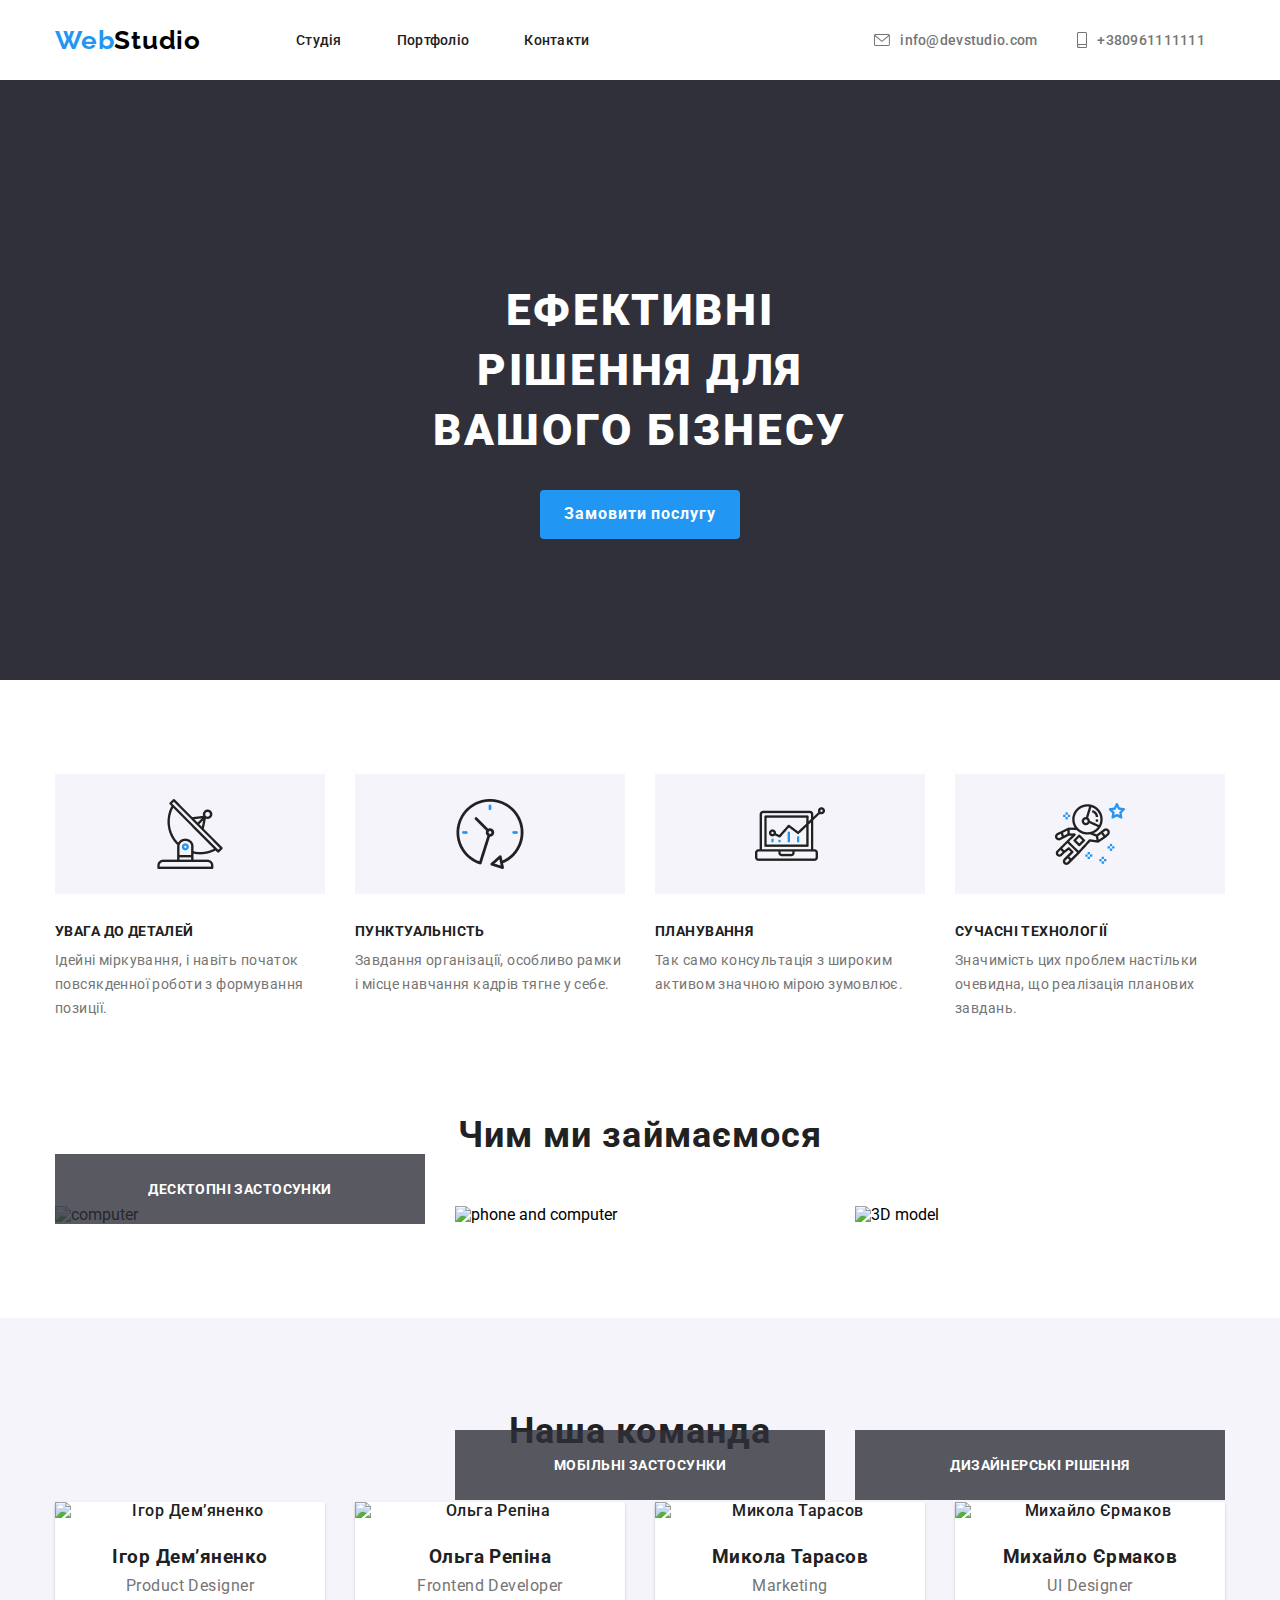
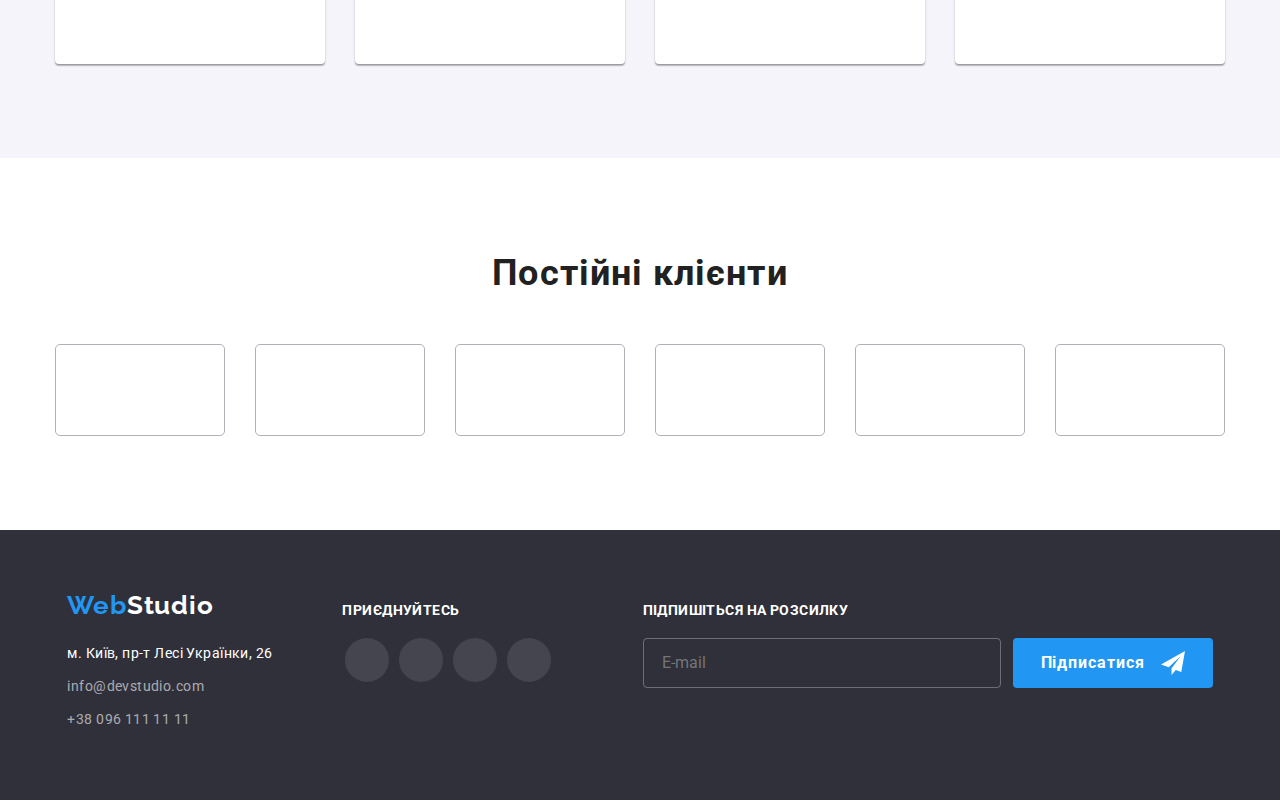
==== commit 283adf12: "fix" ====
--- a/index.html
+++ b/index.html
@@ -22,19 +22,19 @@
     <header>
       <div class="container">
         <nav class="menu">
-          <a class="menu__logo" href="/">
+          <a class="menu__logo" href="./index.html">
             <span class="black--logo">Web</span>Studio</a
           >
 
-<button class="mobile__btn" data-mobile-open>
-  <svg width="40px" height="40px">
-    <use href="./images/symbol-defs(4).svg#icon-menu_24px"></use>
-  </svg>
-</button>
+          <button class="mobile__btn" data-mobile-open>
+            <svg width="40px" height="40px">
+              <use href="./images/symbol-defs(4).svg#icon-menu_24px"></use>
+            </svg>
+          </button>
 
           <ul class="menu__list">
             <li class="menu__item">
-              <a class="menu--link" href="/">Студія</a>
+              <a class="menu--link" href="./index.html">Студія</a>
             </li>
             <li class="menu__item">
               <a class="menu--link" href="./portfolio.html">Портфоліо</a>
@@ -55,7 +55,8 @@
               <svg width="16px" height="12px" class="header--picture">
                 <use
                   href="./images/symbol-defs (3).svg#icon-envelope-hover"
-                ></use></svg>
+                ></use>
+              </svg>
               info@devstudio.com
             </a>
           </li>
@@ -66,9 +67,8 @@
               href="tel:+380961111111"
             >
               <svg width="10px" height="16px" class="header--picture">
-                <use
-                  href="./images/symbol-defs (3).svg#icon-smartphone"
-                ></use></svg>
+                <use href="./images/symbol-defs (3).svg#icon-smartphone"></use>
+              </svg>
               +380961111111
             </a>
             <!-- <a class="header-contacts" href="tel:+380961111111"
@@ -370,19 +370,16 @@
     <footer>
       <div class="container">
         <div class="footer__address">
+          <h2 class="footer-logo">
+            <span class="white__logo">Web</span>Studio
+          </h2>
+          <a
+            class="footer--link"
+            href="https://www.google.com.ua/maps/place/%D0%A0%D0%B5%D0%B3%D0%B8%D0%BE%D0%BD%D0%B0%D0%BB%D1%8C%D0%BD%D1%8B%D0%B9+%D1%81%D0%B5%D1%80%D0%B2%D0%B8%D1%81%D0%BD%D1%8B%D0%B9+%D1%86%D0%B5%D0%BD%D1%82%D1%80+%D0%9C%D0%92%D0%94+%D0%9A%D0%B8%D0%B5%D0%B2%D1%81%D0%BA%D0%BE%D0%B9+%D0%BE%D0%B1%D0%BB%D0%B0%D1%81%D1%82%D0%B8/@50.4267641,30.5365487,17z/data=!3m1!4b1!4m5!3m4!1s0x40d4c9352844eb2b:0x50bd53498a7bb884!8m2!3d50.4267607!4d30.5387374?hl=ru"
+            >м. Київ, пр-т Лесі Українки, 26</a
+          >
           <ul class="footer__list">
-            <li class="footer__item">
-              <h2 class="footer-logo">
-                <span class="white__logo">Web</span>Studio
-              </h2>
-            </li>
-            <li class="footer__item">
-              <a
-                class="footer--link"
-                href="https://www.google.com.ua/maps/place/%D0%A0%D0%B5%D0%B3%D0%B8%D0%BE%D0%BD%D0%B0%D0%BB%D1%8C%D0%BD%D1%8B%D0%B9+%D1%81%D0%B5%D1%80%D0%B2%D0%B8%D1%81%D0%BD%D1%8B%D0%B9+%D1%86%D0%B5%D0%BD%D1%82%D1%80+%D0%9C%D0%92%D0%94+%D0%9A%D0%B8%D0%B5%D0%B2%D1%81%D0%BA%D0%BE%D0%B9+%D0%BE%D0%B1%D0%BB%D0%B0%D1%81%D1%82%D0%B8/@50.4267641,30.5365487,17z/data=!3m1!4b1!4m5!3m4!1s0x40d4c9352844eb2b:0x50bd53498a7bb884!8m2!3d50.4267607!4d30.5387374?hl=ru"
-                >м. Київ, пр-т Лесі Українки, 26</a
-              >
-            </li>
+            <li class="footer__item"></li>
 
             <li class="footer__item">
               <a class="address" href="mailto:info@devstudio.com"
@@ -400,28 +397,28 @@
           <ul class="icon__list">
             <li class="footer__icon">
               <a class="footer--svg">
-                <svg width="20px" height="20px">
+                <svg width="20" height="20">
                   <use href="./images/symbol-defs.svg#icon-instagram"></use>
                 </svg>
               </a>
             </li>
             <li class="footer__icon">
               <a class="footer--svg">
-                <svg width="20px" height="20px">
+                <svg width="20" height="20">
                   <use href="./images/symbol-defs.svg#icon-twitter"></use>
                 </svg>
               </a>
             </li>
             <li class="footer__icon">
               <a class="footer--svg">
-                <svg width="20px" height="20px">
+                <svg width="20" height="20">
                   <use href="./images/symbol-defs.svg#icon-facebook"></use>
                 </svg>
               </a>
             </li>
             <li class="footer__icon">
               <a class="footer--svg">
-                <svg width="20px" height="20px">
+                <svg width="20" height="20">
                   <use href="./images/symbol-defs.svg#icon-linkedin"></use>
                 </svg>
               </a>
@@ -430,12 +427,15 @@
         </div>
         <div class="footer__mailing">
           <h3 class="title-input-text">Підпишіться на розсилку</h3>
+          <div>
           <input type="text" placeholder="E-mail" class="footer-input" />
           <button type="button" class="footer--btn">
             <svg width="24" height="24" class="footer__button__pic">
-              <use href="./images/symbol-defs(4).svg#icon-icon-send"></use></svg>
+              <use href="./images/symbol-defs(4).svg#icon-icon-send"></use>
+            </svg>
             <span class="footer--button__text">Підписатися</span>
           </button>
+          </div>
         </div>
       </div>
     </footer>
@@ -481,13 +481,13 @@
           <span class="condition-span">Умови договору</span>
         </p>
         <button class="send-button">Надіслати</button>
-        <a class="close-modal" data-close-modal>
+        <button class="close-modal" data-close-modal>
           <svg width="18px" height="18px">
             <use
               href="./images/symbol-defs(4).svg#icon-close-black-18dp-2-1"
             ></use>
           </svg>
-        </a>
+        </button>
         <!-- <button class="close-modal" data-close-modal>Закрити</button> -->
       </div>
     </div>
@@ -498,25 +498,41 @@
             <use href="./images/symbol-defs(4).svg#icon-close_24px"></use>
           </svg>
         </button>
-        <ul class="mobile-modal__list">
-          <li class="mobile-modal__item">
-            <a href="/" class="mobile-modal__link">Студія</a>
-          </li>
-          <li class="mobile-modal__item">
-            <a href="./portfolio.html" class="mobile-modal__link">Портфоліо</a>
-          </li>
-          <li class="mobile-modal__item">
-            <a href="#contacts" class="mobile-modal__link">Контакти</a>
-          </li>
-        </ul>
-        <a href="tel:+380961111111" class="mobile-modal__tel">+38 096 111 11 11</a>
-        <a href="mailto:info@devstudio.com" class="mobile-modal__mail">info@devstudio.com</a>
-        <ul class="mobile-modal-social__list">
-          <li class="mobile-modal-social__item">Instagram</li>
-          <li class="mobile-modal-social__item">Twitter</li>
-          <li class="mobile-modal-social__item">Facebook</li>
-          <li class="mobile-modal-social__item">LinkedIn</li>
-        </ul>
+        <div>
+          <ul class="mobile-modal__list">
+            <li class="mobile-modal__item">
+              <a href="/" class="mobile-modal__link">Студія</a>
+            </li>
+            <li class="mobile-modal__item">
+              <a href="./portfolio.html" class="mobile-modal__link"
+                >Портфоліо</a
+              >
+            </li>
+            <li class="mobile-modal__item">
+              <a href="#contacts" class="mobile-modal__link">Контакти</a>
+            </li>
+          </ul>
+        </div>
+        <div>
+          <ul class="mobile-modal-addres__list">
+            <li class="mobile-modal-addres__item">
+              <a href="tel:+380961111111" class="mobile-modal__tel"
+                >+38 096 111 11 11</a
+              >
+            </li>
+            <li class="mobile-modal-addres__item">
+              <a href="mailto:info@devstudio.com" class="mobile-modal__mail"
+                >info@devstudio.com</a
+              >
+            </li>
+          </ul>
+          <ul class="mobile-modal-social__list">
+            <li class="mobile-modal-social__item">Instagram</li>
+            <li class="mobile-modal-social__item">Twitter</li>
+            <li class="mobile-modal-social__item">Facebook</li>
+            <li class="mobile-modal-social__item">LinkedIn</li>
+          </ul>
+        </div>
       </div>
     </div>
     <script>
@@ -540,20 +556,20 @@
     </script>
     <script>
       (() => {
-  const refs = {
-    openModalBtn: document.querySelector("[data-mobile-open]"),
-    closeModalBtn: document.querySelector("[data-mobile-close]"),
-    modal: document.querySelector("[data-mobile]"),
-  };
-
-  refs.openModalBtn.addEventListener("click", toggleModal);
-  refs.closeModalBtn.addEventListener("click", toggleModal);
-
-  function toggleModal() {
-    document.body.classList.toggle("modal-open");
-    refs.modal.classList.toggle("is-hidden");
-  }
-})();
+        const refs = {
+          openModalBtn: document.querySelector('[data-mobile-open]'),
+          closeModalBtn: document.querySelector('[data-mobile-close]'),
+          modal: document.querySelector('[data-mobile]'),
+        };
+
+        refs.openModalBtn.addEventListener('click', toggleModal);
+        refs.closeModalBtn.addEventListener('click', toggleModal);
+
+        function toggleModal() {
+          document.body.classList.toggle('modal-open');
+          refs.modal.classList.toggle('is-hidden');
+        }
+      })();
     </script>
   </body>
 </html>
--- a/css/main.min.css
+++ b/css/main.min.css
@@ -1 +1 @@
-ul{list-style:none;margin:0;padding:0}a{text-decoration:none}h1,h2,h3,h4,h5,h6{margin:0;padding:0}p{margin:0}body{font-family:"Roboto"}@media screen and (min-width: 480px){.container{width:480px;margin-left:auto;margin-right:auto;padding-left:15px;padding-right:15px}}@media screen and (min-width: 768px){.container{width:768px}}@media screen and (min-width: 1200px){.container{width:1200px}}.card-container{padding-left:24px;padding-bottom:20px;padding-top:20px}header .container{height:80px;display:-webkit-box;display:-ms-flexbox;display:flex;-webkit-box-align:center;-ms-flex-align:center;align-items:center}.black--logo{color:#2196f3}.menu__list{display:none}@media screen and (min-width: 768px){.menu__list{display:-webkit-box;display:-ms-flexbox;display:flex}}@media screen and (min-width: 1200px){.menu__list{text-align:center;display:-webkit-box;display:-ms-flexbox;display:flex;-webkit-box-align:center;-ms-flex-align:center;align-items:center;margin-left:95px}}@media screen and (min-width: 768px){.menu__item{margin-left:51px}}@media screen and (min-width: 1200px){.menu__item{margin-left:55px}}@media screen and (min-width: 768px){.menu__item:first-child{margin-left:88px}}@media screen and (min-width: 1200px){.menu__item:first-child{margin-left:0}}.menu{display:-webkit-box;display:-ms-flexbox;display:flex;-webkit-box-align:center;-ms-flex-align:center;align-items:center;margin-right:auto}header{display:-webkit-box;display:-ms-flexbox;display:flex;-webkit-box-align:center;-ms-flex-align:center;align-items:center}.menu__logo{font-family:"Raleway";font-weight:700;font-size:26px;line-height:31px;letter-spacing:.03em;color:#000;text-decoration:none;display:block;margin-right:auto}.menu--link{font-weight:500;font-size:14px;line-height:1.1em;letter-spacing:.02em;color:#212121;position:relative;padding-bottom:31px}.menu--link::after{content:"";display:block;width:100%;height:5px;background-color:#2196f3;border-radius:3px;position:absolute;top:43px;left:0;-webkit-transition:opacity 250ms cubic-bezier(0.165, 0.84, 0.44, 1) 350ms,-webkit-transform 500ms cubic-bezier(0.175, 0.885, 0.32, 1.275);transition:opacity 250ms cubic-bezier(0.165, 0.84, 0.44, 1) 350ms,-webkit-transform 500ms cubic-bezier(0.175, 0.885, 0.32, 1.275);transition:opacity 250ms cubic-bezier(0.165, 0.84, 0.44, 1) 350ms,transform 500ms cubic-bezier(0.175, 0.885, 0.32, 1.275);transition:opacity 250ms cubic-bezier(0.165, 0.84, 0.44, 1) 350ms,transform 500ms cubic-bezier(0.175, 0.885, 0.32, 1.275),-webkit-transform 500ms cubic-bezier(0.175, 0.885, 0.32, 1.275);-webkit-transform:scaleX(0);transform:scaleX(0)}.menu--link:hover::after{opacity:1;width:100%;-webkit-transform:scaleX(1);transform:scaleX(1)}.menu--link:hover{color:#2196f3}.header__list{display:none}@media screen and (min-width: 768px){.header__list{display:block;margin-left:96px}}@media screen and (min-width: 1200px){.header__list{text-align:center;display:-webkit-box;display:-ms-flexbox;display:flex;-webkit-box-align:center;-ms-flex-align:center;align-items:center}}.header--contacts{color:#2f303a;display:block}.header--contacts:hover{color:#2196f3}.header__item:first-child{margin-right:50px}.contacts--link1,.contacts--link2{margin-right:10px;display:-webkit-box;display:-ms-flexbox;display:flex}@media screen and (min-width: 768px){.contacts--link1,.contacts--link2{font-weight:500;font-size:14px;line-height:16px;letter-spacing:.02em;font-weight:500;font-size:12px;line-height:14px;letter-spacing:.02em;color:#757575}}@media screen and (min-width: 1200px){.contacts--link1,.contacts--link2{font-weight:500;font-size:14px;line-height:16px;letter-spacing:.02em}}.contacts--link1:hover{fill:#2196f3}@media screen and (min-width: 1200px){.header__item{display:-webkit-box;display:-ms-flexbox;display:flex;-webkit-box-align:center;-ms-flex-align:center;align-items:center}}.header__item:nth-child(2){margin-top:10px}.contacts--link2:hover{fill:#2196f3}.header__item:nth-child(2){margin-right:10px}.header--picture{margin-right:10px}.mobile__btn{border:none;background-color:#fff;margin-left:276px;display:block}@media screen and (min-width: 768px){.mobile__btn{display:none}}.mobile-modal{width:100%;height:100%;position:absolute;background-color:#fff;-webkit-transform:translate(-50%, -50%);transform:translate(-50%, -50%);top:50%;left:50%}.close__modal{border:none;background-color:#fff;margin-left:465px;margin-top:21px}.mobile-modal__link{font-weight:500;font-size:40px;line-height:47px;letter-spacing:.02em;color:#212121}.mobile-modal__link:hover{color:#2196f3}.mobile-modal__item:first-child{margin-top:48px;margin-bottom:35.71px}.mobile-modal__item:nth-child(2){margin-bottom:32px}.mobile-modal__list{margin-left:40px}.mobile-modal__item:last-child{margin-bottom:302px}.mobile-modal__tel{font-weight:500;font-size:34px;line-height:40px;letter-spacing:.02em;color:#2196f3;margin-left:40px;display:block;margin-bottom:30px}.mobile-modal__mail{font-weight:500;font-size:24px;line-height:28px;letter-spacing:.02em;color:#757575;margin-left:40px;display:block;margin-bottom:64px}.mobile-modal-social__list{display:-webkit-box;display:-ms-flexbox;display:flex;margin-left:40px}.mobile-modal-social__item{font-weight:500;font-size:18px;line-height:22px;letter-spacing:.02em;color:#2196f3;margin-left:20px}.mobile-modal-social__item:first-child{margin-left:0}.mobile-modal-social__item:nth-child(2)::before{border-left:1px solid #212121;margin-right:10px}.mobile-modal-social__item:nth-child(3)::before{border-left:1px solid #212121;margin-right:10px}.mobile-modal-social__item:nth-child(4)::before{border-left:1px solid #212121;margin-right:10px}.hero{height:400px;background-color:#2f303a;text-align:center;padding-bottom:118px;padding-top:118px;background-image:-webkit-gradient(linear, left top, left bottom, from(rgba(47, 48, 58, 0.4)), to(rgba(47, 48, 58, 0.4))),url(../../images/background-hero.jpg);background-image:linear-gradient(rgba(47, 48, 58, 0.4), rgba(47, 48, 58, 0.4)),url(../../images/background-hero.jpg)}@media screen and (min-width: 768px){.hero{padding-right:204px;padding-left:204px;padding-top:118px;padding-bottom:118px;background-image:url(../../images/background-hero.jpg)}}@media screen and (min-width: 1200px){.hero{height:600px;background-color:#2f303a;text-align:center;padding-bottom:200px;padding-top:200px;padding-left:452px;padding-right:452px;background-image:-webkit-gradient(linear, left top, left bottom, from(rgba(47, 48, 58, 0.4)), to(rgba(47, 48, 58, 0.4))),url(../../images/background-hero.jpg);background-image:linear-gradient(rgba(47, 48, 58, 0.4), rgba(47, 48, 58, 0.4)),url(../../images/background-hero.jpg)}}.hero__title{font-weight:900;font-size:26px;line-height:42px;text-align:center;letter-spacing:.06em;text-transform:uppercase;color:#fff;margin-bottom:30px}@media screen and (min-width: 1200px){.hero__title{font-size:44px;line-height:60px}}.hero__btn{font-weight:700;font-size:16px;line-height:1.8em;letter-spacing:.06em;color:#fff;background-color:#2196f3;padding-top:10px;padding-bottom:10px;padding-left:24px;padding-right:24px;border:none}@media screen and (min-width: 480px){footer{height:603px;padding-top:60px;background-color:#2f303a}}@media screen and (min-width: 768px){footer{height:463px}}@media screen and (min-width: 1200px){footer{height:252px;padding-bottom:57px}}@media screen and (min-width: 480px){.footer-logo{font-family:"Raleway";font-weight:700;font-size:24px;line-height:28px;letter-spacing:.03em;color:#fff;margin-bottom:20px}}@media screen and (min-width: 768px){.footer-logo{font-weight:700;font-size:24px;line-height:28px;letter-spacing:.03em;margin-right:440px}}@media screen and (min-width: 1200px){.footer-logo{font-family:"Raleway";font-weight:700;font-size:26px;line-height:31px;letter-spacing:.03em;color:#fff;margin-bottom:20px;margin-left:0;margin-top:0}}@media screen and (min-width: 480px){.footer__address{text-align:center}}@media screen and (min-width: 768px){.footer__address{margin-left:0}}@media screen and (min-width: 480px){.footer--link{font-weight:400;font-size:14px;line-height:24px;letter-spacing:.03em;color:#fff}}@media screen and (min-width: 768px){.footer--link{font-weight:400;font-size:14px;line-height:24px;letter-spacing:.03em;color:#fff}}@media screen and (min-width: 1200px){.footer--link{font-weight:400;font-size:14px;line-height:24px;letter-spacing:.03em;color:#fff;margin-left:0;margin-right:0}}.footer__item{margin-bottom:9px}.white__logo{color:#2196f3}@media screen and (min-width: 480px){.address{font-weight:400;font-size:14px;line-height:24px;letter-spacing:.03em;color:rgba(255,255,255,.6)}}@media screen and (min-width: 768px){.address{margin-right:460px}}@media screen and (min-width: 480px){.icon__list{display:-webkit-box;display:-ms-flexbox;display:flex;margin-left:137px}}@media screen and (min-width: 768px){.icon__list{margin-left:473px;margin-bottom:0}}@media screen and (min-width: 1200px){.icon__list{display:-webkit-box;display:-ms-flexbox;display:flex;-webkit-box-pack:center;-ms-flex-pack:center;justify-content:center;margin-left:0;margin-bottom:0;margin-right:0}}.footer__icon{margin-top:20px;width:44px;height:44px;margin-left:10px}.footer__icon:first-child{margin-left:0}@media screen and (min-width: 480px){.icon__title{font-weight:700;font-size:14px;line-height:16px;letter-spacing:.03em;text-transform:uppercase;color:#fff;text-align:center;margin-top:60px}}@media screen and (min-width: 768px){.icon__title{margin-left:503px;margin-bottom:0;margin-right:110px}}@media screen and (min-width: 1200px){.icon__title{font-weight:700;font-size:14px;line-height:16px;letter-spacing:.03em;text-transform:uppercase;color:#fff;margin-right:93px;margin-top:0;margin-left:0}}.footer--svg{fill:#fff;-webkit-animation-timing-function:cubic-bezier(0.01, -0.01, 0.55, 1);animation-timing-function:cubic-bezier(0.01, -0.01, 0.55, 1);-webkit-transition-duration:250ms;transition-duration:250ms;-webkit-transition-delay:50ms;transition-delay:50ms}.footer--svg:hover{border-radius:50%;background-color:#2196f3;padding-left:12px;padding-right:12px;padding-top:12px;padding-bottom:12px;border-color:#2196f3;color:#fff}@media screen and (min-width: 480px){footer .container{display:block}}@media screen and (min-width: 1200px){footer .container{display:-webkit-box;display:-ms-flexbox;display:flex}}@media screen and (min-width: 480px){.footer-input{width:450px;height:50px;border:1px solid rgba(255,255,255,.3);border-radius:4px;background-color:rgba(0,0,0,0);padding-top:15px;padding-bottom:15px;color:#fff;margin-top:20px;padding-left:17.32px}}@media screen and (min-width: 1200px){.footer-input{width:358px;height:50px;border:1px solid rgba(255,255,255,.3);border-radius:4px;background-color:rgba(0,0,0,0);padding-top:15px;padding-bottom:15px;color:#fff;margin-top:20px;padding-left:17.32px}}@media screen and (min-width: 480px){.title-input-text{font-weight:700;font-size:14px;line-height:16px;text-align:center;letter-spacing:.03em;text-transform:uppercase;color:#fff;margin-top:60px}}@media screen and (min-width: 1200px){.title-input-text{font-weight:700;font-size:14px;line-height:16px;letter-spacing:.03em;text-transform:uppercase;color:#fff;display:-webkit-box;display:-ms-flexbox;display:flex;margin-top:0}}@media screen and (min-width: 480px){.footer--btn{margin-top:20px;-webkit-box-align:center;-ms-flex-align:center;align-items:center;background:#2196f3;border-radius:4px;width:200px;height:50px;color:#fff;border:0;font-weight:700;font-size:16px;line-height:30px;letter-spacing:.06em;color:#fff;margin-left:12px;position:relative;margin-left:125px}}@media screen and (min-width: 1200px){.footer--btn{background:#2196f3;border-radius:4px;width:200px;height:50px;color:#fff;border:0;font-weight:700;font-size:16px;line-height:30px;letter-spacing:.06em;color:#fff;margin-left:0;position:relative}}@media screen and (min-width: 1200px){.footer__mailing{margin-left:93px}}.footer__button__pic{position:absolute;top:13px;left:148px;fill:#fff}.footer--button__text{position:absolute;top:10px;left:28px}.tehnology{padding-top:60px;padding-bottom:60px}@media screen and (min-width: 1200px){.tehnology{padding-top:94px;padding-bottom:94px}}.tehnology__title{font-weight:700;font-size:14px;line-height:16px;text-align:center;letter-spacing:.03em;text-transform:uppercase;margin-bottom:10px;color:#212121;margin-top:30px}@media screen and (min-width: 768px){.tehnology__title{text-align:left}}@media screen and (min-width: 1200px){.tehnology__title{line-height:1.1em}}.tehnology__list{-ms-flex-wrap:wrap;flex-wrap:wrap;-webkit-box-pack:center;-ms-flex-pack:center;justify-content:center}@media screen and (min-width: 768px){.tehnology__list{-ms-flex-wrap:wrap;flex-wrap:wrap}}@media screen and (min-width: 1200px){.tehnology__list{display:-webkit-box;display:-ms-flexbox;display:flex}}.tehnology__item{width:450px;margin-top:30px}@media screen and (min-width: 768px){.tehnology__item{width:354px;display:inline-block;margin-right:13px}}@media screen and (min-width: 1200px){.tehnology__item{width:270px;margin-left:30px;margin-top:0;margin-right:0}}.tehnology__item:nth-child(1)::before{content:"";display:block;width:450px;height:120px;background-image:url("../../images/antenna1.png");background-color:#f5f4fa;background-repeat:no-repeat;background-position:center}@media screen and (min-width: 768px){.tehnology__item:nth-child(1)::before{content:"";display:block;width:354px;height:120px;background-image:url("../../images/antenna1.png");background-color:#f5f4fa;background-repeat:no-repeat;background-position:center}}@media screen and (min-width: 1200px){.tehnology__item:nth-child(1)::before{content:"";display:block;width:270px;height:120px;background-image:url("../../images/antenna1.png");background-color:#f5f4fa;background-repeat:no-repeat;background-position:center}}.tehnology__item:nth-child(2)::before{content:"";display:block;width:450px;height:120px;background-image:url("../../images/Vector.png");background-color:#f5f4fa;background-repeat:no-repeat;background-position:center}@media screen and (min-width: 768px){.tehnology__item:nth-child(2)::before{content:"";display:block;width:354px;height:120px;background-image:url("../../images/Vector.png");background-color:#f5f4fa;background-repeat:no-repeat;background-position:center}}@media screen and (min-width: 1200px){.tehnology__item:nth-child(2)::before{content:"";display:block;width:270px;height:120px;background-image:url("../../images/Vector.png");background-color:#f5f4fa;background-repeat:no-repeat;background-position:center}}.tehnology__item:nth-child(3)::before{content:"";display:block;width:450px;height:120px;background-image:url("../../images/Vector (1).png");background-color:#f5f4fa;background-repeat:no-repeat;background-position:center}@media screen and (min-width: 768px){.tehnology__item:nth-child(3)::before{content:"";display:block;width:354px;height:120px;background-image:url("../../images/Vector (1).png");background-color:#f5f4fa;background-repeat:no-repeat;background-position:center}}@media screen and (min-width: 1200px){.tehnology__item:nth-child(3)::before{content:"";display:block;width:270px;height:120px;background-image:url("../../images/Vector (1).png");background-color:#f5f4fa;background-repeat:no-repeat;background-position:center}}.tehnology__item:nth-child(4)::before{content:"";display:block;width:450px;height:120px;background-image:url("../..//images/astronauе 1.png");background-color:#f5f4fa;background-repeat:no-repeat;background-position:center}@media screen and (min-width: 768px){.tehnology__item:nth-child(4)::before{content:"";display:block;width:354px;height:120px;background-image:url("../../images/astronauе 1.png");background-color:#f5f4fa;background-repeat:no-repeat;background-position:center}}@media screen and (min-width: 1200px){.tehnology__item:nth-child(4)::before{content:"";display:block;width:270px;height:120px;background-image:url("../../images/astronauе 1.png");background-color:#f5f4fa;background-repeat:no-repeat;background-position:center}}.tehnology__item{margin-left:0}@media screen and (min-width: 1200px){.tehnology__item{margin-left:30px}}.tehnology__item:first-child{margin-left:0}.tehnology__description{font-weight:400;font-size:14px;line-height:1.7em;letter-spacing:.03em;color:#757575}.about__us{display:none}@media screen and (min-width: 768px){.about__us{display:none}}@media screen and (min-width: 1200px){.about__us{display:-webkit-box;display:-ms-flexbox;display:flex}}.about__title{font-weight:700;font-size:36px;line-height:1.1em;text-align:center;letter-spacing:.03em;color:#212121;margin-bottom:50px}.about__list{display:-webkit-box;display:-ms-flexbox;display:flex;padding-bottom:94px}.about__item{width:370px;margin-left:30px;position:relative}.about__item:nth-child(1):before{content:"ДЕСКТОПНІ ЗАСТОСУНКИ";font-weight:700;font-size:14px;text-align:center;letter-spacing:.03em;text-transform:uppercase;padding-top:27px;color:#fff;position:absolute;bottom:0;background-color:rgba(47,48,58,.8);width:370px;height:70px}.about__item:nth-child(2):before{content:"МОБІЛЬНІ ЗАСТОСУНКИ";font-weight:700;font-size:14px;text-align:center;letter-spacing:.03em;text-transform:uppercase;padding-top:27px;color:#fff;position:absolute;top:224px;background-color:rgba(47,48,58,.8);width:370px;height:70px}.about__item:nth-child(3):before{content:"ДИЗАЙНЕРСЬКІ РІШЕННЯ";font-weight:700;font-size:14px;text-align:center;letter-spacing:.03em;text-transform:uppercase;padding-top:27px;color:#fff;position:absolute;top:224px;background-color:rgba(47,48,58,.8);width:370px;height:70px}.about__item:first-child{margin-left:0}.comand{background-color:#f5f4fa;padding-top:60px}@media screen and (min-width: 1200px){.comand{padding-top:94px;padding-bottom:94px}}.comand__list{-ms-flex-wrap:wrap;flex-wrap:wrap}@media screen and (min-width: 768px){.comand__list{display:-webkit-box;display:-ms-flexbox;display:flex}}@media screen and (min-width: 1200px){.comand__list{display:-webkit-box;display:-ms-flexbox;display:flex;text-align:center}}.comand__title{font-weight:700;font-size:28px;line-height:33px;text-align:center;letter-spacing:.03em;color:#212121;margin-bottom:30px}@media screen and (min-width: 1200px){.comand__title{font-size:36px;line-height:1.1em;margin-bottom:50px}}.comand__picture{width:450px;margin-bottom:30px}@media screen and (min-width: 768px){.comand__picture{width:354px}}@media screen and (min-width: 1200px){.comand__picture{width:270px;display:block}}.comand__item{font-weight:500;font-size:16px;line-height:1.1em;text-align:center;letter-spacing:.03em;color:#212121;margin-left:30px;padding-bottom:30px;background:#fff;-webkit-box-shadow:0px 1px 3px rgba(0,0,0,.12),0px 1px 1px rgba(0,0,0,.14),0px 2px 1px rgba(0,0,0,.2);box-shadow:0px 1px 3px rgba(0,0,0,.12),0px 1px 1px rgba(0,0,0,.14),0px 2px 1px rgba(0,0,0,.2);border-radius:0px 0px 4px 4px;margin-top:30px;margin-left:0}@media screen and (min-width: 480px){.comand__item{margin-top:30px;margin-left:0}}@media screen and (min-width: 768px){.comand__item{margin-left:30px;margin-top:0}}@media screen and (min-width: 1200px){.comand__item{margin-left:30px;margin-top:0}}.comand__item:first-child{margin-left:0;margin-top:0}@media screen and (min-width: 768px){.comand__item:nth-child(3){margin-top:30px;margin-left:0}}@media screen and (min-width: 1200px){.comand__item:nth-child(3){margin-left:30px;margin-top:0}}@media screen and (min-width: 768px){.comand__item:nth-child(4){margin-top:30px}}@media screen and (min-width: 1200px){.comand__item:nth-child(4){margin-top:0}}.comand__text{font-weight:400;font-size:16px;line-height:1.1em;text-align:center;letter-spacing:.03em;color:#757575;margin-top:10px;margin-bottom:16px}.comand--link{fill:#afb1b8;-webkit-animation-timing-function:cubic-bezier(0.01, -0.01, 0.55, 1);animation-timing-function:cubic-bezier(0.01, -0.01, 0.55, 1);-webkit-transition-duration:250ms;transition-duration:250ms;-webkit-transition-delay:50ms;transition-delay:50ms}.svg__list{display:-webkit-box;display:-ms-flexbox;display:flex;-webkit-box-pack:center;-ms-flex-pack:center;justify-content:center}.comand__icon{margin-left:22px}.svg__list:first-child{margin-left:44px}.svg__list:last-child{margin-left:0;margin-right:44px}.comand--link:hover{border-radius:50%;background-color:#2196f3;padding-left:12px;padding-right:12px;padding-top:12px;padding-bottom:12px;border-color:#2196f3;color:#fff}.clients{padding-top:60px;padding-bottom:60px}@media screen and (min-width: 1200px){.clients{padding-top:94px;background-color:#fff;padding-bottom:94px}}.clients__title{font-weight:700;font-size:28px;line-height:33px;text-align:center;letter-spacing:.03em;color:#212121;margin-bottom:30px}@media screen and (min-width: 1200px){.clients__title{font-weight:700;font-size:36px;line-height:42px;text-align:center;letter-spacing:.03em;color:#212121;margin-bottom:50px}}.clients__list{display:-webkit-box;display:-ms-flexbox;display:flex;-ms-flex-wrap:wrap;flex-wrap:wrap}.clients__item:first-child{margin-left:0;margin-top:0}.clients__item:nth-child(2){margin-top:0}.clients__item:nth-child(3){margin-left:0}@media screen and (min-width: 768px){.clients__item:nth-child(3){margin-top:0;margin-left:30px}}@media screen and (min-width: 1200px){.clients__item:nth-child(3){margin-left:30px}}@media screen and (min-width: 768px){.clients__item:nth-child(6){margin-top:30px}}@media screen and (min-width: 1200px){.clients__item:nth-child(6){margin-top:0}}@media screen and (min-width: 768px){.clients__item:nth-child(4){margin-left:0}}@media screen and (min-width: 1200px){.clients__item:nth-child(4){margin-left:30px;margin-top:0}}.clients__item:nth-child(5){margin-left:0}@media screen and (min-width: 768px){.clients__item:nth-child(5){margin-left:30px;margin-right:0}}@media screen and (min-width: 1200px){.clients__item:nth-child(5){margin-top:0}}.clients__item{width:210px;height:92px;margin-left:30px;margin-top:30px}@media screen and (min-width: 768px){.clients__item{width:226px;height:92px;margin-left:30px}}@media screen and (min-width: 1200px){.clients__item{margin-left:30px;width:170px;height:92px}}.clients--link{width:210px;height:92px;border:1px solid #afb1b8;border-radius:5px;fill:#afb1b8;display:block;text-align:center;padding-top:20px;-webkit-animation-timing-function:cubic-bezier(0.01, -0.01, 0.55, 1);animation-timing-function:cubic-bezier(0.01, -0.01, 0.55, 1);-webkit-transition-delay:50ms;transition-delay:50ms;-webkit-transition-duration:250ms;transition-duration:250ms}@media screen and (min-width: 1200px){.clients--link{border:1px solid #afb1b8;border-radius:5px;fill:#afb1b8;display:block;width:170px;height:92px;text-align:center;padding-top:20px;-webkit-animation-timing-function:cubic-bezier(0.01, -0.01, 0.55, 1);animation-timing-function:cubic-bezier(0.01, -0.01, 0.55, 1);-webkit-transition-delay:50ms;transition-delay:50ms;-webkit-transition-duration:250ms;transition-duration:250ms}}.clients--link:hover{fill:#2196f3;border-color:#2196f3}.backdrop{position:fixed;top:0;left:0;width:100%;height:100%;background-color:rgba(0,0,0,.5);opacity:1;-webkit-transition:opacity 250ms cubic-bezier(0.4, 0, 0.2, 1);transition:opacity 250ms cubic-bezier(0.4, 0, 0.2, 1)}.backdrop.is-hidden{opacity:0;pointer-events:none}.modal{position:absolute;width:528px;height:581px;left:50%;top:50%;-webkit-transform:translate(-50%, -50%);transform:translate(-50%, -50%);background:#fff;-webkit-box-shadow:0px 1px 3px rgba(0,0,0,.12),0px 1px 1px rgba(0,0,0,.14),0px 2px 1px rgba(0,0,0,.2);box-shadow:0px 1px 3px rgba(0,0,0,.12),0px 1px 1px rgba(0,0,0,.14),0px 2px 1px rgba(0,0,0,.2);border-radius:4px;position:relative}.modal__title{font-weight:700;font-size:20px;line-height:23px;text-align:center;letter-spacing:.03em;color:#212121;padding-top:40px}.input1{width:448px;height:40px;margin-top:30px;margin-top:4px;margin-left:41px;border:1px solid rgba(33,33,33,.2);border-radius:4px;padding-left:42px}.input__name1{font-weight:400;font-size:12px;line-height:14px;letter-spacing:.01em;color:#757575;margin-left:41px;margin-top:12px}.comment-input{width:448px;height:120px;margin-left:41px;border:1px solid rgba(33,33,33,.2);border-radius:4px;margin-top:4px;padding-left:16px;padding-top:16px}.condition{font-weight:400;font-size:14px;line-height:24px;letter-spacing:.03em;color:#757575;margin-top:20px;text-align:center;margin-bottom:1px}.condition-span{color:#2196f3;-webkit-text-decoration:underline #2196f3;text-decoration:underline #2196f3}.send-button{font-weight:700;font-size:16px;line-height:30px;display:-webkit-box;display:-ms-flexbox;display:flex;-webkit-box-align:center;-ms-flex-align:center;align-items:center;text-align:center;letter-spacing:.06em;color:#fff;background-color:#188ce8;border:none;-webkit-box-shadow:0px 4px 4px rgba(0,0,0,.15);box-shadow:0px 4px 4px rgba(0,0,0,.15);border-radius:4px;padding-top:10px;padding-bottom:10px;padding-right:58px;padding-left:58px;margin-left:165px;margin-top:30px}.checkbox{margin-left:54px;position:absolute;top:0;left:0;margin-top:452px}.modal-svg1{position:absolute;top:0;left:0;margin-top:104px;margin-left:53px}.modal-svg2{position:absolute;top:0;left:0;margin-top:174px;margin-left:53px}.modal-svg3{position:absolute;top:0;left:0;margin-top:243px;margin-left:53px}.modal-svg1:hover{fill:#2196f3}.modal-svg2:hover{fill:#2196f3}.modal-svg3:hover{fill:#2196f3}.close-modal{margin-left:496px;margin-top:14px;border:1px solid #000;border-radius:50%;padding:6px;position:absolute;top:0;right:8px}.close-modal:hover{fill:#2196f3;border-color:#2196f3}/*# sourceMappingURL=main.min.css.map */+ul{list-style:none;margin:0;padding:0}a{text-decoration:none}h1,h2,h3,h4,h5,h6{margin:0;padding:0}p{margin:0}img{display:block;width:100%}body{font-family:"Roboto"}.container{padding-left:15px;padding-right:15px}@media screen and (min-width: 480px){.container{width:480px;margin-left:auto;margin-right:auto}}@media screen and (min-width: 768px){.container{width:768px}}@media screen and (min-width: 1200px){.container{width:1200px}}.card-container{padding-left:24px;padding-bottom:20px;padding-top:20px}header{display:-webkit-box;display:-ms-flexbox;display:flex;-webkit-box-align:center;-ms-flex-align:center;align-items:center}header .container{height:80px;display:-webkit-box;display:-ms-flexbox;display:flex;-webkit-box-align:center;-ms-flex-align:center;align-items:center;position:relative}.black--logo{color:#2196f3}.menu__list{display:none}@media screen and (min-width: 768px){.menu__list{display:-webkit-box;display:-ms-flexbox;display:flex}}@media screen and (min-width: 1200px){.menu__list{text-align:center;display:-webkit-box;display:-ms-flexbox;display:flex;-webkit-box-align:center;-ms-flex-align:center;align-items:center;margin-left:95px}}@media screen and (min-width: 768px){.menu__item{margin-left:51px}}@media screen and (min-width: 1200px){.menu__item{margin-left:55px}}@media screen and (min-width: 768px){.menu__item:first-child{margin-left:88px}}@media screen and (min-width: 1200px){.menu__item:first-child{margin-left:0}}.menu{display:-webkit-box;display:-ms-flexbox;display:flex;-webkit-box-align:center;-ms-flex-align:center;align-items:center;margin-right:auto}.menu__logo{font-family:"Raleway";font-weight:700;font-size:26px;line-height:31px;letter-spacing:.03em;color:#000;text-decoration:none}.menu--link{font-weight:500;font-size:14px;line-height:1.1em;letter-spacing:.02em;color:#212121;position:relative;padding-bottom:31px}.menu--link:hover::after{opacity:1;width:100%;-webkit-transform:scaleX(1);transform:scaleX(1)}.menu--link:hover{color:#2196f3}.menu--link::after{content:"";display:block;width:100%;height:5px;background-color:#2196f3;border-radius:3px;position:absolute;top:43px;left:0;-webkit-transition:opacity 250ms cubic-bezier(0.165, 0.84, 0.44, 1) 350ms,-webkit-transform 500ms cubic-bezier(0.175, 0.885, 0.32, 1.275);transition:opacity 250ms cubic-bezier(0.165, 0.84, 0.44, 1) 350ms,-webkit-transform 500ms cubic-bezier(0.175, 0.885, 0.32, 1.275);transition:opacity 250ms cubic-bezier(0.165, 0.84, 0.44, 1) 350ms,transform 500ms cubic-bezier(0.175, 0.885, 0.32, 1.275);transition:opacity 250ms cubic-bezier(0.165, 0.84, 0.44, 1) 350ms,transform 500ms cubic-bezier(0.175, 0.885, 0.32, 1.275),-webkit-transform 500ms cubic-bezier(0.175, 0.885, 0.32, 1.275);-webkit-transform:scaleX(0);transform:scaleX(0)}.header__list{display:none}@media screen and (min-width: 768px){.header__list{display:block;margin-left:96px}}@media screen and (min-width: 1200px){.header__list{text-align:center;display:-webkit-box;display:-ms-flexbox;display:flex;-webkit-box-align:center;-ms-flex-align:center;align-items:center}}.header--contacts{color:#757575;display:block}.header--contacts:hover{color:#2196f3}.contacts--link1,.contacts--link2{margin-right:10px;display:-webkit-box;display:-ms-flexbox;display:flex;-webkit-box-align:center;-ms-flex-align:center;align-items:center}.contacts--link1:hover,.contacts--link2:hover{fill:#2196f3}.header__item{font-weight:500;font-size:12px;line-height:14px;letter-spacing:.02em;color:#757575}@media screen and (min-width: 1200px){.header__item{font-size:14px;line-height:16px;letter-spacing:.02em;font-size:14px;line-height:16px;display:-webkit-box;display:-ms-flexbox;display:flex;-webkit-box-align:center;-ms-flex-align:center;align-items:center}}@media screen and (min-width: 768px){.header__item:first-child{margin-top:10px}}@media screen and (min-width: 1200px){.header__item:first-child{margin-right:30px;margin-top:0}}@media screen and (min-width: 768px){.header__item:nth-child(2){margin-top:10px;margin-right:10px}}@media screen and (min-width: 1200px){.header__item:nth-child(2){margin-top:0}}.header--picture{margin-right:10px;fill:#757575}.mobile__btn{border:none;background-color:#fff;position:absolute;right:15px}@media screen and (min-width: 768px){.mobile__btn{display:none}}.mobile-modal{width:100vw;height:100%;position:absolute;background-color:#fff;-webkit-transform:translate(-50%, -50%);transform:translate(-50%, -50%);top:50%;left:50%;display:-webkit-box;display:-ms-flexbox;display:flex;-webkit-box-orient:vertical;-webkit-box-direction:normal;-ms-flex-direction:column;flex-direction:column;-webkit-box-pack:justify;-ms-flex-pack:justify;justify-content:space-between;padding-top:48px}.close__modal{border:none;background-color:#fff;position:absolute;top:21px;right:15px}.close__modal:hover{fill:#2196f3}.backdrop.is-hidden{opacity:0;pointer-events:none}.mobile-modal__link{font-weight:500;font-size:40px;line-height:47px;letter-spacing:.02em;color:#212121}.mobile-modal__link:hover{color:#2196f3}.mobile-modal__item:first-child{margin-bottom:36px}.mobile-modal__item:nth-child(2){margin-bottom:32px}.mobile-modal__list{margin-left:40px;margin-bottom:auto}.mobile-modal__tel{font-weight:500;font-size:34px;line-height:40px;letter-spacing:.02em;color:#2196f3;margin-left:40px;margin-bottom:30px}.mobile-modal-addres__list{margin-bottom:64px}.mobile-modal-addres__item:first-child{margin-bottom:32px}.mobile-modal__mail{font-weight:500;font-size:24px;line-height:28px;letter-spacing:.02em;color:#757575;margin-left:40px}.mobile-modal-social__list{display:-webkit-box;display:-ms-flexbox;display:flex;margin-left:40px}.mobile-modal-social__item{font-weight:500;font-size:18px;line-height:22px;letter-spacing:.02em;color:#2196f3;margin-left:20px}.mobile-modal-social__item:first-child{margin-left:0}.mobile-modal-social__item:nth-child(2)::before{content:"";border-left:1px solid #212121;margin-right:10px}.mobile-modal-social__item:nth-child(3)::before{content:"";border-left:1px solid #212121;margin-right:10px}.mobile-modal-social__item:nth-child(4)::before{content:"";border-left:1px solid #212121;margin-right:10px}.hero{height:400px;background-color:#2f303a;text-align:center;padding-left:60px;padding-right:60px;padding-bottom:118px;padding-top:118px;background-image:-webkit-gradient(linear, left top, left bottom, from(rgba(47, 48, 58, 0.4)), to(rgba(47, 48, 58, 0.4))),url(../../images/background-hero.jpg);background-image:linear-gradient(rgba(47, 48, 58, 0.4), rgba(47, 48, 58, 0.4)),url(../../images/background-hero.jpg)}@media screen and (min-width: 768px){.hero{padding-right:204px;padding-left:204px}}@media screen and (min-width: 1200px){.hero{height:600px;padding-bottom:200px;padding-top:200px;padding-left:430px;padding-right:430px}}.hero__title{font-weight:900;font-size:26px;line-height:42px;text-align:center;letter-spacing:.06em;text-transform:uppercase;color:#fff;margin-bottom:30px}@media screen and (min-width: 1200px){.hero__title{font-size:44px;line-height:60px}}.hero__btn{font-weight:700;font-size:16px;line-height:1.8em;letter-spacing:.06em;color:#fff;background-color:#2196f3;padding-top:10px;padding-bottom:10px;padding-left:24px;padding-right:24px;border:none;border-radius:4px}footer{padding-top:60px;background-color:#2f303a;padding-bottom:60px}.footer-logo{font-family:"Raleway";font-weight:700;font-size:24px;line-height:28px;letter-spacing:.03em;color:#fff;margin-bottom:20px}@media screen and (min-width: 1200px){.footer-logo{font-size:26px;line-height:31px}}.footer__address{text-align:center}@media screen and (min-width: 1200px){.footer__address{text-align:left}}.footer--link{font-weight:400;font-size:14px;line-height:24px;letter-spacing:.03em;color:#fff}.footer__item{margin-bottom:9px}.white__logo{color:#2196f3}.address{font-weight:400;font-size:14px;line-height:24px;letter-spacing:.03em;color:rgba(255,255,255,.6)}.icon__title{font-weight:700;font-size:14px;line-height:16px;letter-spacing:.03em;text-transform:uppercase;color:#fff;text-align:center;margin-top:60px}@media screen and (min-width: 768px){.icon__title{margin-bottom:0;margin-top:0}}@media screen and (min-width: 1200px){.icon__title{margin-right:93px;margin-left:0}}.icon__list{display:-webkit-box;display:-ms-flexbox;display:flex;-webkit-box-pack:center;-ms-flex-pack:center;justify-content:center;margin-top:20px}@media screen and (min-width: 768px){.icon__list{margin-bottom:0}}@media screen and (min-width: 1200px){.icon__list{-webkit-box-pack:center;-ms-flex-pack:center;justify-content:center;margin-left:0;margin-right:0}}.footer__icon{width:44px;height:44px;border-radius:50%;margin-left:10px;background:rgba(255,255,255,.1)}.footer__icon:first-child{margin-left:0}.footer--svg{fill:#fff;-webkit-transition-timing-function:cubic-bezier(0.01, -0.01, 0.55, 1);transition-timing-function:cubic-bezier(0.01, -0.01, 0.55, 1);-webkit-transition-duration:250ms;transition-duration:250ms;-webkit-transition-delay:50ms;transition-delay:50ms;border-radius:50%;display:-webkit-box;display:-ms-flexbox;display:flex;-webkit-box-pack:center;-ms-flex-pack:center;justify-content:center;-webkit-box-align:center;-ms-flex-align:center;align-items:center;padding:12px}.footer--svg:hover{background-color:#2196f3;color:#fff}@media screen and (min-width: 768px){.social__networks{margin-left:165px}}@media screen and (min-width: 1200px){.social__networks{margin-left:70px;padding-top:12px;margin-right:90px}}footer .container{display:block;-webkit-box-pack:center;-ms-flex-pack:center;justify-content:center}@media screen and (min-width: 768px){footer .container{display:-webkit-box;display:-ms-flexbox;display:flex;-ms-flex-wrap:wrap;flex-wrap:wrap}}.footer-input{width:100%;height:50px;border:1px solid rgba(255,255,255,.3);border-radius:4px;background-color:rgba(0,0,0,0);padding-top:15px;padding-bottom:15px;color:#fff;margin-top:20px;padding-left:18px}@media screen and (min-width: 480px){.footer-input{width:450px}}@media screen and (min-width: 1200px){.footer-input{width:358px;margin-left:0}}.title-input-text{font-weight:700;font-size:14px;line-height:16px;text-align:center;letter-spacing:.03em;text-transform:uppercase;color:#fff;margin-top:60px}@media screen and (min-width: 1200px){.title-input-text{display:-webkit-box;display:-ms-flexbox;display:flex;margin-top:0}}.footer--btn{margin-top:20px;-webkit-box-align:center;-ms-flex-align:center;align-items:center;background:#2196f3;border-radius:4px;width:200px;height:50px;color:#fff;border:0;font-weight:700;font-size:16px;line-height:30px;letter-spacing:.06em;color:#fff;position:relative;display:block;margin-left:auto;margin-right:auto}@media screen and (min-width: 1200px){.footer--btn{margin-left:12px}}.footer__mailing{text-align:center}@media screen and (min-width: 1200px){.footer__mailing{padding-top:12px}}@media screen and (min-width: 768px){.footer__mailing div{display:block}}@media screen and (min-width: 1200px){.footer__mailing div{display:-webkit-box;display:-ms-flexbox;display:flex}}.footer__button__pic{position:absolute;top:13px;left:148px;fill:#fff}.footer--button__text{position:absolute;top:10px;left:28px}.tehnology{padding-top:60px;padding-bottom:60px}@media screen and (min-width: 1200px){.tehnology{padding-top:94px;padding-bottom:94px}}.tehnology__title{font-weight:700;font-size:14px;line-height:16px;text-align:center;letter-spacing:.03em;text-transform:uppercase;margin-bottom:10px;color:#212121;margin-top:30px}@media screen and (min-width: 768px){.tehnology__title{text-align:left}}@media screen and (min-width: 1200px){.tehnology__title{line-height:1.1em}}.tehnology__list{-ms-flex-wrap:wrap;flex-wrap:wrap;display:-webkit-box;display:-ms-flexbox;display:flex;-webkit-box-pack:center;-ms-flex-pack:center;justify-content:center;-webkit-box-align:center;-ms-flex-align:center;align-items:center}.tehnology__item{width:100%;margin-top:30px;margin-left:0;height:248px}@media screen and (min-width: 768px){.tehnology__item{width:354px;display:inline-block;margin-right:13px}}@media screen and (min-width: 1200px){.tehnology__item{width:270px;margin-left:30px;margin-top:0;margin-right:0}}.tehnology__item:first-child{margin-left:0;margin-top:0}@media screen and (min-width: 480px){.tehnology__item:nth-child(2){margin-top:30px}}@media screen and (min-width: 768px){.tehnology__item:nth-child(2){margin-top:0;margin-right:0}}.tehnology__item:nth-child(2n){margin-right:0}.tehnology__item::before{content:"";display:block;width:100%;height:120px;background-color:#f5f4fa;background-repeat:no-repeat;background-position:center}@media screen and (min-width: 768px){.tehnology__item::before{width:354px}}@media screen and (min-width: 1200px){.tehnology__item::before{width:270px}}.tehnology__item:nth-child(1)::before{background-image:url("../../images/antenna1.png")}.tehnology__item:nth-child(2)::before{background-image:url("../../images/Vector.png")}.tehnology__item:nth-child(3)::before{background-image:url("../../images/Vector (1).png")}.tehnology__item:nth-child(4)::before{background-image:url("../..//images/astronauе 1.png")}.tehnology__description{font-weight:400;font-size:14px;line-height:1.7em;letter-spacing:.03em;color:#757575}.about__us{display:none}@media screen and (min-width: 1200px){.about__us{display:block}}.about__title{font-weight:700;font-size:36px;line-height:1.1em;text-align:center;letter-spacing:.03em;color:#212121;margin-bottom:50px}.about__list{display:-webkit-box;display:-ms-flexbox;display:flex;padding-bottom:94px}.about__item{width:370px;margin-left:30px;position:relative}.about__item:nth-child(1):before{content:"ДЕСКТОПНІ ЗАСТОСУНКИ";font-weight:700;font-size:14px;text-align:center;letter-spacing:.03em;text-transform:uppercase;padding-top:27px;color:#fff;position:absolute;bottom:0;background-color:rgba(47,48,58,.8);width:370px;height:70px}.about__item:nth-child(2):before{content:"МОБІЛЬНІ ЗАСТОСУНКИ";font-weight:700;font-size:14px;text-align:center;letter-spacing:.03em;text-transform:uppercase;padding-top:27px;color:#fff;position:absolute;top:224px;background-color:rgba(47,48,58,.8);width:370px;height:70px}.about__item:nth-child(3):before{content:"ДИЗАЙНЕРСЬКІ РІШЕННЯ";font-weight:700;font-size:14px;text-align:center;letter-spacing:.03em;text-transform:uppercase;padding-top:27px;color:#fff;position:absolute;top:224px;background-color:rgba(47,48,58,.8);width:370px;height:70px}.about__item:first-child{margin-left:0}.comand{background-color:#f5f4fa;padding-top:60px;padding-bottom:60px}@media screen and (min-width: 1200px){.comand{padding-top:94px;padding-bottom:94px}}.comand__list{-ms-flex-wrap:wrap;flex-wrap:wrap}@media screen and (min-width: 768px){.comand__list{display:-webkit-box;display:-ms-flexbox;display:flex}}@media screen and (min-width: 1200px){.comand__list{text-align:center}}.comand__picture{margin-bottom:30px}.comand__title{font-weight:700;font-size:28px;line-height:33px;text-align:center;letter-spacing:.03em;color:#212121;margin-bottom:30px}@media screen and (min-width: 1200px){.comand__title{font-size:36px;line-height:1.1em;margin-bottom:50px}}.comand__item{font-weight:500;font-size:16px;line-height:1.1em;text-align:center;letter-spacing:.03em;color:#212121;margin-left:30px;padding-bottom:30px;background:#fff;-webkit-box-shadow:0px 1px 3px rgba(0,0,0,.12),0px 1px 1px rgba(0,0,0,.14),0px 2px 1px rgba(0,0,0,.2);box-shadow:0px 1px 3px rgba(0,0,0,.12),0px 1px 1px rgba(0,0,0,.14),0px 2px 1px rgba(0,0,0,.2);border-radius:0px 0px 4px 4px;margin-top:30px;margin-left:0}@media screen and (min-width: 480px){.comand__item{margin-top:30px}}@media screen and (min-width: 768px){.comand__item{margin-left:30px;margin-top:0;width:354px}}@media screen and (min-width: 1200px){.comand__item{width:270px}}.comand__item:first-child{margin-left:0;margin-top:0}@media screen and (min-width: 768px){.comand__item:nth-child(3){margin-top:30px;margin-left:0}}@media screen and (min-width: 1200px){.comand__item:nth-child(3){margin-left:30px;margin-top:0}}@media screen and (min-width: 768px){.comand__item:nth-child(4){margin-top:30px}}@media screen and (min-width: 1200px){.comand__item:nth-child(4){margin-top:0}}.comand__text{font-weight:400;font-size:16px;line-height:1.1em;text-align:center;letter-spacing:.03em;color:#757575;margin-top:10px;margin-bottom:16px}.comand--link{fill:#afb1b8;-webkit-animation-timing-function:cubic-bezier(0.01, -0.01, 0.55, 1);animation-timing-function:cubic-bezier(0.01, -0.01, 0.55, 1);-webkit-transition-duration:250ms;transition-duration:250ms;-webkit-transition-delay:50ms;transition-delay:50ms;padding:12px;border-radius:50%}.comand--link:hover{background-color:#2196f3;border-color:#2196f3;fill:#fff}.svg__list{display:-webkit-box;display:-ms-flexbox;display:flex;-webkit-box-pack:center;-ms-flex-pack:center;justify-content:center;gap:10px}.clients{padding-top:60px;padding-bottom:60px}@media screen and (min-width: 1200px){.clients{padding-top:94px;padding-bottom:94px}}.clients__title{font-weight:700;font-size:28px;line-height:33px;text-align:center;letter-spacing:.03em;color:#212121;margin-bottom:30px}@media screen and (min-width: 1200px){.clients__title{font-size:36px;line-height:42px;margin-bottom:50px}}.clients__list{display:-webkit-box;display:-ms-flexbox;display:flex;-ms-flex-wrap:wrap;flex-wrap:wrap}.clients__item{width:45%;height:92px;margin-left:30px;margin-top:30px}@media screen and (min-width: 480px){.clients__item{width:210px}}@media screen and (min-width: 768px){.clients__item{width:226px}}@media screen and (min-width: 1200px){.clients__item{width:170px}}.clients__item:first-child{margin-left:0;margin-top:0}.clients__item:nth-child(2){margin-top:0}.clients__item:nth-child(3){margin-left:0}@media screen and (min-width: 768px){.clients__item:nth-child(3){margin-top:0;margin-left:30px}}@media screen and (min-width: 768px){.clients__item:nth-child(6){margin-top:30px}}@media screen and (min-width: 1200px){.clients__item:nth-child(6){margin-top:0}}@media screen and (min-width: 768px){.clients__item:nth-child(4){margin-left:0}}@media screen and (min-width: 1200px){.clients__item:nth-child(4){margin-left:30px;margin-top:0}}.clients__item:nth-child(5){margin-left:0}@media screen and (min-width: 768px){.clients__item:nth-child(5){margin-left:30px;margin-right:0}}@media screen and (min-width: 1200px){.clients__item:nth-child(5){margin-top:0}}.clients--link{width:100%;height:92px;border:1px solid #afb1b8;border-radius:5px;fill:#afb1b8;display:block;text-align:center;padding-top:20px;-webkit-animation-timing-function:cubic-bezier(0.01, -0.01, 0.55, 1);animation-timing-function:cubic-bezier(0.01, -0.01, 0.55, 1);-webkit-transition-delay:50ms;transition-delay:50ms;-webkit-transition-duration:250ms;transition-duration:250ms}.clients--link:hover{fill:#2196f3;border-color:#2196f3}.backdrop{position:fixed;top:0;left:0;width:100%;height:100%;background-color:rgba(0,0,0,.5);opacity:1;-webkit-transition:opacity 250ms cubic-bezier(0.4, 0, 0.2, 1);transition:opacity 250ms cubic-bezier(0.4, 0, 0.2, 1)}.backdrop.is-hidden{opacity:0;pointer-events:none}.modal{position:absolute;left:50%;top:50%;-webkit-transform:translate(-50%, -50%);transform:translate(-50%, -50%);background:#fff;-webkit-box-shadow:0px 1px 3px rgba(0,0,0,.12),0px 1px 1px rgba(0,0,0,.14),0px 2px 1px rgba(0,0,0,.2);box-shadow:0px 1px 3px rgba(0,0,0,.12),0px 1px 1px rgba(0,0,0,.14),0px 2px 1px rgba(0,0,0,.2);border-radius:4px;position:relative;width:100%;padding-right:40px;padding-left:40px;padding-bottom:40px}@media screen and (min-width: 480px){.modal{width:450px;height:609px}}@media screen and (min-width: 1200px){.modal{width:528px;height:581px}}.modal__title{font-weight:700;font-size:20px;line-height:30px;text-align:center;letter-spacing:.03em;color:#212121;padding-top:40px;margin-left:40px;margin-right:40px}@media screen and (min-width: 1200px){.modal__title{line-height:23px}}.input1{width:100%;height:40px;margin-top:30px;margin-top:4px;border:1px solid rgba(33,33,33,.2);border-radius:4px;padding-left:42px}@media screen and (min-width: 480px){.input1{width:370px;height:40px}}@media screen and (min-width: 1200px){.input1{width:448px;height:40px}}.input1:focus{border:#2196f3}.input__name1{font-weight:400;font-size:12px;line-height:14px;letter-spacing:.01em;color:#757575;margin-left:auto;margin-top:12px}.comment-input{width:100%;height:120px;border:1px solid rgba(33,33,33,.2);border-radius:4px;margin-top:4px;padding-left:16px;padding-top:16px}@media screen and (min-width: 480px){.comment-input{width:370px}}@media screen and (min-width: 1200px){.comment-input{width:448px;height:120px}}.condition{font-weight:400;font-size:12px;line-height:14px;letter-spacing:.03em;color:#757575;margin-top:20px;text-align:center}@media screen and (min-width: 1200px){.condition{font-size:14px;line-height:24px;margin-bottom:1px}}.condition-span{color:#2196f3;-webkit-text-decoration:underline #2196f3;text-decoration:underline #2196f3}.send-button{font-weight:700;font-size:16px;line-height:30px;display:-webkit-box;display:-ms-flexbox;display:flex;-webkit-box-align:center;-ms-flex-align:center;align-items:center;text-align:center;letter-spacing:.06em;color:#fff;background-color:#188ce8;border:none;-webkit-box-shadow:0px 4px 4px rgba(0,0,0,.15);box-shadow:0px 4px 4px rgba(0,0,0,.15);border-radius:4px;padding-top:10px;padding-bottom:10px;padding-right:58px;padding-left:58px;margin-top:30px;margin-left:auto;margin-right:auto}@media screen and (min-width: 480px){.send-button{margin-left:auto;margin-right:auto}}.checkbox{position:absolute;top:0;left:0;margin-top:484px;margin-left:40px}@media screen and (min-width: 1200px){.checkbox{margin-left:54px;margin-top:475px}}.modal-svg1{position:absolute;top:0;left:0;margin-top:141px;margin-left:53px}@media screen and (min-width: 1200px){.modal-svg1{margin-top:126px}}.modal-svg1:hover{fill:#2196f3}.modal-svg2{position:absolute;top:0;left:0;margin-top:211px;margin-left:53px}@media screen and (min-width: 1200px){.modal-svg2{margin-top:196px}}.modal-svg2:hover{fill:#2196f3}.modal-svg3{position:absolute;top:0;left:0;margin-top:280px;margin-left:53px}@media screen and (min-width: 1200px){.modal-svg3{margin-top:266px}}.modal-svg3:hover{fill:#2196f3}.close-modal{margin-left:496px;margin-top:14px;border:1px solid rgba(0,0,0,.1);border-radius:50%;padding:6px;position:absolute;top:0;right:8px;background-color:rgba(0,0,0,0);display:-webkit-box;display:-ms-flexbox;display:flex;-webkit-box-align:center;-ms-flex-align:center;align-items:center;-webkit-box-pack:center;-ms-flex-pack:center;justify-content:center}.close-modal:hover{fill:#2196f3;border-color:#2196f3}/*# sourceMappingURL=main.min.css.map */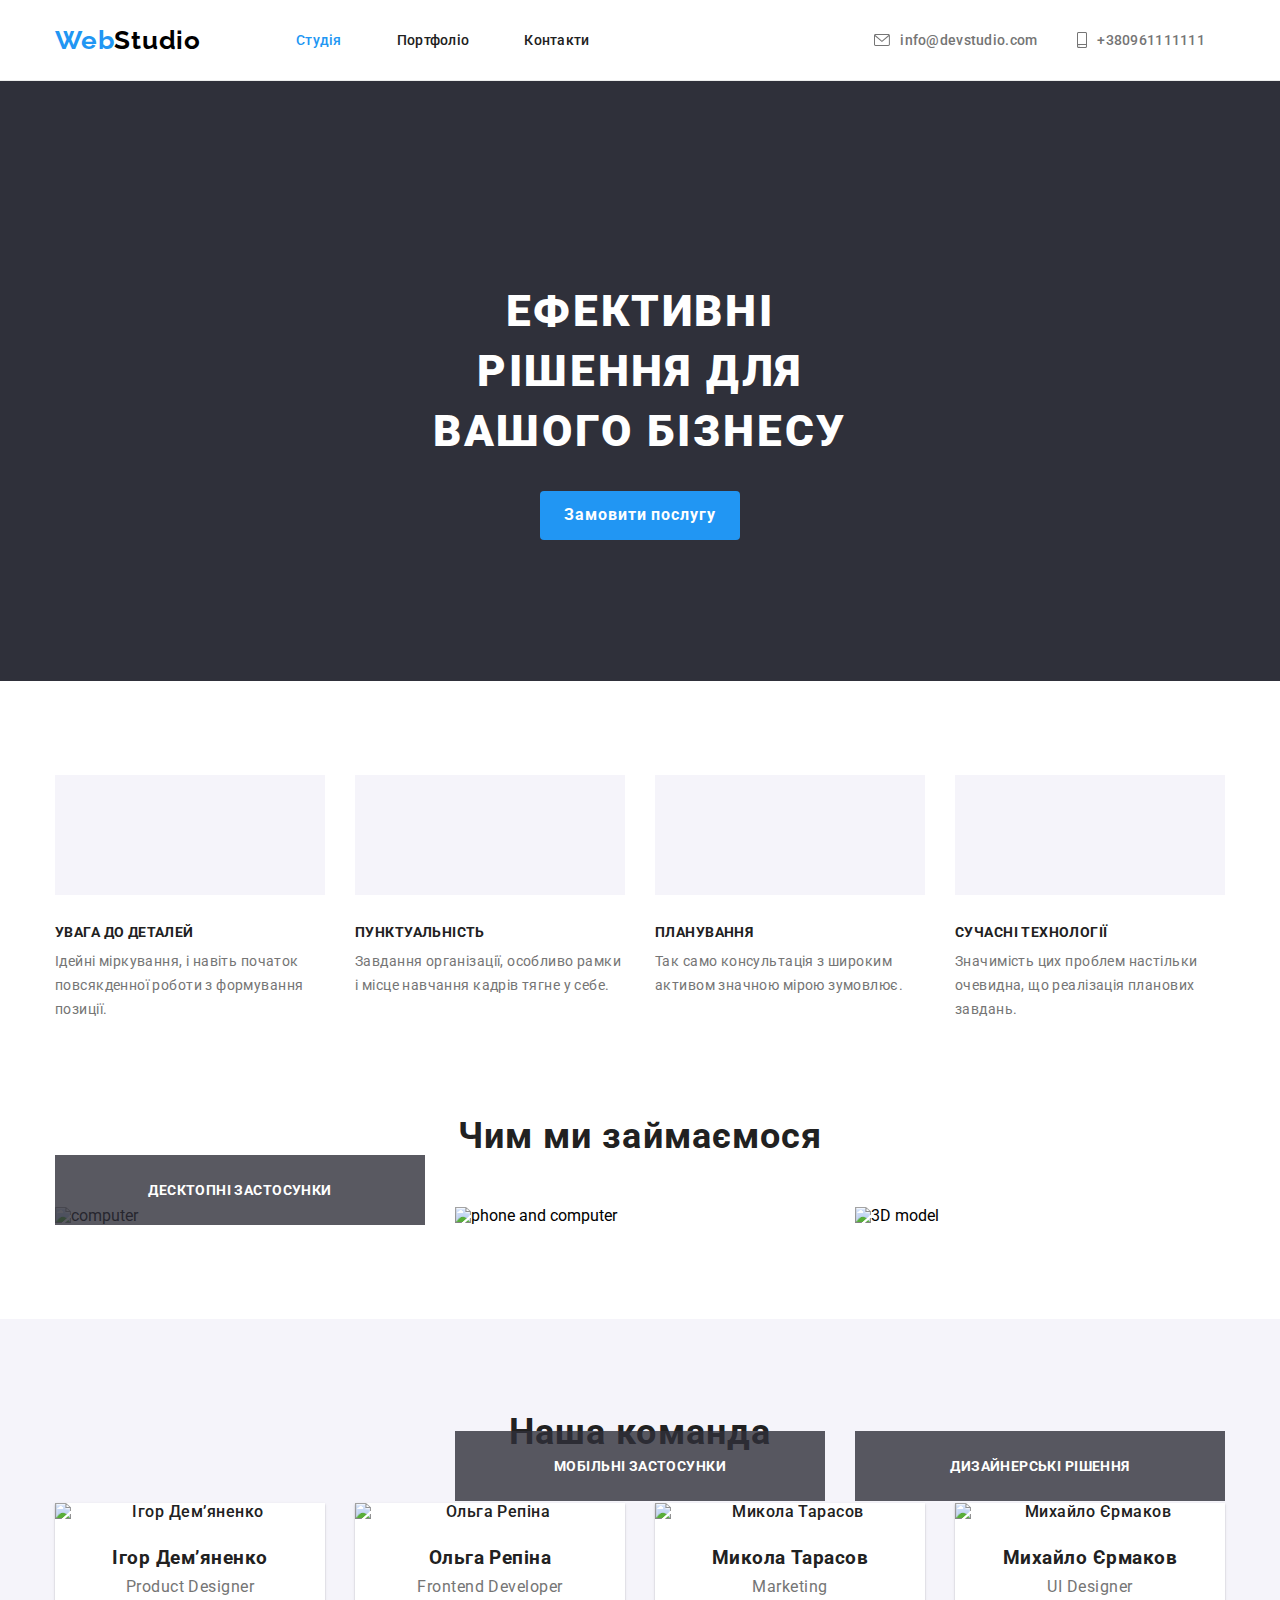
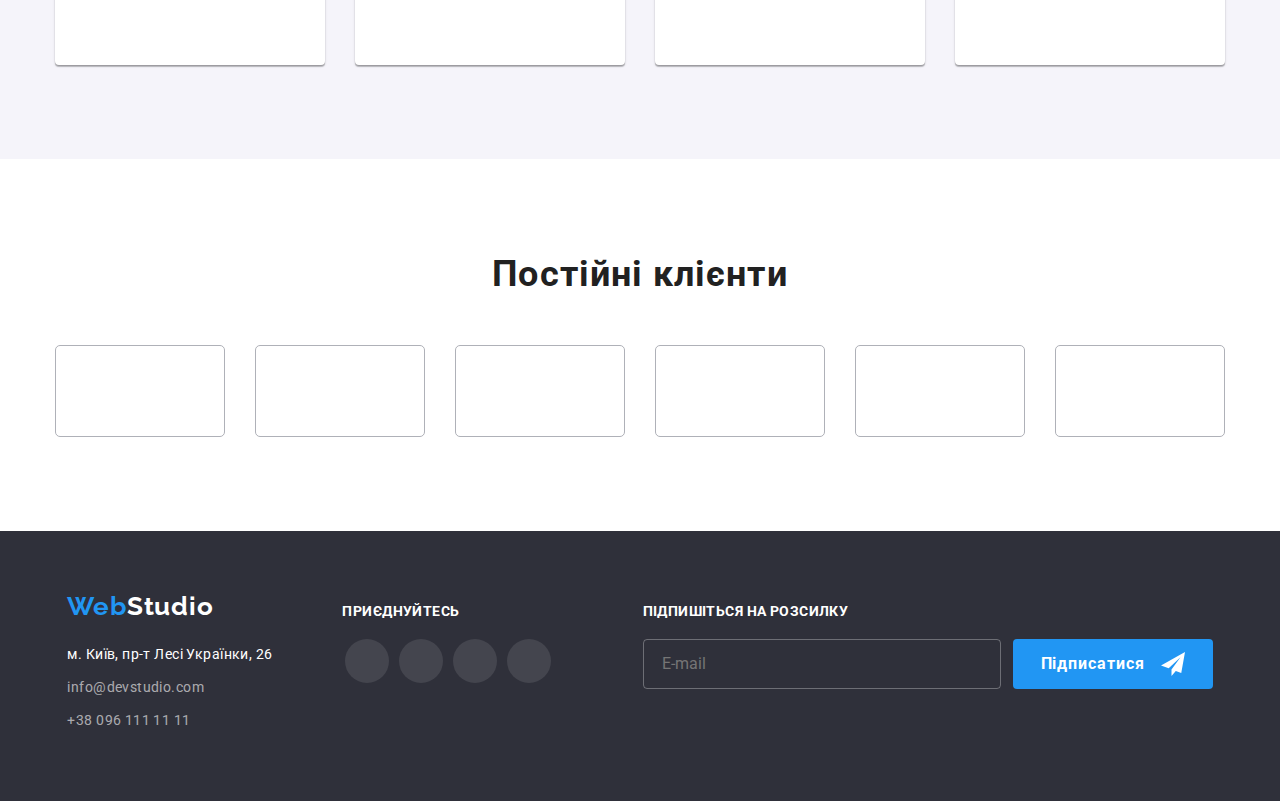
==== commit 1491c9f6: "fix - ?????" ====
--- a/index.html
+++ b/index.html
@@ -21,20 +21,25 @@
 
     <header>
       <div class="container">
+        <button class="mobile__btn" data-mobile-open>
+          <svg width="40px" height="40px">
+            <use href="./images/symbol-defs(4).svg#icon-menu_24px"></use>
+          </svg>
+        </button>
         <nav class="menu">
           <a class="menu__logo" href="./index.html">
             <span class="black--logo">Web</span>Studio</a
           >
 
-          <button class="mobile__btn" data-mobile-open>
+          <!-- <button class="mobile__btn" data-mobile-open>
             <svg width="40px" height="40px">
               <use href="./images/symbol-defs(4).svg#icon-menu_24px"></use>
             </svg>
-          </button>
+          </button> -->
 
           <ul class="menu__list">
             <li class="menu__item">
-              <a class="menu--link" href="./index.html">Студія</a>
+              <a class="menu--link active-page" href="./index.html">Студія</a>
             </li>
             <li class="menu__item">
               <a class="menu--link" href="./portfolio.html">Портфоліо</a>
@@ -130,15 +135,45 @@
           <h2 class="about__title">Чим ми займаємося</h2>
           <ul class="about__list">
             <li class="about__item">
-              <img src="images/box1.png" alt="computer" />
+              <picture>
+                <source
+                  srcset="
+                    ./images/about-us/1-desktop1x.jpg 1x,
+                    ./images/about-us/1-desktop2x.jpg 2x
+                  "
+                  media="(min-width: 1200px)"
+                />
+                <img src="./images/about-us/1-desktop1x.jpg" alt="computer" />
+              </picture>
             </li>
 
             <li class="about__item">
-              <img src="images/box2.png" alt="phone and computer" />
+              <picture>
+                <source
+                  srcset="
+                    ./images/about-us/2-desktop1x.jpg 1x,
+                    ./images/about-us/2-desktop2x.jpg 2x
+                  "
+                  media="(min-width: 1200px)"
+                />
+                <img
+                  src="./images/about-us/2-desktop1x.jpg"
+                  alt="phone and computer"
+                />
+              </picture>
             </li>
 
             <li class="about__item">
-              <img src="images/box3.png" alt="3D model" />
+              <picture>
+                <source
+                  srcset="
+                    ./images/about-us/3-desktop1x.jpg 1x,
+                    ./images/about-us/3-desktop2x.jpg 2x
+                  "
+                  media="(min-width: 1200px)"
+                />
+                <img src="./images/about-us/3-desktop1x.jpg" alt="3D model" />
+              </picture>
             </li>
           </ul>
         </div>
@@ -152,11 +187,34 @@
 
           <ul class="comand__list">
             <li class="comand__item">
-              <img
-                class="comand__picture"
-                src="images/img.png"
-                alt="Ігор Дем’яненко"
-              />
+              <picture>
+                <source
+                  srcset="
+                    ./images/comand/_mobile1x_4.jpg 1x,
+                    ./images/comand/_mobile2x_4.jpg 2x
+                  "
+                  media="(max-width: 767px)"
+                />
+                <source
+                  srcset="
+                    ./images/comand/_desctop1x_4.jpg 1x,
+                    ./images/comand/_desctop2x_4.jpg 2x
+                  "
+                  media="(min-width: 1200px)"
+                />
+                <source
+                  srcset="
+                    ./images/comand/_tablet1x_4.jpg 1x,
+                    ./images/comand/_tablet2x_4.jpg 2x
+                  "
+                  media="(min-width: 768px)"
+                />
+                <img
+                  class="comand__picture"
+                  src="./images/comand/_desctop1x_4.jpg"
+                  alt="Ігор Дем’яненко"
+                />
+              </picture>
               <h3>Ігор Дем’яненко</h3>
               <p class="comand__text">Product Designer</p>
               <ul class="svg__list">
@@ -192,11 +250,34 @@
             </li>
 
             <li class="comand__item">
-              <img
-                class="comand__picture"
-                src="images/img2.png"
-                alt="Ольга Репіна"
-              />
+              <picture>
+                <source
+                  srcset="
+                    ./images/comand/_mobile1x_1.jpg 1x,
+                    ./images/comand/_mobile2x_1.jpg 2x
+                  "
+                  media="(max-width: 767px)"
+                />
+                <source
+                  srcset="
+                    ./images/comand/_desctop1x_1.jpg 1x,
+                    ./images/comand/_desctop2x_1.jpg 2x
+                  "
+                  media="(min-width: 1200px)"
+                />
+                <source
+                  srcset="
+                    ./images/comand/_tablet1x_1.jpg 1x,
+                    ./images/comand/_tablet2x_1.jpg 2x
+                  "
+                  media="(min-width: 768px)"
+                />
+                <img
+                  class="comand__picture"
+                  src="./images/comand/_desctop1x_1.jpg"
+                  alt="Ольга Репіна"
+                />
+              </picture>
               <h3>Ольга Репіна</h3>
               <p class="comand__text">Frontend Developer</p>
               <ul class="svg__list">
@@ -232,11 +313,34 @@
             </li>
 
             <li class="comand__item">
-              <img
-                class="comand__picture"
-                src="images/img3.png"
-                alt="Микола Тарасов"
-              />
+              <picture>
+                <source
+                  srcset="
+                    ./images/comand/_mobile1x_2.jpg 1x,
+                    ./images/comand/_mobile2x_2.jpg 2x
+                  "
+                  media="(max-width: 767px)"
+                />
+                <source
+                  srcset="
+                    ./images/comand/_desctop1x_2.jpg 1x,
+                    ./images/comand/_desctop2x_2.jpg 2x
+                  "
+                  media="(min-width: 1200px)"
+                />
+                <source
+                  srcset="
+                    ./images/comand/_tablet1x_2.jpg 1x,
+                    ./images/comand/_tablet2x_2.jpg 2x
+                  "
+                  media="(min-width: 768px)"
+                />
+                <img
+                  class="comand__picture"
+                  src="./images/comand/_desctop1x_2.jpg"
+                  alt="Микола Тарасов"
+                />
+              </picture>
               <h3>Микола Тарасов</h3>
               <p class="comand__text">Marketing</p>
               <ul class="svg__list">
@@ -272,11 +376,34 @@
             </li>
 
             <li class="comand__item">
-              <img
-                class="comand__picture"
-                src="images/img4.png"
-                alt="Михайло Єрмаков"
-              />
+              <picture>
+                <source
+                  srcset="
+                    ./images/comand/_mobile1x_3.jpg 1x,
+                    ./images/comand/_mobile2x_3.jpg 2x
+                  "
+                  media="(max-width: 767px)"
+                />
+                <source
+                  srcset="
+                    ./images/comand/_desctop1x_3.jpg 1x,
+                    ./images/comand/_desctop2x_3.jpg 2x
+                  "
+                  media="(min-width: 1200px)"
+                />
+                <source
+                  srcset="
+                    ./images/comand/_tablet1x_3.jpg 1x,
+                    ./images/comand/_tablet2x_3.jpg 2x
+                  "
+                  media="(min-width: 768px)"
+                />
+                <img
+                  class="comand__picture"
+                  src="./images/comand/_desctop1x_3.jpg"
+                  alt="Михайло Єрмаков"
+                />
+              </picture>
               <h3>Михайло Єрмаков</h3>
               <p class="comand__text">UI Designer</p>
               <ul class="svg__list">
@@ -427,60 +554,90 @@
         </div>
         <div class="footer__mailing">
           <h3 class="title-input-text">Підпишіться на розсилку</h3>
-          <div>
-          <input type="text" placeholder="E-mail" class="footer-input" />
-          <button type="button" class="footer--btn">
-            <svg width="24" height="24" class="footer__button__pic">
-              <use href="./images/symbol-defs(4).svg#icon-icon-send"></use>
-            </svg>
-            <span class="footer--button__text">Підписатися</span>
-          </button>
-          </div>
+          <form>
+            <input
+              required
+              type="text"
+              placeholder="E-mail"
+              class="footer-input"
+            />
+            <button type="submit" class="footer--btn">
+              <svg width="24" height="24" class="footer__button__pic">
+                <use href="./images/symbol-defs(4).svg#icon-icon-send"></use>
+              </svg>
+              <span class="footer--button__text">Підписатися</span>
+            </button>
+          </form>
         </div>
       </div>
     </footer>
     <div class="backdrop is-hidden" data-backdrop>
-      <div class="modal">
+      <form class="modal">
         <h2 class="modal__title">Залиште свої дані, ми Вам зателефонуємо</h2>
-        <p class="input__name1">Ім’я</p>
-        <a class="modal-svg1">
-          <svg width="18px" height="18px">
-            <use
-              href="./images/symbol-defs(4).svg#icon-person-black-18dp-1"
-            ></use>
-          </svg>
-        </a>
-        <input class="input1" type="text" />
-
-        <p class="input__name1">Телефон</p>
-        <a class="modal-svg2">
-          <svg width="18px" height="18px">
-            <use
-              href="./images/symbol-defs(4).svg#icon-phone-black-18dp-1"
-            ></use>
-          </svg>
-        </a>
-        <input class="input1" type="text" />
-
-        <p class="input__name1">Пошта</p>
-        <a class="modal-svg3">
-          <svg width="18px" height="18px">
-            <use
-              href="./images/symbol-defs(4).svg#icon-email-black-18dp-1"
-            ></use>
-          </svg>
-        </a>
-        <input class="input1" type="text" />
+        <label class="input__name1">
+          Ім’я
+          <input
+            required
+            class="input1"
+            type="text"
+            name="user-name"
+            id="modal-user-name"
+          />
+          <a class="modal-svg1">
+            <svg width="18px" height="18px">
+              <use
+                href="./images/symbol-defs(4).svg#icon-person-black-18dp-1"
+              ></use>
+            </svg>
+          </a>
+        </label>
+
+        <label class="input__name1">
+          Телефон
+          <input
+            required
+            class="input1"
+            type="tel"
+            name="user-tel"
+            id="modal-user-tel"
+          />
+          <a class="modal-svg2">
+            <svg width="18px" height="18px">
+              <use
+                href="./images/symbol-defs(4).svg#icon-phone-black-18dp-1"
+              ></use>
+            </svg>
+          </a>
+        </label>
+
+        <label class="input__name1">
+          Пошта
+          <input
+            required
+            class="input1"
+            type="email"
+            name="user-email"
+            id="modal-user-email"
+          />
+          <a class="modal-svg3">
+            <svg width="18px" height="18px">
+              <use
+                href="./images/symbol-defs(4).svg#icon-email-black-18dp-1"
+              ></use>
+            </svg>
+          </a>
+        </label>
 
         <p class="input__name1">Коментарі</p>
         <textarea class="comment-input" placeholder="Введіть текст"></textarea>
-        <br />
-        <input class="checkbox" type="checkbox" />
-        <p class="condition">
-          Погоджуюсь з розсилкою і приймаю
-          <span class="condition-span">Умови договору</span>
-        </p>
-        <button class="send-button">Надіслати</button>
+        <div class="modal__checkbox">
+          <input class="checkbox" type="checkbox" />
+          <p class="condition">
+            Погоджуюсь з розсилкою і приймаю
+            <span class="condition-span">Умови договору</span>
+          </p>
+        </div>
+        <button type="submit" class="send-button">Надіслати</button>
         <button class="close-modal" data-close-modal>
           <svg width="18px" height="18px">
             <use
@@ -489,7 +646,7 @@
           </svg>
         </button>
         <!-- <button class="close-modal" data-close-modal>Закрити</button> -->
-      </div>
+      </form>
     </div>
     <div class="backdrop is-hidden" data-mobile>
       <div class="mobile-modal">
@@ -501,7 +658,7 @@
         <div>
           <ul class="mobile-modal__list">
             <li class="mobile-modal__item">
-              <a href="/" class="mobile-modal__link">Студія</a>
+              <a href="/" class="mobile-modal__link active-page">Студія</a>
             </li>
             <li class="mobile-modal__item">
               <a href="./portfolio.html" class="mobile-modal__link"
--- a/css/main.min.css
+++ b/css/main.min.css
@@ -1 +1 @@
-ul{list-style:none;margin:0;padding:0}a{text-decoration:none}h1,h2,h3,h4,h5,h6{margin:0;padding:0}p{margin:0}img{display:block;width:100%}body{font-family:"Roboto"}.container{padding-left:15px;padding-right:15px}@media screen and (min-width: 480px){.container{width:480px;margin-left:auto;margin-right:auto}}@media screen and (min-width: 768px){.container{width:768px}}@media screen and (min-width: 1200px){.container{width:1200px}}.card-container{padding-left:24px;padding-bottom:20px;padding-top:20px}header{display:-webkit-box;display:-ms-flexbox;display:flex;-webkit-box-align:center;-ms-flex-align:center;align-items:center}header .container{height:80px;display:-webkit-box;display:-ms-flexbox;display:flex;-webkit-box-align:center;-ms-flex-align:center;align-items:center;position:relative}.black--logo{color:#2196f3}.menu__list{display:none}@media screen and (min-width: 768px){.menu__list{display:-webkit-box;display:-ms-flexbox;display:flex}}@media screen and (min-width: 1200px){.menu__list{text-align:center;display:-webkit-box;display:-ms-flexbox;display:flex;-webkit-box-align:center;-ms-flex-align:center;align-items:center;margin-left:95px}}@media screen and (min-width: 768px){.menu__item{margin-left:51px}}@media screen and (min-width: 1200px){.menu__item{margin-left:55px}}@media screen and (min-width: 768px){.menu__item:first-child{margin-left:88px}}@media screen and (min-width: 1200px){.menu__item:first-child{margin-left:0}}.menu{display:-webkit-box;display:-ms-flexbox;display:flex;-webkit-box-align:center;-ms-flex-align:center;align-items:center;margin-right:auto}.menu__logo{font-family:"Raleway";font-weight:700;font-size:26px;line-height:31px;letter-spacing:.03em;color:#000;text-decoration:none}.menu--link{font-weight:500;font-size:14px;line-height:1.1em;letter-spacing:.02em;color:#212121;position:relative;padding-bottom:31px}.menu--link:hover::after{opacity:1;width:100%;-webkit-transform:scaleX(1);transform:scaleX(1)}.menu--link:hover{color:#2196f3}.menu--link::after{content:"";display:block;width:100%;height:5px;background-color:#2196f3;border-radius:3px;position:absolute;top:43px;left:0;-webkit-transition:opacity 250ms cubic-bezier(0.165, 0.84, 0.44, 1) 350ms,-webkit-transform 500ms cubic-bezier(0.175, 0.885, 0.32, 1.275);transition:opacity 250ms cubic-bezier(0.165, 0.84, 0.44, 1) 350ms,-webkit-transform 500ms cubic-bezier(0.175, 0.885, 0.32, 1.275);transition:opacity 250ms cubic-bezier(0.165, 0.84, 0.44, 1) 350ms,transform 500ms cubic-bezier(0.175, 0.885, 0.32, 1.275);transition:opacity 250ms cubic-bezier(0.165, 0.84, 0.44, 1) 350ms,transform 500ms cubic-bezier(0.175, 0.885, 0.32, 1.275),-webkit-transform 500ms cubic-bezier(0.175, 0.885, 0.32, 1.275);-webkit-transform:scaleX(0);transform:scaleX(0)}.header__list{display:none}@media screen and (min-width: 768px){.header__list{display:block;margin-left:96px}}@media screen and (min-width: 1200px){.header__list{text-align:center;display:-webkit-box;display:-ms-flexbox;display:flex;-webkit-box-align:center;-ms-flex-align:center;align-items:center}}.header--contacts{color:#757575;display:block}.header--contacts:hover{color:#2196f3}.contacts--link1,.contacts--link2{margin-right:10px;display:-webkit-box;display:-ms-flexbox;display:flex;-webkit-box-align:center;-ms-flex-align:center;align-items:center}.contacts--link1:hover,.contacts--link2:hover{fill:#2196f3}.header__item{font-weight:500;font-size:12px;line-height:14px;letter-spacing:.02em;color:#757575}@media screen and (min-width: 1200px){.header__item{font-size:14px;line-height:16px;letter-spacing:.02em;font-size:14px;line-height:16px;display:-webkit-box;display:-ms-flexbox;display:flex;-webkit-box-align:center;-ms-flex-align:center;align-items:center}}@media screen and (min-width: 768px){.header__item:first-child{margin-top:10px}}@media screen and (min-width: 1200px){.header__item:first-child{margin-right:30px;margin-top:0}}@media screen and (min-width: 768px){.header__item:nth-child(2){margin-top:10px;margin-right:10px}}@media screen and (min-width: 1200px){.header__item:nth-child(2){margin-top:0}}.header--picture{margin-right:10px;fill:#757575}.mobile__btn{border:none;background-color:#fff;position:absolute;right:15px}@media screen and (min-width: 768px){.mobile__btn{display:none}}.mobile-modal{width:100vw;height:100%;position:absolute;background-color:#fff;-webkit-transform:translate(-50%, -50%);transform:translate(-50%, -50%);top:50%;left:50%;display:-webkit-box;display:-ms-flexbox;display:flex;-webkit-box-orient:vertical;-webkit-box-direction:normal;-ms-flex-direction:column;flex-direction:column;-webkit-box-pack:justify;-ms-flex-pack:justify;justify-content:space-between;padding-top:48px}.close__modal{border:none;background-color:#fff;position:absolute;top:21px;right:15px}.close__modal:hover{fill:#2196f3}.backdrop.is-hidden{opacity:0;pointer-events:none}.mobile-modal__link{font-weight:500;font-size:40px;line-height:47px;letter-spacing:.02em;color:#212121}.mobile-modal__link:hover{color:#2196f3}.mobile-modal__item:first-child{margin-bottom:36px}.mobile-modal__item:nth-child(2){margin-bottom:32px}.mobile-modal__list{margin-left:40px;margin-bottom:auto}.mobile-modal__tel{font-weight:500;font-size:34px;line-height:40px;letter-spacing:.02em;color:#2196f3;margin-left:40px;margin-bottom:30px}.mobile-modal-addres__list{margin-bottom:64px}.mobile-modal-addres__item:first-child{margin-bottom:32px}.mobile-modal__mail{font-weight:500;font-size:24px;line-height:28px;letter-spacing:.02em;color:#757575;margin-left:40px}.mobile-modal-social__list{display:-webkit-box;display:-ms-flexbox;display:flex;margin-left:40px}.mobile-modal-social__item{font-weight:500;font-size:18px;line-height:22px;letter-spacing:.02em;color:#2196f3;margin-left:20px}.mobile-modal-social__item:first-child{margin-left:0}.mobile-modal-social__item:nth-child(2)::before{content:"";border-left:1px solid #212121;margin-right:10px}.mobile-modal-social__item:nth-child(3)::before{content:"";border-left:1px solid #212121;margin-right:10px}.mobile-modal-social__item:nth-child(4)::before{content:"";border-left:1px solid #212121;margin-right:10px}.hero{height:400px;background-color:#2f303a;text-align:center;padding-left:60px;padding-right:60px;padding-bottom:118px;padding-top:118px;background-image:-webkit-gradient(linear, left top, left bottom, from(rgba(47, 48, 58, 0.4)), to(rgba(47, 48, 58, 0.4))),url(../../images/background-hero.jpg);background-image:linear-gradient(rgba(47, 48, 58, 0.4), rgba(47, 48, 58, 0.4)),url(../../images/background-hero.jpg)}@media screen and (min-width: 768px){.hero{padding-right:204px;padding-left:204px}}@media screen and (min-width: 1200px){.hero{height:600px;padding-bottom:200px;padding-top:200px;padding-left:430px;padding-right:430px}}.hero__title{font-weight:900;font-size:26px;line-height:42px;text-align:center;letter-spacing:.06em;text-transform:uppercase;color:#fff;margin-bottom:30px}@media screen and (min-width: 1200px){.hero__title{font-size:44px;line-height:60px}}.hero__btn{font-weight:700;font-size:16px;line-height:1.8em;letter-spacing:.06em;color:#fff;background-color:#2196f3;padding-top:10px;padding-bottom:10px;padding-left:24px;padding-right:24px;border:none;border-radius:4px}footer{padding-top:60px;background-color:#2f303a;padding-bottom:60px}.footer-logo{font-family:"Raleway";font-weight:700;font-size:24px;line-height:28px;letter-spacing:.03em;color:#fff;margin-bottom:20px}@media screen and (min-width: 1200px){.footer-logo{font-size:26px;line-height:31px}}.footer__address{text-align:center}@media screen and (min-width: 1200px){.footer__address{text-align:left}}.footer--link{font-weight:400;font-size:14px;line-height:24px;letter-spacing:.03em;color:#fff}.footer__item{margin-bottom:9px}.white__logo{color:#2196f3}.address{font-weight:400;font-size:14px;line-height:24px;letter-spacing:.03em;color:rgba(255,255,255,.6)}.icon__title{font-weight:700;font-size:14px;line-height:16px;letter-spacing:.03em;text-transform:uppercase;color:#fff;text-align:center;margin-top:60px}@media screen and (min-width: 768px){.icon__title{margin-bottom:0;margin-top:0}}@media screen and (min-width: 1200px){.icon__title{margin-right:93px;margin-left:0}}.icon__list{display:-webkit-box;display:-ms-flexbox;display:flex;-webkit-box-pack:center;-ms-flex-pack:center;justify-content:center;margin-top:20px}@media screen and (min-width: 768px){.icon__list{margin-bottom:0}}@media screen and (min-width: 1200px){.icon__list{-webkit-box-pack:center;-ms-flex-pack:center;justify-content:center;margin-left:0;margin-right:0}}.footer__icon{width:44px;height:44px;border-radius:50%;margin-left:10px;background:rgba(255,255,255,.1)}.footer__icon:first-child{margin-left:0}.footer--svg{fill:#fff;-webkit-transition-timing-function:cubic-bezier(0.01, -0.01, 0.55, 1);transition-timing-function:cubic-bezier(0.01, -0.01, 0.55, 1);-webkit-transition-duration:250ms;transition-duration:250ms;-webkit-transition-delay:50ms;transition-delay:50ms;border-radius:50%;display:-webkit-box;display:-ms-flexbox;display:flex;-webkit-box-pack:center;-ms-flex-pack:center;justify-content:center;-webkit-box-align:center;-ms-flex-align:center;align-items:center;padding:12px}.footer--svg:hover{background-color:#2196f3;color:#fff}@media screen and (min-width: 768px){.social__networks{margin-left:165px}}@media screen and (min-width: 1200px){.social__networks{margin-left:70px;padding-top:12px;margin-right:90px}}footer .container{display:block;-webkit-box-pack:center;-ms-flex-pack:center;justify-content:center}@media screen and (min-width: 768px){footer .container{display:-webkit-box;display:-ms-flexbox;display:flex;-ms-flex-wrap:wrap;flex-wrap:wrap}}.footer-input{width:100%;height:50px;border:1px solid rgba(255,255,255,.3);border-radius:4px;background-color:rgba(0,0,0,0);padding-top:15px;padding-bottom:15px;color:#fff;margin-top:20px;padding-left:18px}@media screen and (min-width: 480px){.footer-input{width:450px}}@media screen and (min-width: 1200px){.footer-input{width:358px;margin-left:0}}.title-input-text{font-weight:700;font-size:14px;line-height:16px;text-align:center;letter-spacing:.03em;text-transform:uppercase;color:#fff;margin-top:60px}@media screen and (min-width: 1200px){.title-input-text{display:-webkit-box;display:-ms-flexbox;display:flex;margin-top:0}}.footer--btn{margin-top:20px;-webkit-box-align:center;-ms-flex-align:center;align-items:center;background:#2196f3;border-radius:4px;width:200px;height:50px;color:#fff;border:0;font-weight:700;font-size:16px;line-height:30px;letter-spacing:.06em;color:#fff;position:relative;display:block;margin-left:auto;margin-right:auto}@media screen and (min-width: 1200px){.footer--btn{margin-left:12px}}.footer__mailing{text-align:center}@media screen and (min-width: 1200px){.footer__mailing{padding-top:12px}}@media screen and (min-width: 768px){.footer__mailing div{display:block}}@media screen and (min-width: 1200px){.footer__mailing div{display:-webkit-box;display:-ms-flexbox;display:flex}}.footer__button__pic{position:absolute;top:13px;left:148px;fill:#fff}.footer--button__text{position:absolute;top:10px;left:28px}.tehnology{padding-top:60px;padding-bottom:60px}@media screen and (min-width: 1200px){.tehnology{padding-top:94px;padding-bottom:94px}}.tehnology__title{font-weight:700;font-size:14px;line-height:16px;text-align:center;letter-spacing:.03em;text-transform:uppercase;margin-bottom:10px;color:#212121;margin-top:30px}@media screen and (min-width: 768px){.tehnology__title{text-align:left}}@media screen and (min-width: 1200px){.tehnology__title{line-height:1.1em}}.tehnology__list{-ms-flex-wrap:wrap;flex-wrap:wrap;display:-webkit-box;display:-ms-flexbox;display:flex;-webkit-box-pack:center;-ms-flex-pack:center;justify-content:center;-webkit-box-align:center;-ms-flex-align:center;align-items:center}.tehnology__item{width:100%;margin-top:30px;margin-left:0;height:248px}@media screen and (min-width: 768px){.tehnology__item{width:354px;display:inline-block;margin-right:13px}}@media screen and (min-width: 1200px){.tehnology__item{width:270px;margin-left:30px;margin-top:0;margin-right:0}}.tehnology__item:first-child{margin-left:0;margin-top:0}@media screen and (min-width: 480px){.tehnology__item:nth-child(2){margin-top:30px}}@media screen and (min-width: 768px){.tehnology__item:nth-child(2){margin-top:0;margin-right:0}}.tehnology__item:nth-child(2n){margin-right:0}.tehnology__item::before{content:"";display:block;width:100%;height:120px;background-color:#f5f4fa;background-repeat:no-repeat;background-position:center}@media screen and (min-width: 768px){.tehnology__item::before{width:354px}}@media screen and (min-width: 1200px){.tehnology__item::before{width:270px}}.tehnology__item:nth-child(1)::before{background-image:url("../../images/antenna1.png")}.tehnology__item:nth-child(2)::before{background-image:url("../../images/Vector.png")}.tehnology__item:nth-child(3)::before{background-image:url("../../images/Vector (1).png")}.tehnology__item:nth-child(4)::before{background-image:url("../..//images/astronauе 1.png")}.tehnology__description{font-weight:400;font-size:14px;line-height:1.7em;letter-spacing:.03em;color:#757575}.about__us{display:none}@media screen and (min-width: 1200px){.about__us{display:block}}.about__title{font-weight:700;font-size:36px;line-height:1.1em;text-align:center;letter-spacing:.03em;color:#212121;margin-bottom:50px}.about__list{display:-webkit-box;display:-ms-flexbox;display:flex;padding-bottom:94px}.about__item{width:370px;margin-left:30px;position:relative}.about__item:nth-child(1):before{content:"ДЕСКТОПНІ ЗАСТОСУНКИ";font-weight:700;font-size:14px;text-align:center;letter-spacing:.03em;text-transform:uppercase;padding-top:27px;color:#fff;position:absolute;bottom:0;background-color:rgba(47,48,58,.8);width:370px;height:70px}.about__item:nth-child(2):before{content:"МОБІЛЬНІ ЗАСТОСУНКИ";font-weight:700;font-size:14px;text-align:center;letter-spacing:.03em;text-transform:uppercase;padding-top:27px;color:#fff;position:absolute;top:224px;background-color:rgba(47,48,58,.8);width:370px;height:70px}.about__item:nth-child(3):before{content:"ДИЗАЙНЕРСЬКІ РІШЕННЯ";font-weight:700;font-size:14px;text-align:center;letter-spacing:.03em;text-transform:uppercase;padding-top:27px;color:#fff;position:absolute;top:224px;background-color:rgba(47,48,58,.8);width:370px;height:70px}.about__item:first-child{margin-left:0}.comand{background-color:#f5f4fa;padding-top:60px;padding-bottom:60px}@media screen and (min-width: 1200px){.comand{padding-top:94px;padding-bottom:94px}}.comand__list{-ms-flex-wrap:wrap;flex-wrap:wrap}@media screen and (min-width: 768px){.comand__list{display:-webkit-box;display:-ms-flexbox;display:flex}}@media screen and (min-width: 1200px){.comand__list{text-align:center}}.comand__picture{margin-bottom:30px}.comand__title{font-weight:700;font-size:28px;line-height:33px;text-align:center;letter-spacing:.03em;color:#212121;margin-bottom:30px}@media screen and (min-width: 1200px){.comand__title{font-size:36px;line-height:1.1em;margin-bottom:50px}}.comand__item{font-weight:500;font-size:16px;line-height:1.1em;text-align:center;letter-spacing:.03em;color:#212121;margin-left:30px;padding-bottom:30px;background:#fff;-webkit-box-shadow:0px 1px 3px rgba(0,0,0,.12),0px 1px 1px rgba(0,0,0,.14),0px 2px 1px rgba(0,0,0,.2);box-shadow:0px 1px 3px rgba(0,0,0,.12),0px 1px 1px rgba(0,0,0,.14),0px 2px 1px rgba(0,0,0,.2);border-radius:0px 0px 4px 4px;margin-top:30px;margin-left:0}@media screen and (min-width: 480px){.comand__item{margin-top:30px}}@media screen and (min-width: 768px){.comand__item{margin-left:30px;margin-top:0;width:354px}}@media screen and (min-width: 1200px){.comand__item{width:270px}}.comand__item:first-child{margin-left:0;margin-top:0}@media screen and (min-width: 768px){.comand__item:nth-child(3){margin-top:30px;margin-left:0}}@media screen and (min-width: 1200px){.comand__item:nth-child(3){margin-left:30px;margin-top:0}}@media screen and (min-width: 768px){.comand__item:nth-child(4){margin-top:30px}}@media screen and (min-width: 1200px){.comand__item:nth-child(4){margin-top:0}}.comand__text{font-weight:400;font-size:16px;line-height:1.1em;text-align:center;letter-spacing:.03em;color:#757575;margin-top:10px;margin-bottom:16px}.comand--link{fill:#afb1b8;-webkit-animation-timing-function:cubic-bezier(0.01, -0.01, 0.55, 1);animation-timing-function:cubic-bezier(0.01, -0.01, 0.55, 1);-webkit-transition-duration:250ms;transition-duration:250ms;-webkit-transition-delay:50ms;transition-delay:50ms;padding:12px;border-radius:50%}.comand--link:hover{background-color:#2196f3;border-color:#2196f3;fill:#fff}.svg__list{display:-webkit-box;display:-ms-flexbox;display:flex;-webkit-box-pack:center;-ms-flex-pack:center;justify-content:center;gap:10px}.clients{padding-top:60px;padding-bottom:60px}@media screen and (min-width: 1200px){.clients{padding-top:94px;padding-bottom:94px}}.clients__title{font-weight:700;font-size:28px;line-height:33px;text-align:center;letter-spacing:.03em;color:#212121;margin-bottom:30px}@media screen and (min-width: 1200px){.clients__title{font-size:36px;line-height:42px;margin-bottom:50px}}.clients__list{display:-webkit-box;display:-ms-flexbox;display:flex;-ms-flex-wrap:wrap;flex-wrap:wrap}.clients__item{width:45%;height:92px;margin-left:30px;margin-top:30px}@media screen and (min-width: 480px){.clients__item{width:210px}}@media screen and (min-width: 768px){.clients__item{width:226px}}@media screen and (min-width: 1200px){.clients__item{width:170px}}.clients__item:first-child{margin-left:0;margin-top:0}.clients__item:nth-child(2){margin-top:0}.clients__item:nth-child(3){margin-left:0}@media screen and (min-width: 768px){.clients__item:nth-child(3){margin-top:0;margin-left:30px}}@media screen and (min-width: 768px){.clients__item:nth-child(6){margin-top:30px}}@media screen and (min-width: 1200px){.clients__item:nth-child(6){margin-top:0}}@media screen and (min-width: 768px){.clients__item:nth-child(4){margin-left:0}}@media screen and (min-width: 1200px){.clients__item:nth-child(4){margin-left:30px;margin-top:0}}.clients__item:nth-child(5){margin-left:0}@media screen and (min-width: 768px){.clients__item:nth-child(5){margin-left:30px;margin-right:0}}@media screen and (min-width: 1200px){.clients__item:nth-child(5){margin-top:0}}.clients--link{width:100%;height:92px;border:1px solid #afb1b8;border-radius:5px;fill:#afb1b8;display:block;text-align:center;padding-top:20px;-webkit-animation-timing-function:cubic-bezier(0.01, -0.01, 0.55, 1);animation-timing-function:cubic-bezier(0.01, -0.01, 0.55, 1);-webkit-transition-delay:50ms;transition-delay:50ms;-webkit-transition-duration:250ms;transition-duration:250ms}.clients--link:hover{fill:#2196f3;border-color:#2196f3}.backdrop{position:fixed;top:0;left:0;width:100%;height:100%;background-color:rgba(0,0,0,.5);opacity:1;-webkit-transition:opacity 250ms cubic-bezier(0.4, 0, 0.2, 1);transition:opacity 250ms cubic-bezier(0.4, 0, 0.2, 1)}.backdrop.is-hidden{opacity:0;pointer-events:none}.modal{position:absolute;left:50%;top:50%;-webkit-transform:translate(-50%, -50%);transform:translate(-50%, -50%);background:#fff;-webkit-box-shadow:0px 1px 3px rgba(0,0,0,.12),0px 1px 1px rgba(0,0,0,.14),0px 2px 1px rgba(0,0,0,.2);box-shadow:0px 1px 3px rgba(0,0,0,.12),0px 1px 1px rgba(0,0,0,.14),0px 2px 1px rgba(0,0,0,.2);border-radius:4px;position:relative;width:100%;padding-right:40px;padding-left:40px;padding-bottom:40px}@media screen and (min-width: 480px){.modal{width:450px;height:609px}}@media screen and (min-width: 1200px){.modal{width:528px;height:581px}}.modal__title{font-weight:700;font-size:20px;line-height:30px;text-align:center;letter-spacing:.03em;color:#212121;padding-top:40px;margin-left:40px;margin-right:40px}@media screen and (min-width: 1200px){.modal__title{line-height:23px}}.input1{width:100%;height:40px;margin-top:30px;margin-top:4px;border:1px solid rgba(33,33,33,.2);border-radius:4px;padding-left:42px}@media screen and (min-width: 480px){.input1{width:370px;height:40px}}@media screen and (min-width: 1200px){.input1{width:448px;height:40px}}.input1:focus{border:#2196f3}.input__name1{font-weight:400;font-size:12px;line-height:14px;letter-spacing:.01em;color:#757575;margin-left:auto;margin-top:12px}.comment-input{width:100%;height:120px;border:1px solid rgba(33,33,33,.2);border-radius:4px;margin-top:4px;padding-left:16px;padding-top:16px}@media screen and (min-width: 480px){.comment-input{width:370px}}@media screen and (min-width: 1200px){.comment-input{width:448px;height:120px}}.condition{font-weight:400;font-size:12px;line-height:14px;letter-spacing:.03em;color:#757575;margin-top:20px;text-align:center}@media screen and (min-width: 1200px){.condition{font-size:14px;line-height:24px;margin-bottom:1px}}.condition-span{color:#2196f3;-webkit-text-decoration:underline #2196f3;text-decoration:underline #2196f3}.send-button{font-weight:700;font-size:16px;line-height:30px;display:-webkit-box;display:-ms-flexbox;display:flex;-webkit-box-align:center;-ms-flex-align:center;align-items:center;text-align:center;letter-spacing:.06em;color:#fff;background-color:#188ce8;border:none;-webkit-box-shadow:0px 4px 4px rgba(0,0,0,.15);box-shadow:0px 4px 4px rgba(0,0,0,.15);border-radius:4px;padding-top:10px;padding-bottom:10px;padding-right:58px;padding-left:58px;margin-top:30px;margin-left:auto;margin-right:auto}@media screen and (min-width: 480px){.send-button{margin-left:auto;margin-right:auto}}.checkbox{position:absolute;top:0;left:0;margin-top:484px;margin-left:40px}@media screen and (min-width: 1200px){.checkbox{margin-left:54px;margin-top:475px}}.modal-svg1{position:absolute;top:0;left:0;margin-top:141px;margin-left:53px}@media screen and (min-width: 1200px){.modal-svg1{margin-top:126px}}.modal-svg1:hover{fill:#2196f3}.modal-svg2{position:absolute;top:0;left:0;margin-top:211px;margin-left:53px}@media screen and (min-width: 1200px){.modal-svg2{margin-top:196px}}.modal-svg2:hover{fill:#2196f3}.modal-svg3{position:absolute;top:0;left:0;margin-top:280px;margin-left:53px}@media screen and (min-width: 1200px){.modal-svg3{margin-top:266px}}.modal-svg3:hover{fill:#2196f3}.close-modal{margin-left:496px;margin-top:14px;border:1px solid rgba(0,0,0,.1);border-radius:50%;padding:6px;position:absolute;top:0;right:8px;background-color:rgba(0,0,0,0);display:-webkit-box;display:-ms-flexbox;display:flex;-webkit-box-align:center;-ms-flex-align:center;align-items:center;-webkit-box-pack:center;-ms-flex-pack:center;justify-content:center}.close-modal:hover{fill:#2196f3;border-color:#2196f3}/*# sourceMappingURL=main.min.css.map */+ul{list-style:none;margin:0;padding:0}a{text-decoration:none}h1,h2,h3,h4,h5,h6{margin:0;padding:0}p{margin:0}img{display:block;max-width:100%}body{font-family:"Roboto"}.container{padding-left:15px;padding-right:15px}@media screen and (min-width: 480px){.container{width:480px;margin-left:auto;margin-right:auto}}@media screen and (min-width: 768px){.container{width:768px}}@media screen and (min-width: 1200px){.container{width:1200px}}.card-container{padding-left:24px;padding-bottom:20px;padding-top:20px}header{display:-webkit-box;display:-ms-flexbox;display:flex;-webkit-box-align:center;-ms-flex-align:center;align-items:center;border-bottom:1px solid #ececec}header .container{height:80px;display:-webkit-box;display:-ms-flexbox;display:flex;-webkit-box-align:center;-ms-flex-align:center;align-items:center;position:relative}.black--logo{color:#2196f3}.menu__list{display:none}@media screen and (min-width: 768px){.menu__list{display:-webkit-box;display:-ms-flexbox;display:flex}}@media screen and (min-width: 1200px){.menu__list{text-align:center;display:-webkit-box;display:-ms-flexbox;display:flex;-webkit-box-align:center;-ms-flex-align:center;align-items:center;margin-left:95px}}@media screen and (min-width: 768px){.menu__item{margin-left:51px}}@media screen and (min-width: 1200px){.menu__item{margin-left:55px}}@media screen and (min-width: 768px){.menu__item:first-child{margin-left:88px}}@media screen and (min-width: 1200px){.menu__item:first-child{margin-left:0}}.menu{display:-webkit-box;display:-ms-flexbox;display:flex;-webkit-box-align:center;-ms-flex-align:center;align-items:center;margin-right:auto}.menu__logo{font-family:"Raleway";font-weight:700;font-size:26px;line-height:31px;letter-spacing:.03em;color:#000;text-decoration:none}.menu--link{font-weight:500;font-size:14px;line-height:1.1em;letter-spacing:.02em;color:#212121;position:relative;padding-bottom:31px;-webkit-transition-delay:50ms;transition-delay:50ms;-webkit-transition-duration:250ms;transition-duration:250ms}.menu--link:hover::after{opacity:1;width:100%;-webkit-transform:scaleX(1);transform:scaleX(1)}.menu--link:hover{color:#2196f3}.menu--link::after{content:"";display:block;width:100%;height:5px;background-color:#2196f3;border-radius:3px;position:absolute;top:43px;left:0;-webkit-transition:opacity 250ms cubic-bezier(0.165, 0.84, 0.44, 1) 350ms,-webkit-transform 500ms cubic-bezier(0.175, 0.885, 0.32, 1.275);transition:opacity 250ms cubic-bezier(0.165, 0.84, 0.44, 1) 350ms,-webkit-transform 500ms cubic-bezier(0.175, 0.885, 0.32, 1.275);transition:opacity 250ms cubic-bezier(0.165, 0.84, 0.44, 1) 350ms,transform 500ms cubic-bezier(0.175, 0.885, 0.32, 1.275);transition:opacity 250ms cubic-bezier(0.165, 0.84, 0.44, 1) 350ms,transform 500ms cubic-bezier(0.175, 0.885, 0.32, 1.275),-webkit-transform 500ms cubic-bezier(0.175, 0.885, 0.32, 1.275);-webkit-transform:scaleX(0);transform:scaleX(0)}.header__list{display:none}@media screen and (min-width: 768px){.header__list{display:block;margin-left:96px}}@media screen and (min-width: 1200px){.header__list{text-align:center;display:-webkit-box;display:-ms-flexbox;display:flex;-webkit-box-align:center;-ms-flex-align:center;align-items:center}}.header--contacts{color:#757575;display:block}.header--contacts:hover{color:#2196f3}.contacts--link1,.contacts--link2{margin-right:10px;display:-webkit-box;display:-ms-flexbox;display:flex;-webkit-box-align:center;-ms-flex-align:center;align-items:center;-webkit-transition-delay:50ms;transition-delay:50ms;-webkit-transition-duration:250ms;transition-duration:250ms}.contacts--link1:hover,.contacts--link2:hover{fill:currentColor}.header__item{font-weight:500;font-size:12px;line-height:14px;letter-spacing:.02em;color:#757575}@media screen and (min-width: 1200px){.header__item{font-size:14px;line-height:16px;letter-spacing:.02em;font-size:14px;line-height:16px;display:-webkit-box;display:-ms-flexbox;display:flex;-webkit-box-align:center;-ms-flex-align:center;align-items:center}}@media screen and (min-width: 768px){.header__item:first-child{margin-top:10px}}@media screen and (min-width: 1200px){.header__item:first-child{margin-right:30px;margin-top:0}}@media screen and (min-width: 768px){.header__item:nth-child(2){margin-top:10px;margin-right:10px}}@media screen and (min-width: 1200px){.header__item:nth-child(2){margin-top:0}}.header--picture{margin-right:10px;fill:#757575;fill:currentColor}.header--picture:hover{fill:currentColor}.mobile__btn{border:none;background-color:#fff;position:absolute;right:-290px;top:10px}@media screen and (min-width: 480px){.mobile__btn{right:15px}}@media screen and (min-width: 768px){.mobile__btn{display:none}}.active-page{color:#2196f3}.mobile-modal{width:100vw;height:100vh;position:absolute;background-color:#fff;-webkit-transform:translate(-50%, -50%);transform:translate(-50%, -50%);top:50%;left:50%;display:-webkit-box;display:-ms-flexbox;display:flex;-webkit-box-orient:vertical;-webkit-box-direction:normal;-ms-flex-direction:column;flex-direction:column;-webkit-box-pack:justify;-ms-flex-pack:justify;justify-content:space-between;padding-top:48px}.close__modal{border:none;background-color:#fff;position:absolute;top:21px;right:15px}.close__modal:hover{fill:#2196f3}.backdrop.is-hidden{opacity:0;pointer-events:none}.backdrop{position:fixed;width:100%;height:100%;top:0;left:0}.mobile-modal__link{font-weight:500;font-size:40px;line-height:47px;letter-spacing:.02em;color:#212121}.mobile-modal__link:hover{color:#2196f3}.mobile-modal__item:first-child{margin-bottom:36px}.mobile-modal__item:nth-child(2){margin-bottom:32px}.mobile-modal__list{margin-left:40px;margin-bottom:auto}.mobile-modal__tel{font-weight:500;font-size:34px;line-height:40px;letter-spacing:.02em;color:#2196f3;margin-left:40px;margin-bottom:30px}.mobile-modal-addres__list{margin-bottom:64px}.mobile-modal-addres__item:first-child{margin-bottom:32px}.mobile-modal__mail{font-weight:500;font-size:24px;line-height:28px;letter-spacing:.02em;color:#757575;margin-left:40px}.mobile-modal-social__list{display:-webkit-box;display:-ms-flexbox;display:flex;margin-left:40px}.mobile-modal-social__item{font-weight:500;font-size:18px;line-height:22px;letter-spacing:.02em;color:#2196f3;margin-left:20px}.mobile-modal-social__item:first-child{margin-left:0}.mobile-modal-social__item:nth-child(2)::before{content:"";border-left:1px solid #212121;margin-right:10px}.mobile-modal-social__item:nth-child(3)::before{content:"";border-left:1px solid #212121;margin-right:10px}.mobile-modal-social__item:nth-child(4)::before{content:"";border-left:1px solid #212121;margin-right:10px}.hero{height:400px;background-color:#2f303a;text-align:center;padding-bottom:118px;padding-top:118px;max-width:1600px;background-size:cover;background-image:-webkit-gradient(linear, left top, right top, from(rgba(47, 48, 58, 0.4)), to(rgba(47, 48, 58, 0.4))),url(../images/hero/-mobile@1x.jpg);background-image:linear-gradient(to right, rgba(47, 48, 58, 0.4), rgba(47, 48, 58, 0.4)),url(../images/hero/-mobile@1x.jpg)}@media(min-device-pixel-ratio: 2),(-webkit-min-device-pixel-ratio: 2),(min-resolution: 192dpi),(min-resolution: 2dppx){.hero{background-image:url(../images/hero/-mobile@2x.jpg)}}@media screen and (min-width: 768px){.hero{padding-right:204px;padding-left:204px;background-image:-webkit-gradient(linear, left top, right top, from(rgba(47, 48, 58, 0.4)), to(rgba(47, 48, 58, 0.4))),url(../images/hero/-tablet@1x.jpg);background-image:linear-gradient(to right, rgba(47, 48, 58, 0.4), rgba(47, 48, 58, 0.4)),url(../images/hero/-tablet@1x.jpg)}}@media screen and (min-width: 768px)and (min-device-pixel-ratio: 2),screen and (min-width: 768px)and (-webkit-min-device-pixel-ratio: 2),screen and (min-width: 768px)and (min-resolution: 192dpi),screen and (min-width: 768px)and (min-resolution: 2dppx){.hero{background-image:url(../images/hero/-tablet@2x.jpg)}}@media screen and (min-width: 1200px){.hero{height:600px;padding-bottom:200px;padding-top:200px;padding-left:430px;padding-right:430px;background-image:-webkit-gradient(linear, left top, right top, from(rgba(47, 48, 58, 0.4)), to(rgba(47, 48, 58, 0.4))),url(../images/hero/-desktop@1x.jpg);background-image:linear-gradient(to right, rgba(47, 48, 58, 0.4), rgba(47, 48, 58, 0.4)),url(../images/hero/-desktop@1x.jpg)}}@media screen and (min-width: 1200px)and (min-device-pixel-ratio: 2),screen and (min-width: 1200px)and (-webkit-min-device-pixel-ratio: 2),screen and (min-width: 1200px)and (min-resolution: 192dpi),screen and (min-width: 1200px)and (min-resolution: 2dppx){.hero{background-image:url(../images/hero/-desktop@2x.jpg)}}.hero__title{font-weight:900;font-size:26px;line-height:42px;text-align:center;letter-spacing:.06em;text-transform:uppercase;color:#fff;margin-bottom:30px;margin-left:auto;margin-right:auto;max-width:360px}@media screen and (min-width: 1200px){.hero__title{font-size:44px;line-height:60px;max-width:696px}}.hero__btn{font-weight:700;font-size:16px;line-height:1.8em;letter-spacing:.06em;color:#fff;background-color:#2196f3;padding-top:10px;padding-bottom:10px;padding-left:24px;padding-right:24px;border:none;border-radius:4px;cursor:pointer;-webkit-transition:all .3s ease;transition:all .3s ease}.hero__btn:hover{-webkit-transform:scale(1.1);transform:scale(1.1)}footer{padding-top:60px;background-color:#2f303a;padding-bottom:60px}.footer-logo{font-family:"Raleway";font-weight:700;font-size:24px;line-height:28px;letter-spacing:.03em;color:#fff;margin-bottom:20px}@media screen and (min-width: 1200px){.footer-logo{font-size:26px;line-height:31px}}.footer__address{text-align:center}@media screen and (min-width: 1200px){.footer__address{text-align:left}}.footer--link{font-weight:400;font-size:14px;line-height:24px;letter-spacing:.03em;color:#fff}.footer__item{margin-bottom:9px}.white__logo{color:#2196f3}.address{font-weight:400;font-size:14px;line-height:24px;letter-spacing:.03em;color:rgba(255,255,255,.6)}.icon__title{font-weight:700;font-size:14px;line-height:16px;letter-spacing:.03em;text-transform:uppercase;color:#fff;text-align:center;margin-top:60px}@media screen and (min-width: 768px){.icon__title{margin-bottom:0;margin-top:0}}@media screen and (min-width: 1200px){.icon__title{margin-right:93px;margin-left:0}}.icon__list{display:-webkit-box;display:-ms-flexbox;display:flex;-webkit-box-pack:center;-ms-flex-pack:center;justify-content:center;margin-top:20px}@media screen and (min-width: 768px){.icon__list{margin-bottom:0}}@media screen and (min-width: 1200px){.icon__list{-webkit-box-pack:center;-ms-flex-pack:center;justify-content:center;margin-left:0;margin-right:0}}.footer__icon{width:44px;height:44px;border-radius:50%;margin-left:10px;background:rgba(255,255,255,.1)}.footer__icon:first-child{margin-left:0}.footer--svg{fill:#fff;-webkit-transition-timing-function:cubic-bezier(0.01, -0.01, 0.55, 1);transition-timing-function:cubic-bezier(0.01, -0.01, 0.55, 1);-webkit-transition-duration:250ms;transition-duration:250ms;-webkit-transition-delay:50ms;transition-delay:50ms;border-radius:50%;display:-webkit-box;display:-ms-flexbox;display:flex;-webkit-box-pack:center;-ms-flex-pack:center;justify-content:center;-webkit-box-align:center;-ms-flex-align:center;align-items:center;padding:12px}.footer--svg:hover{background-color:#2196f3;color:#fff}@media screen and (min-width: 768px){.social__networks{margin-left:165px}}@media screen and (min-width: 1200px){.social__networks{margin-left:70px;padding-top:12px;margin-right:90px}}footer .container{display:block;-webkit-box-pack:center;-ms-flex-pack:center;justify-content:center}@media screen and (min-width: 768px){footer .container{display:-webkit-box;display:-ms-flexbox;display:flex;-ms-flex-wrap:wrap;flex-wrap:wrap}}.footer-input{width:100%;height:50px;border:1px solid rgba(255,255,255,.3);border-radius:4px;background-color:rgba(0,0,0,0);padding-top:15px;padding-bottom:15px;color:#fff;margin-top:20px;padding-left:18px;-webkit-transition-duration:250ms;transition-duration:250ms;-webkit-transition-delay:50ms;transition-delay:50ms}@media screen and (min-width: 480px){.footer-input{width:450px}}@media screen and (min-width: 1200px){.footer-input{width:358px;margin-left:0}}.footer-input:hover,.footer-input :focus{border-color:#2196f3}.title-input-text{font-weight:700;font-size:14px;line-height:16px;text-align:center;letter-spacing:.03em;text-transform:uppercase;color:#fff;margin-top:60px}@media screen and (min-width: 1200px){.title-input-text{display:-webkit-box;display:-ms-flexbox;display:flex;margin-top:0}}.footer--btn{margin-top:20px;-webkit-box-align:center;-ms-flex-align:center;align-items:center;background:#2196f3;border-radius:4px;width:200px;height:50px;color:#fff;border:0;font-weight:700;font-size:16px;line-height:30px;letter-spacing:.06em;color:#fff;position:relative;display:block;margin-left:auto;margin-right:auto;-webkit-transition:all .3s ease;transition:all .3s ease}@media screen and (min-width: 1200px){.footer--btn{margin-left:12px}}.footer--btn:hover{-webkit-transform:scale(1.07);transform:scale(1.07)}.footer__mailing{text-align:center}@media screen and (min-width: 1200px){.footer__mailing{padding-top:12px}}@media screen and (min-width: 768px){.footer__mailing form{display:block}}@media screen and (min-width: 1200px){.footer__mailing form{display:-webkit-box;display:-ms-flexbox;display:flex}}.footer__button__pic{position:absolute;top:13px;left:148px;fill:#fff}.footer--button__text{position:absolute;top:10px;left:28px}.tehnology{padding-top:60px;padding-bottom:60px}@media screen and (min-width: 1200px){.tehnology{padding-top:94px;padding-bottom:94px}}.tehnology__title{font-weight:700;font-size:14px;line-height:16px;text-align:center;letter-spacing:.03em;text-transform:uppercase;margin-bottom:10px;color:#212121;margin-top:30px}@media screen and (min-width: 768px){.tehnology__title{text-align:left}}@media screen and (min-width: 1200px){.tehnology__title{line-height:1.1em}}.tehnology__list{-ms-flex-wrap:wrap;flex-wrap:wrap;display:-webkit-box;display:-ms-flexbox;display:flex;-webkit-box-pack:center;-ms-flex-pack:center;justify-content:center;-webkit-box-align:center;-ms-flex-align:center;align-items:center}.tehnology__item{width:100%;margin-top:30px;margin-left:0;height:248px}@media screen and (min-width: 768px){.tehnology__item{width:354px;display:inline-block;margin-right:13px}}@media screen and (min-width: 1200px){.tehnology__item{width:270px;margin-left:30px;margin-top:0;margin-right:0}}.tehnology__item:first-child{margin-left:0;margin-top:0}@media screen and (min-width: 480px){.tehnology__item:nth-child(2){margin-top:30px}}@media screen and (min-width: 768px){.tehnology__item:nth-child(2){margin-top:0;margin-right:0}}.tehnology__item:nth-child(2n){margin-right:0}.tehnology__item::before{content:"";display:block;width:100%;height:120px;background-color:#f5f4fa;background-repeat:no-repeat;background-position:center}@media screen and (min-width: 768px){.tehnology__item::before{width:354px}}@media screen and (min-width: 1200px){.tehnology__item::before{width:270px}}.tehnology__item:nth-child(1)::before{background-image:url("../../images/technology/antenna1.png")}.tehnology__item:nth-child(2)::before{background-image:url("../../images/technology/Vector.png")}.tehnology__item:nth-child(3)::before{background-image:url("../../images/technology/Vector (1).png")}.tehnology__item:nth-child(4)::before{background-image:url("../..//images/technology/astronauе 1.png")}.tehnology__description{font-weight:400;font-size:14px;line-height:1.7em;letter-spacing:.03em;color:#757575}.about__us{display:none}@media screen and (min-width: 1200px){.about__us{display:block}}.about__title{font-weight:700;font-size:36px;line-height:1.1em;text-align:center;letter-spacing:.03em;color:#212121;margin-bottom:50px}.about__list{display:-webkit-box;display:-ms-flexbox;display:flex;padding-bottom:94px}.about__item{width:370px;margin-left:30px;position:relative;-webkit-transition:all .3s ease;transition:all .3s ease}.about__item:hover{-webkit-transform:scale(1.1);transform:scale(1.1)}.about__item:nth-child(1):before{content:"ДЕСКТОПНІ ЗАСТОСУНКИ";font-weight:700;font-size:14px;text-align:center;letter-spacing:.03em;text-transform:uppercase;padding-top:27px;color:#fff;position:absolute;bottom:0;background-color:rgba(47,48,58,.8);width:370px;height:70px}.about__item:nth-child(2):before{content:"МОБІЛЬНІ ЗАСТОСУНКИ";font-weight:700;font-size:14px;text-align:center;letter-spacing:.03em;text-transform:uppercase;padding-top:27px;color:#fff;position:absolute;top:224px;background-color:rgba(47,48,58,.8);width:370px;height:70px}.about__item:nth-child(3):before{content:"ДИЗАЙНЕРСЬКІ РІШЕННЯ";font-weight:700;font-size:14px;text-align:center;letter-spacing:.03em;text-transform:uppercase;padding-top:27px;color:#fff;position:absolute;top:224px;background-color:rgba(47,48,58,.8);width:370px;height:70px}.about__item:first-child{margin-left:0}.comand{background-color:#f5f4fa;padding-top:60px;padding-bottom:60px}@media screen and (min-width: 1200px){.comand{padding-top:94px;padding-bottom:94px}}.comand__list{-ms-flex-wrap:wrap;flex-wrap:wrap}@media screen and (min-width: 768px){.comand__list{display:-webkit-box;display:-ms-flexbox;display:flex}}@media screen and (min-width: 1200px){.comand__list{text-align:center}}.comand__picture{margin-bottom:30px}.comand__title{font-weight:700;font-size:28px;line-height:33px;text-align:center;letter-spacing:.03em;color:#212121;margin-bottom:30px}@media screen and (min-width: 1200px){.comand__title{font-size:36px;line-height:1.1em;margin-bottom:50px}}.comand__item{font-weight:500;font-size:16px;line-height:1.1em;text-align:center;letter-spacing:.03em;color:#212121;margin-left:30px;padding-bottom:30px;background:#fff;-webkit-box-shadow:0px 1px 3px rgba(0,0,0,.12),0px 1px 1px rgba(0,0,0,.14),0px 2px 1px rgba(0,0,0,.2);box-shadow:0px 1px 3px rgba(0,0,0,.12),0px 1px 1px rgba(0,0,0,.14),0px 2px 1px rgba(0,0,0,.2);border-radius:0px 0px 4px 4px;margin-top:30px;margin-left:0;-webkit-transition:all .3s ease;transition:all .3s ease}.comand__item:hover{-webkit-transform:scale(1.1);transform:scale(1.1)}@media screen and (min-width: 480px){.comand__item{margin-top:30px}}@media screen and (min-width: 768px){.comand__item{margin-left:30px;margin-top:0;width:354px}}@media screen and (min-width: 1200px){.comand__item{width:270px}}.comand__item:first-child{margin-left:0;margin-top:0}@media screen and (min-width: 768px){.comand__item:nth-child(3){margin-top:30px;margin-left:0}}@media screen and (min-width: 1200px){.comand__item:nth-child(3){margin-left:30px;margin-top:0}}@media screen and (min-width: 768px){.comand__item:nth-child(4){margin-top:30px}}@media screen and (min-width: 1200px){.comand__item:nth-child(4){margin-top:0}}.comand__text{font-weight:400;font-size:16px;line-height:1.1em;text-align:center;letter-spacing:.03em;color:#757575;margin-top:10px;margin-bottom:16px}.comand--link{fill:#afb1b8;-webkit-animation-timing-function:cubic-bezier(0.01, -0.01, 0.55, 1);animation-timing-function:cubic-bezier(0.01, -0.01, 0.55, 1);-webkit-transition-duration:250ms;transition-duration:250ms;-webkit-transition-delay:50ms;transition-delay:50ms;padding:12px;border-radius:50%}.comand--link:hover{background-color:#2196f3;border-color:#2196f3;fill:#fff}.svg__list{display:-webkit-box;display:-ms-flexbox;display:flex;-webkit-box-pack:center;-ms-flex-pack:center;justify-content:center;-webkit-box-align:center;-ms-flex-align:center;align-items:center;gap:10px}.clients{padding-top:60px;padding-bottom:60px}@media screen and (min-width: 1200px){.clients{padding-top:94px;padding-bottom:94px}}.clients__title{font-weight:700;font-size:28px;line-height:33px;text-align:center;letter-spacing:.03em;color:#212121;margin-bottom:30px}@media screen and (min-width: 1200px){.clients__title{font-size:36px;line-height:42px;margin-bottom:50px}}.clients__list{display:-webkit-box;display:-ms-flexbox;display:flex;-ms-flex-wrap:wrap;flex-wrap:wrap}.clients__item{width:45%;height:92px;margin-left:30px;margin-top:30px;-webkit-transition:all .3s ease;transition:all .3s ease}.clients__item:hover{-webkit-transform:scale(1.1);transform:scale(1.1)}@media screen and (min-width: 480px){.clients__item{width:210px}}@media screen and (min-width: 768px){.clients__item{width:226px}}@media screen and (min-width: 1200px){.clients__item{width:170px}}.clients__item:first-child{margin-left:0;margin-top:0}.clients__item:nth-child(2){margin-top:0}.clients__item:nth-child(3){margin-left:0}@media screen and (min-width: 768px){.clients__item:nth-child(3){margin-top:0;margin-left:30px}}@media screen and (min-width: 768px){.clients__item:nth-child(6){margin-top:30px}}@media screen and (min-width: 1200px){.clients__item:nth-child(6){margin-top:0}}@media screen and (min-width: 768px){.clients__item:nth-child(4){margin-left:0}}@media screen and (min-width: 1200px){.clients__item:nth-child(4){margin-left:30px;margin-top:0}}.clients__item:nth-child(5){margin-left:0}@media screen and (min-width: 768px){.clients__item:nth-child(5){margin-left:30px;margin-right:0}}@media screen and (min-width: 1200px){.clients__item:nth-child(5){margin-top:0}}.clients--link{width:100%;height:92px;border:1px solid #afb1b8;border-radius:5px;fill:#afb1b8;display:block;text-align:center;padding-top:20px;-webkit-animation-timing-function:cubic-bezier(0.01, -0.01, 0.55, 1);animation-timing-function:cubic-bezier(0.01, -0.01, 0.55, 1);-webkit-transition-delay:50ms;transition-delay:50ms;-webkit-transition-duration:250ms;transition-duration:250ms}.clients--link:hover{fill:#2196f3;border-color:#2196f3}.backdrop{position:fixed;top:0;left:0;width:100%;height:100%;background-color:rgba(0,0,0,.5);opacity:1;-webkit-transition:opacity 250ms cubic-bezier(0.4, 0, 0.2, 1);transition:opacity 250ms cubic-bezier(0.4, 0, 0.2, 1)}.backdrop.is-hidden{opacity:0;pointer-events:none}.modal{position:absolute;left:50%;top:50%;-webkit-transform:translate(-50%, -50%);transform:translate(-50%, -50%);background:#fff;-webkit-box-shadow:0px 1px 3px rgba(0,0,0,.12),0px 1px 1px rgba(0,0,0,.14),0px 2px 1px rgba(0,0,0,.2);box-shadow:0px 1px 3px rgba(0,0,0,.12),0px 1px 1px rgba(0,0,0,.14),0px 2px 1px rgba(0,0,0,.2);border-radius:4px;width:100%;padding-right:40px;padding-left:40px;padding-bottom:40px}@media screen and (min-width: 480px){.modal{width:450px;height:609px}}@media screen and (min-width: 1200px){.modal{width:528px;height:581px}}.modal__title{font-weight:700;font-size:20px;line-height:30px;text-align:center;letter-spacing:.03em;color:#212121;padding-top:40px;margin-left:40px;margin-right:40px}@media screen and (min-width: 1200px){.modal__title{line-height:23px}}.input1{width:100%;height:40px;margin-top:30px;margin-top:4px;border:1px solid rgba(33,33,33,.2);border-radius:4px;padding-left:42px;-webkit-transition-delay:50ms;transition-delay:50ms;-webkit-transition-duration:250ms;transition-duration:250ms}@media screen and (min-width: 480px){.input1{width:370px;height:40px}}@media screen and (min-width: 1200px){.input1{width:448px;height:40px}}.input1:hover,.input1:focus{border-color:#2196f3}.input__name1{font-weight:400;font-size:12px;line-height:14px;letter-spacing:.01em;color:#757575;margin-left:auto;margin-top:12px;position:relative}.comment-input{width:100%;height:120px;border:1px solid rgba(33,33,33,.2);border-radius:4px;margin-top:4px;padding-left:16px;padding-top:16px;-webkit-transition-delay:50ms;transition-delay:50ms;-webkit-transition-duration:250ms;transition-duration:250ms}@media screen and (min-width: 480px){.comment-input{width:370px}}@media screen and (min-width: 1200px){.comment-input{width:448px;height:120px}}.comment-input:hover,.comment-input :focus{border-color:#2196f3}.condition{font-weight:400;font-size:12px;line-height:14px;letter-spacing:.03em;color:#757575;margin-top:20px;text-align:center}@media screen and (min-width: 1200px){.condition{font-size:14px;line-height:24px;margin-bottom:1px}}.condition-span{color:#2196f3;-webkit-text-decoration:underline #2196f3;text-decoration:underline #2196f3}.send-button{font-weight:700;font-size:16px;line-height:30px;display:-webkit-box;display:-ms-flexbox;display:flex;-webkit-box-align:center;-ms-flex-align:center;align-items:center;text-align:center;letter-spacing:.06em;color:#fff;background-color:#188ce8;border:none;-webkit-box-shadow:0px 4px 4px rgba(0,0,0,.15);box-shadow:0px 4px 4px rgba(0,0,0,.15);border-radius:4px;padding-top:10px;padding-bottom:10px;padding-right:58px;padding-left:58px;margin-top:30px;margin-left:auto;margin-right:auto;cursor:pointer;-webkit-transition:all .3s ease;transition:all .3s ease}.send-button:hover{-webkit-transform:scale(1.1);transform:scale(1.1)}@media screen and (min-width: 480px){.send-button{margin-left:auto;margin-right:auto}}.checkbox{margin-right:8px;margin-top:20px}.modal__checkbox{display:-webkit-box;display:-ms-flexbox;display:flex;-webkit-box-align:center;-ms-flex-align:center;align-items:center;-webkit-box-pack:center;-ms-flex-pack:center;justify-content:center}.modal-svg1{position:absolute;top:28px;left:12px}.input1:hover+.modal-svg1,.input1:focus+.modal-svg1{-webkit-transition-delay:50ms;transition-delay:50ms;-webkit-transition-duration:250ms;transition-duration:250ms;fill:#2196f3}.modal-svg2{position:absolute;top:29px;left:12px}.input1:hover+.modal-svg2,.input1:focus+.modal-svg2{-webkit-transition-delay:50ms;transition-delay:50ms;-webkit-transition-duration:250ms;transition-duration:250ms;fill:#2196f3}.modal-svg3{position:absolute;top:29px;left:12px}.input1:hover+.modal-svg3,.input1:focus+.modal-svg3{-webkit-transition-delay:50ms;transition-delay:50ms;-webkit-transition-duration:250ms;transition-duration:250ms;fill:#2196f3}.close-modal{margin-left:496px;margin-top:14px;border:1px solid rgba(0,0,0,.1);border-radius:50%;padding:6px;position:absolute;top:0;right:8px;background-color:rgba(0,0,0,0);display:-webkit-box;display:-ms-flexbox;display:flex;-webkit-box-align:center;-ms-flex-align:center;align-items:center;-webkit-box-pack:center;-ms-flex-pack:center;justify-content:center;-webkit-transition-delay:50ms;transition-delay:50ms;-webkit-transition-duration:250ms;transition-duration:250ms}.close-modal:hover{fill:#2196f3;border-color:#2196f3}.modal__checkbox{display:-webkit-box;display:-ms-flexbox;display:flex;-webkit-box-align:center;-ms-flex-align:center;align-items:center;-webkit-box-pack:center;-ms-flex-pack:center;justify-content:center}/*# sourceMappingURL=main.min.css.map */